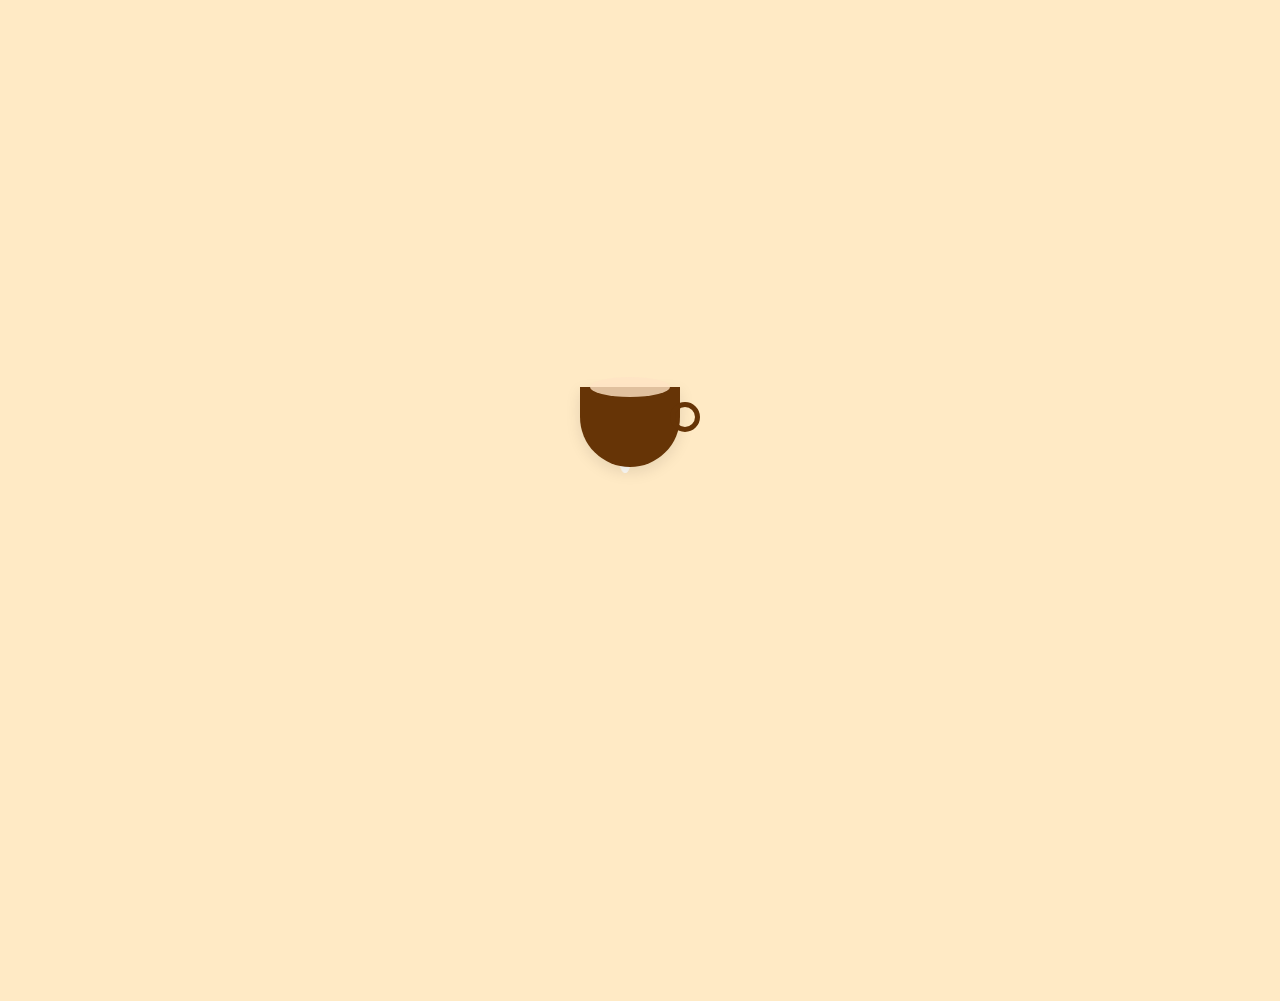
==== about.html @ 922ce430 "Update about.html" ====
<!DOCTYPE html>
<html lang="en">
    <head>
        <title></title>
        <meta charset="UTF-8">
        <meta http-equiv="X-UA-Compatible" content="IE=edge">
        <meta name="viewport" content="width=device-width, initial-scale=1">
        <link rel="shortcut icon" href="./image/Logo.png" type="image/x-icon">
        <link rel="stylesheet" href="about.css">
        <link rel="stylesheet" href="https://cdnjs.cloudflare.com/ajax/libs/font-awesome/6.5.1/css/all.min.css">
        </head>
    <body onload="hideLoadingScreen()">

        <div id="loading-screen"> 
            <div class="container">
                <div class="steam">
                    <div class="steam steam-1"></div>
                        <div class="steam steam-2"></div>
                        <div class="steam steam-3"></div>
                </div>
                <div class="coffee-cup">
                    <div class="handle"></div>
                </div>
                <div class="loading-text">Brewing your experience...</div>
            </div>
        </div>

        <header>
            <div class="header">
                <div class="headerbar">
                    <div class="account">
                        <ul>
                            <a href="">
                                <li>
                                    <i class="fa-solid fa-house-chimney"></i>
                                </li>
                            </a>
                            <a href="#" id="searchicon1">
                                <li>
                                    <i class="fa-solid fa-magnifying-glass searchicon"></i>
                                </li>
                            </a>
                            <div class="search" id="searchinput1">
                                <input type="search" placeholder="Search...">
                                <i class="fa-solid fa-magnifying-glass srchicon"></i>
                            </div>
                            <a href="">
                                <li>
                                    <i class="fa-solid fa-user"></i>
                                </li>
                            </a>
                        </ul>
                    </div>
                    <div class="nav">
                        <ul>
                            <a href="index.html">
                                <li>Home</li>
                            </a>
                            <a href="Service.html">
                                <li>Service</li>
                            </a>
                            <a href="menu.html">
                                <li>Menu</li>
                            </a>
                            <a href="order.html">
                                <li>Order</li>
                            </a>
                            <a href="about.html">
                                <li>About</li>
                            </a>
                            <a href="contact.html">
                                <li>Contact</li>
                            </a>
                        </ul>
                    </div>
                </div>
    
                <div class="logo">
                <a href="index.html">
                    <img src="./About_us/logo.png" alt="logo">
                </a>
            </div>
    
                <div class="bar">
                    <i class="fa-solid fa-bars"></i>
                    <i class="fa-solid fa-xmark" id="hdcross"></i>
                </div>
    
                <nav class="nav">
                    <ul>
                        <li><a href="index.html">Home</a></li>
                        <li><a href="Service.html">Service</a></li>
                        <li><a href="menu.html">Menu</a></li>
                        <li><a href="order.html">Order</a></li>
                        <li><a href="about.html">About</a></li>
                        <li><a href="contact.html">Contact</a></li>
                    </ul>
                </nav>
    
                <div class="account">
                    <ul>
                        <li><a href="#"><i class="fa-solid fa-house-chimney"></i></a></li>
                        <li><a href="#" id="searchicon2"><i class="fa-solid fa-magnifying-glass"></i></a></li>
                        <div class="search" id="searchinput2">
                            <input type="search" placeholder="Search...">
                            <i class="fa-solid fa-magnifying-glass srchicon"></i>
                        </div>
                        <li><a href="#"><i class="fa-solid fa-user"></i></a></li>
                    </ul>
                </div>
            </div>
        </header>
    
        <div class="container1">
            <div class="card">
                <div class="carousel">
                    <button class="carousel-btn left" onclick="prevSlide()">&#9664;</button>
                    <div class="carousel-images">
                        <div class="carousel-image active"> 
                            <img id="carouselImg1" src="./About_us/col.jpg" alt="">
                        </div>
                        <div class="carousel-image"><img src="./About_us/zai.jpg" alt="">
                        </div>
                        <div class="carousel-image"><img src="./About_us/jethro.jpg" alt="">
                        </div>
                        <div class="carousel-image"><img src="" alt="">
                        </div>
                    </div>
                    <button class="carousel-btn right" onclick="nextSlide()">&#9654;</button>
                </div>
        
            
                <div class="content">
                    <h2 id="about-title">About Me</h2>
                    <p id="about-description">As a second-year IT student at FEU Tech, I'm passionate about backend development and problem-solving. I enjoy tackling complex challenges, particularly in web design and optimizing website functionality. Writing clean, efficient code is my forte, and I'm always eager to learn new technologies to refine my skills. My goal is to develop user-friendly websites and functional systems that effectively address users' needs.</p>
        
                    <h2><br>Details:</h2>
                    <p><strong><br>Name:</strong> <span id="person-name">John Brylle Col</span></p>
                    <p><strong>Age:</strong> <span id="person-age">20</span></p>
                    <p><strong>Email:</strong> <span id="person-email">202310280@fit.edu.ph</span></p>
                </div>
                <div class="social-icons">
                    <a href="https://www.facebook.com" target="_blank" id="facebook-link"><i class="fa-brands fa-square-facebook"></i></a>
                    <a href="https://www.twitter.com" target="_blank" id="instagram-link"><i class="fa-brands fa-square-instagram"></i></a>
                    <a href="https://www.instagram.com" target="_blank" id="github-link"><i class="fa-brands fa-square-github"></i></a>
                    <a href="https://www.linkedin.com" target="_blank" id="linkedin-link"><i class="fa-brands fa-linkedin"></i></a>
                </div>
            </div>
    
            <!-- Vision & Mission Section -->
            <div class="vision-mission">
                <div class="section-group">
                    <h1>Our Vision:<br></h1>
                    <p>To be the leading one-stop destination that seamlessly integrates high-quality printing services with a convenient and satisfying food experience. We envision a space where creativity meets comfort, allowing individuals and businesses to bring their ideas to life through professional printing solutions while enjoying a selection of refreshing drinks and delicious sandwiches. By embracing innovation, efficiency, and customer-focused service, we aim to redefine convenience by providing a place where productivity and relaxation go hand in hand, ensuring that every visit—whether for printing or dining—is both fulfilling and enjoyable.<br><br><br></p>
                </div>
            
                <div class="section-group">
                    <h1>Our Mission:<br></h1>
                    <p>Our mission is to provide high-quality printing services and a convenient online food ordering experience in one seamless platform. We are committed to delivering precise, professional prints while offering a satisfying selection of hot and cold drinks and delicious sandwiches. By combining efficiency, innovation, and customer-focused service, we aim to create a space where productivity and comfort come together, ensuring every interaction is convenient, enjoyable, and valuable.<br><br><br></p>
                </div>
                <div class="section-group">
                    <button class="credits-button" onclick="goToCredits()">Credits</button>
                </div>
            </div>  
        </div>
        
    
        <footer class="footer">
            <div class="footer-content">
                <div class="footer-section about">
                    <h4>About Us</h4>
                    <p>Your reliable source for quality products and services.</p>
                </div>
                <div class="footer-section links">
                    <h4>Quick Links</h4>
                    <ul>
                        <li><a href="index.html">Home</a></li>
                        <li><a href="menu.html">Menu</a></li>
                        <li><a href="Service.html">Services</a></li>
                        <li><a href="contact.html">Contact</a></li>
                    </ul>
                </div>
                <div class="footer-section social">
                    <h4>Follow Us</h4>
                    <div class="social-icons1">
                        <a href="https://www.facebook.com/FEUTechOfficial/"><i class="fa-brands fa-facebook"></i></a>
                        <a href="https://x.com/i/flow/login?redirect_after_login=%2Ffeutechofficial"><i class="fa-brands fa-twitter"></i></a>
                        <a href="https://www.instagram.com/feutech_official/?hl=en"><i class="fa-brands fa-instagram"></i></a>
                    </div>
                </div>
            </div>
            <div class="footer-bottom">
                &copy; 2025 FEU Institute of Technology  | All Rights Reserved
            </div>
    
        </footer>

 <script src="about.js"></script>
    </body>
</html>
---- about.css ----
* {
    margin: 0;
    padding: 0;
    box-sizing: border-box;
    list-style: none;
    text-decoration: none;
    color: black;
    font-family:'Times New Roman', Times, serif
    
}

#loading-screen {
    position: fixed;
    top: 0;
    left: 0;
    width: 100%;
    height: 100%;
    background: #FFEAC5;
    display: flex;
    justify-content: center;
    align-items: center;
    z-index: 9999;
}

.coffee-cup {
    position: relative;
    right: -80px;
    width: 100px; /* Slightly smaller width for a tea cup */
    height: 80px; /* Shorter height for a tea cup */
    background:#663406; /* Lighter color for a tea cup */
    border-radius: 0 0 50px 50px; /* More rounded bottom */
    box-shadow: 0 5px 15px rgba(0, 0, 0, 0.1);
}

.coffee-cup::before {
    content: '';
    position: absolute;
    top: 15px; /* Adjusted position for the handle */
    right: -20px; /* Adjusted position for the handle */
    width: 20px; /* Smaller width for a more delicate handle */
    height: 20px; /* Smaller height for a more delicate handle */
    border: 5px solid#663406; /* Color of the handle */
    border-radius: 50%; /* Rounded handle */
    transform: rotate(45deg); /* Rotate the handle for a better appearance */
}

.coffee-cup::after {
    content: '';
    position: absolute;
    top: -10px; /* Adjusted position for the tea */
    left: 10px; /* Centered the tea */
    width: 80px; /* Width of the tea */
    height: 20px; /* Height of the tea */
    background: rgba(255, 228, 196, 0.8); /* Light color for tea */
    border-radius: 50%; /* Rounded top for the tea */
}

.steam {
    position: absolute;
    top: 43%; /* Adjusted for better positioning */
    right: 50vw;
    transform: translateX(-50%);
    width: 15px; /* Base width */
    height: 60px; /* Base height */
    background: rgba(255, 255, 255, 0.8); /* Lighter color for a more realistic steam */
    border-radius: 50%; /* Keep it rounded */
    animation: steam-rise 3s infinite ease-in-out, steam-wave 2s infinite ease-in-out;
    opacity: 0.9; /* Initial opacity */
}

.steam-1 { 
    animation-delay: 0s; 
    left: 50%; /* Centered */
}

.steam-2 { 
    animation-delay: 0.5s; 
    left: 45%; /* Slightly to the left */
}

.steam-3 { 
    animation-delay: 1s; 
    left: 55%; /* Slightly to the right */
}

.steam-4 { 
    animation-delay: 0.25s; 
    left: 48%; /* Slightly to the left */
}

.steam-5 { 
    animation-delay: 0.75s; 
    left: 52%; /* Slightly to the right */
}

@keyframes steam-rise {
    0% {
        transform: translate(-50%, 0) scale(1);
        opacity: 0.9; /* Start with higher opacity */
    }
    100% {
        transform: translate(-50%, -150px) scale(1.2); /* Increased scale for a puffier look */
        opacity: 0; /* Fade out */
    }
}

@keyframes steam-wave {
    0% {
        transform: translate(0, 0); /* Start position */
    }
    20% {
        transform: translate(10px, -20px); /* Move right and up */
    }
    40% {
        transform: translate(-10px, -40px); /* Move left and up */
    }
    60% {
        transform: translate(10px, -60px); /* Move right and up */
    }
    80% {
        transform: translate(-5px, -80px); /* Slight left adjustment */
    }
    100% {
        transform: translate(0, -100px); /* Centered and up */
    }
}

/* Additional steam variations */
.steam-4 {
    animation-delay: 0.25s; /* New steam element */
}

.steam-5 {
    animation-delay: 0.75s; /* New steam element */
}


.loading-text {
    position: relative;
    margin-left: 20px;
    font-size: 24px; /* Adjust font size as needed */
    color: #663406; /* Color of the text */
    text-align: center; /* Center the text */
    margin-top: 20px; /* Space above the text */
    opacity: 0; /* Start with hidden text */
    animation: fadeIn 1s forwards, bounce 1s infinite; /* Apply animations */
}

@keyframes fadeIn {
    0% {
        opacity: 0; /* Start invisible */
        transform: translateY(20px); /* Start slightly lower */
    }
    100% {
        opacity: 1; /* Fully visible */
        transform: translateY(0); /* Move to original position */
    }
}

@keyframes bounce {
    0%, 20%, 50%, 80%, 100% {
        transform: translateY(0); /* Original position */
    }
    40% {
        transform: translateY(-10px); /* Move up */
    }
    60% {
        transform: translateY(-5px); /* Move up slightly */
    }
}

.logo img {
width: 250px;  /* Adjust the width as needed */
}


.header {
    display: flex;
    justify-content: space-between;
    align-items: center;
    height: 100px;
    padding: 0 8vw;
    background-color: #FFEAC5;
    border-bottom: 2px solid #6C4E31;
    box-shadow: 0 2px 20px #FFDBB5; 
}

body {
    margin: 0;
    padding: 0;
    background-color: #FFEAC5; /* Same as .home */
    height: 100vh;
    width: 100vw;
}

html, body {
    overflow-x: hidden;
    display: flex;
    flex-direction: column;
}


.headerbar{
    display: none;
    z-index: 1;
}

.search input {
    width: 130px;
    padding: 5px;
    border: none;
    outline: none;
    border-radius: 4px;
}

.searchicon{
    display: block;
}

.header {
    display: flex;
    justify-content: space-between;
    align-items: center;
    height: 100px;
    padding: 0 8vw;
    background-color: #FFEAC5;
    border-bottom: 2px solid #6C4E31;
    box-shadow: 0 2px 20px #FFDBB5;
}

.nav ul {
    display: flex;
    align-items: center;
    gap: 20px;
    font-size: larger;
}

.nav ul li a:hover {
    color: #6C4E31;
}

.account ul {
    display: flex;
    justify-content: flex-end;
    gap: 30px;
    font-size: 20px;
}

.account ul li i:hover {
    color: #6C4E31;
}

.search {
    display: none;
    width: 200px;
    justify-content: center;
}

.bar {
    display: none;
}

.account{
    flex:0.1
}

.account ul{
    display: flex;
    justify-content: end;
}

/* Card container */
.card {
    display: flex;
    flex-direction: column;
    width: 100%; 
    width: 500px;
    background-color: #FFEAC5;
    padding: 20px;
    border-radius: 30px;
    box-shadow: 0px 0px 50px rgba(0, 0, 0, 0.4);
    margin-top: 50px;
    margin-bottom: 50px;
    z-index: 0;
    margin-left: 15em;
}

.carousel {
    position: relative;
    width: 100%;
    height: 200px;
    margin-bottom: 20px;
    display: flex;
    align-items: center;
    justify-content: center;
}

.carousel-images {
    display: flex;
    transition: transform 0.5s ease-in-out;
}

.carousel-image {
    min-width: 100%;
    display: none;
    justify-content: center;
    align-items: center;
    font-size: 1.5em;
    padding: 20px;
}

.carousel-image.active {
    display: flex;
}

.carousel-image img {
    position: absolute;
    width: 100;
    height: 150px;
    border-radius: 50%;
    object-fit: cover;
    border: 2px solid #000;
    box-shadow: 0 0 10px rgba(0, 0, 0, 0.3);
}

.carousel-btn {
    position: absolute;
    top: 50%;
    transform: translateY(-50%);
    background-color: rgba(0, 0, 0, 0.5);
    color: #fff;
    border: none;
    padding: 10px;
    cursor: pointer;
    border-radius: 50%;
}

.carousel-btn.left {
    left: 10px;
}

.carousel-btn.right {
    right: 10px;
}

.carousel-btn:hover {
    background-color: rgba(0, 0, 0, 0.8);
}

.container1 {
    display: flex;
    gap: 50px;
    padding: 50px;
    box-sizing: border-box;
}

.vision-mission {
    width: 50%; 
    max-width: 70%; 
    text-align: left;
    margin-top: 50px;
    position: relative;
    margin-right: 5em;
    padding: 20px;
}

/* Ensures text wraps properly with adjustable width */
.vision-mission p {
    word-wrap: break-word;
    overflow-wrap: break-word;
    white-space: normal;
    width: 100%; 
    width: 700px;        /* Full width by default */
}

/* Group h1 and p but allow p to wrap */
.vision-mission h1, 
.vision-mission p {
    margin: 0;
    word-break: keep-all;
}


/*button*/
.credits-button {
    padding: 10px 20px;
    background-color: #663406;
    color: white;
    border: none;
    border-radius: 5px;
    cursor: pointer;
    font-size: 16px;
    transition: background-color 0.3s ease;
}

.credits-button:hover {
    background-color: #a65c0a;
}



/* Content section */
.content {
    width: 100%;
    text-align: left; /* Ensures proper left indentation */
}

/* About Me text */
.content h2 {
    margin-bottom: 10px;
}

/* Ensure text wraps properly */
.content p {
    word-wrap: break-word;
    overflow-wrap: break-word;
    white-space: normal;
}

/* Social Icons inside Card */
.card .social-icons {
    display: flex;
    justify-content: flex-start;
    gap: 15px;
    margin-top: 15px;
}

/* Font Awesome Icons */
.card .social-icons a {
    font-size: 30px;  /* Adjust icon size */
    color: #663406;  /* Match your theme */
    transition: transform 0.3s, color 0.3s;
}

/* Hover effect */
.card .social-icons a:hover {
    transform: scale(1.2);
    color: #a65c0a; /* Change color on hover */
}




/* Mobile Optimization */
/* Footer */
.footer {
    position: relative;
    width: 100%;
    background: linear-gradient(135deg, #4A2C17, #663406);
    color: #FFEAC5;
    padding: 10px 0;
    font-size: 14px;
    box-shadow: 0 -2px 10px rgba(0, 0, 0, 0.5);
    text-align: center;
    margin-top: auto;
}

.footer-content {
    display: flex;
    justify-content: space-around;
    flex-wrap: wrap;
    padding: 20px;
    
}

.footer-section {
    flex: 1;
    min-width: 250px;
    padding: 20px;
    text-align: left;
}

.footer-section p {
    color: #FFEAC5;
}

.footer-section h4 {
    color:#f2dab2;
    margin-bottom: 15px;
    font-size: 18px;
    border-bottom: 2px solid #FFEAC5;
    padding-bottom: 5px;
}

.footer-section ul {
    display: flex;
    gap: 15px; /* Adjust spacing between items */
    justify-content: center;
    padding: 0;
}

.footer-section ul li {
    list-style: none;
}

.footer-section ul li a {
    text-decoration: none;
    color: #FFEAC5;
    transition: color 0.3s;
}

.footer-section ul li a:hover {
    color: #ffffff;
    text-decoration: underline;
}


.footer-section ul li a:hover {
    color: #fff;
    text-decoration: underline;
}

.footer-bottom {
    margin-top: 20px;
    padding-top: 15px;
    border-top: 2px solid #FFEAC5;
    font-size: 12px;
    opacity: 0.8;
}

/* Responsive Design */
@media (max-width: 600px) {
    .footer-content {
        flex-direction: column;
        align-items: center;
    }
    
    .card {
        width: 90%;
    }
}

/* Mobile Screens */
@media (max-width: 768px) {
    .container1 {
        padding: 20px;
        margin-top: 30px;
    }

    .card, .vision-mission {
        width: 100%;
    }
}

/* Tablets and Smaller Screens (Stack Vertically) */
@media (max-width: 1573px) {
    .carousel{
        width: 100%;
    }

    .container1 {
        flex-direction: column;
        align-items: center;
    }

    .card, .vision-mission {
        width: 90%;
        margin: 0;
    }

    .vision-mission p {
        width: 100%;
    }
}

/* Default (Desktop) - Side by Side */
@media (min-width: 1025px) {
    .container1 {
        flex-direction: row;
        align-items: flex-start;
    }
}

/* Navigation & Header for Smaller Screens */
@media (max-width: 879px) {
    .header .nav,
    .header .account {
        display: none;
    }

    .search {
        display: flex;
        align-items: center;
        border: 1px solid #663406;
        padding: 5px;
        border-radius: 5px;
        background-color: #ffffff;
    }

    .search input {
        border: none;
        outline: none;
        padding: 5px;
        width: 150px;
    }

    .srchicon {
        display: none;
        cursor: pointer;
        margin-left: 5px;
        color: white;
    }

    .bar {
        display: block;
        cursor: pointer;
    }

    .headerbar {
        display: flex;
        flex-direction: column;
        position: fixed;
        top: 0;
        width: 100%;
        bottom: 0;
        right: -100%;
        background-color: #FFEAC5;
        transition: right 0.5s ease;
        overflow-y: auto;
    }

    .headerbar .account,
    .headerbar .nav {
        display: block;
        font-size: 18px;
    }

    .bar .fa-xmark {
        display: none;
        position: absolute;
        top: 20px;
        right: 5vw;
        font-size: 25px;
    }

    .headerbar .nav ul {
        flex-direction: column;
        margin-top: 10px;
        padding: 20px;
        text-align: center;
    }

    .headerbar .nav li {
        color: #663406;
        font-size: 15px;
        width: 96vw;
        margin: 10px 0;
        padding: 15px 30px;
        background-color: #FFEAC5;
        box-shadow: 0 2px 5px rgb(135, 107, 107);
        cursor: pointer;
    }

    .headerbar .nav a {
        text-decoration: none;
        color: black;
    }

    .headerbar .account {
        line-height: 40px;
        margin-top: 60px;
        background-color: #663406;
        box-shadow: 0 2px 15px rgb(135, 107, 107);
        padding: 15px;
    }

    .headerbar .account ul {
        justify-content: space-between;
    }
}
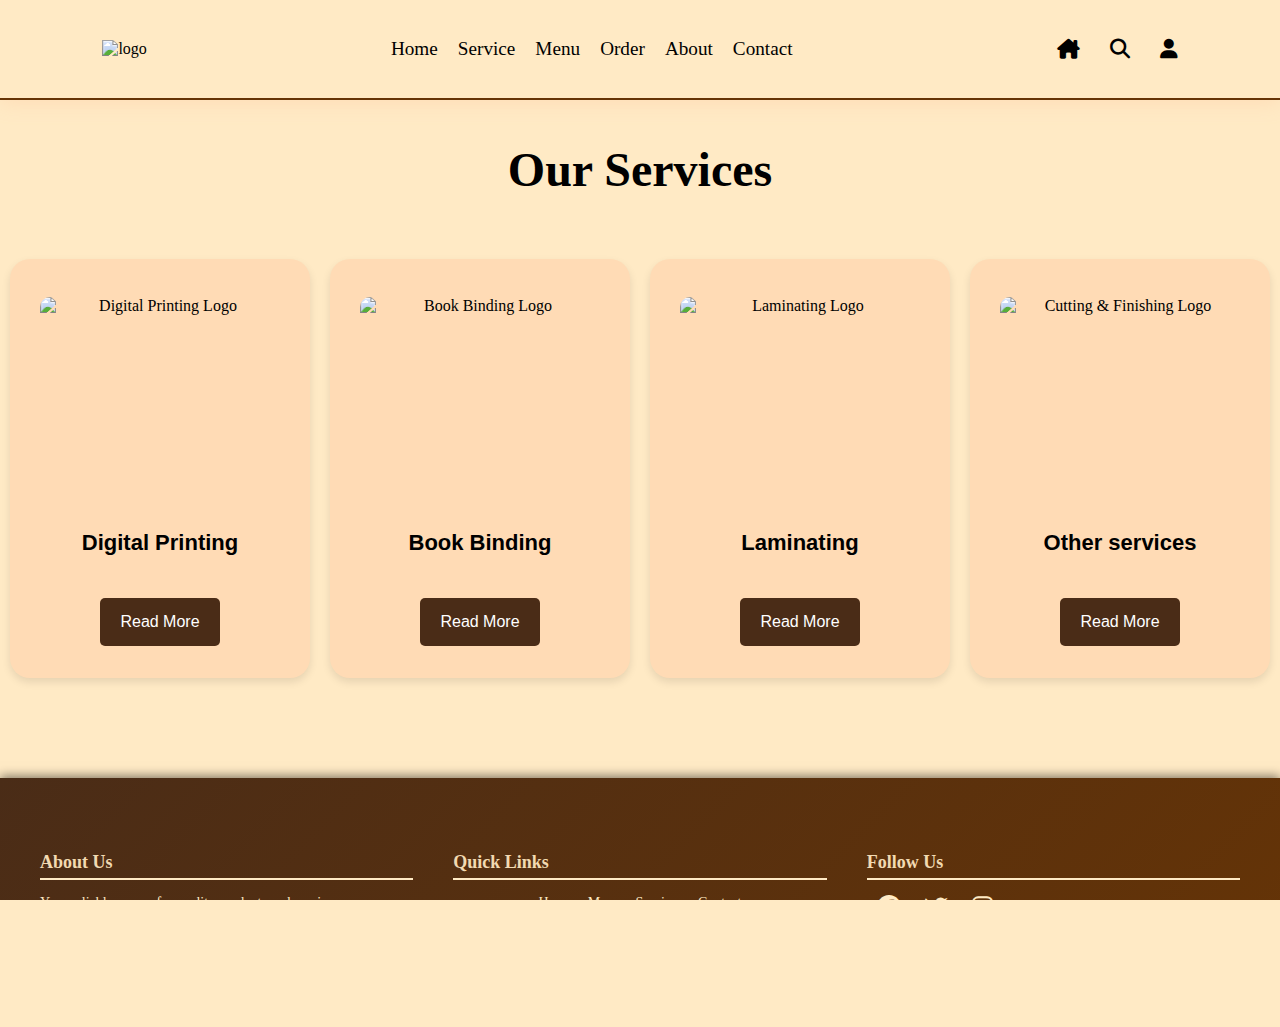
==== commit 52b90ade: "Update about.html" ====
--- a/about.html
+++ b/about.html
@@ -1,31 +1,18 @@
 <!DOCTYPE html>
 <html lang="en">
     <head>
-        <title></title>
         <meta charset="UTF-8">
         <meta http-equiv="X-UA-Compatible" content="IE=edge">
+        <meta name="viewport" content="width=device-width, initial-scale=1.0">
+        <title>Vitality Tea</title>
+        <meta charset="UTF-8">
         <meta name="viewport" content="width=device-width, initial-scale=1">
-        <link rel="shortcut icon" href="./image/Logo.png" type="image/x-icon">
-        <link rel="stylesheet" href="about.css">
-        <link rel="stylesheet" href="https://cdnjs.cloudflare.com/ajax/libs/font-awesome/6.5.1/css/all.min.css">
-        </head>
-    <body onload="hideLoadingScreen()">
-
-        <div id="loading-screen"> 
-            <div class="container">
-                <div class="steam">
-                    <div class="steam steam-1"></div>
-                        <div class="steam steam-2"></div>
-                        <div class="steam steam-3"></div>
-                </div>
-                <div class="coffee-cup">
-                    <div class="handle"></div>
-                </div>
-                <div class="loading-text">Brewing your experience...</div>
-            </div>
-        </div>
-
-        <header>
+        <link rel="stylesheet" href="service.css">
+        <link rel="stylesheet" href="https://cdnjs.cloudflare.com/ajax/libs/font-awesome/6.4.0/css/all.min.css">
+    </head>
+    <body>
+
+        <header id="header">
             <div class="header">
                 <div class="headerbar">
                     <div class="account">
@@ -46,7 +33,7 @@
                             </div>
                             <a href="">
                                 <li>
-                                    <i class="fa-solid fa-user"></i>
+                                    <i class="fa-solid fa-user" id="user-mb"></i>
                                 </li>
                             </a>
                         </ul>
@@ -76,10 +63,10 @@
                 </div>
     
                 <div class="logo">
-                <a href="index.html">
-                    <img src="./About_us/logo.png" alt="logo">
-                </a>
-            </div>
+                    <a href="index.html">
+                        <img src="./image/new_logo.png" alt="logo">
+                    </a>
+                </div>
     
                 <div class="bar">
                     <i class="fa-solid fa-bars"></i>
@@ -89,7 +76,7 @@
                 <nav class="nav">
                     <ul>
                         <li><a href="index.html">Home</a></li>
-                        <li><a href="Service.html">Service</a></li>
+                        <li><a href="service.html">Service</a></li>
                         <li><a href="menu.html">Menu</a></li>
                         <li><a href="order.html">Order</a></li>
                         <li><a href="about.html">About</a></li>
@@ -105,96 +92,222 @@
                             <input type="search" placeholder="Search...">
                             <i class="fa-solid fa-magnifying-glass srchicon"></i>
                         </div>
-                        <li><a href="#"><i class="fa-solid fa-user"></i></a></li>
+                        <li><a href="#"><i class="fa-solid fa-user" id="user-mb"></i></a></li>
                     </ul>
                 </div>
             </div>
         </header>
-    
-        <div class="container1">
-            <div class="card">
-                <div class="carousel">
-                    <button class="carousel-btn left" onclick="prevSlide()">&#9664;</button>
-                    <div class="carousel-images">
-                        <div class="carousel-image active"> 
-                            <img id="carouselImg1" src="./About_us/col.jpg" alt="">
-                        </div>
-                        <div class="carousel-image"><img src="./About_us/zai.jpg" alt="">
-                        </div>
-                        <div class="carousel-image"><img src="./About_us/jethro.jpg" alt="">
-                        </div>
-                        <div class="carousel-image"><img src="" alt="">
-                        </div>
-                    </div>
-                    <button class="carousel-btn right" onclick="nextSlide()">&#9654;</button>
-                </div>
         
-            
-                <div class="content">
-                    <h2 id="about-title">About Me</h2>
-                    <p id="about-description">As a second-year IT student at FEU Tech, I'm passionate about backend development and problem-solving. I enjoy tackling complex challenges, particularly in web design and optimizing website functionality. Writing clean, efficient code is my forte, and I'm always eager to learn new technologies to refine my skills. My goal is to develop user-friendly websites and functional systems that effectively address users' needs.</p>
-        
-                    <h2><br>Details:</h2>
-                    <p><strong><br>Name:</strong> <span id="person-name">John Brylle Col</span></p>
-                    <p><strong>Age:</strong> <span id="person-age">20</span></p>
-                    <p><strong>Email:</strong> <span id="person-email">202310280@fit.edu.ph</span></p>
-                </div>
-                <div class="social-icons">
-                    <a href="https://www.facebook.com" target="_blank" id="facebook-link"><i class="fa-brands fa-square-facebook"></i></a>
-                    <a href="https://www.twitter.com" target="_blank" id="instagram-link"><i class="fa-brands fa-square-instagram"></i></a>
-                    <a href="https://www.instagram.com" target="_blank" id="github-link"><i class="fa-brands fa-square-github"></i></a>
-                    <a href="https://www.linkedin.com" target="_blank" id="linkedin-link"><i class="fa-brands fa-linkedin"></i></a>
-                </div>
+        <div class="title">
+            <h1>Our Services</h1>
+        </div>
+
+        <section class="services">
+    <div class="card">
+        <img src="download.png" alt="Digital Printing Logo" class="icon">
+        <h1>Digital Printing</h1>
+        <div class="content">
+            <p style="text-align: center;">
+                <a class="button toggle-button" href="javascript:void(0)">Read More</a>
+            </p>
+            <div class="details">
+                <h3>Ink Types:</h3>
+                <ul class="ink-list">
+                    <li>
+                        <strong id="tonerInk" class="clickable-text">Toner-based ink</strong> – Powdered ink fused onto paper using heat.
+                        <div id="tonerImage" class="image-container">
+                            <img src="toner-based.jpg" alt="Toner-based Ink">
+                        </div>
+                    </li>
+                
+                    <li>
+                        <strong id="inkjetInk" class="clickable-text"><br>Inkjet ink</strong> – Liquid ink sprayed onto paper.
+                        <div id="inkjetImage" class="image-container">
+                            <img src="inkjet (2).jpg" alt="Inkjet Ink">
+                        </div>
+                    </li>
+                
+                    <li>
+                        <strong id="uvInk" class="clickable-text"><br>UV-curable ink</strong> – Cured with UV light for fast drying and durability.
+                        <div id="uvImage" class="image-container">
+                            <img src="uv-ink.png" alt="UV-Curable Ink">
+                        </div>
+                    </li>
+                
+                    <li>
+                        <strong id="solventInk" class="clickable-text"><br>Eco-Solvent Ink</strong> – Used for outdoor signage and banners.
+                        <div id="solventImage" class="image-container">
+                            <img src="eco.jpg" alt="Solvent & Eco-Solvent Ink">
+                        </div>
+                    </li>
+                </ul>
+                
+                <h3>Paper Types:</h3>
+                <ul class="ink-list">
+                    <li>
+                        <strong id="coatedPaper" class="clickable-text">Coated Paper</strong> – Glossy, matte, or silk finishes for sharp images.
+                        <div id="imageContainer5" class="image-container">
+                            <img src="coated.jpeg" alt="Coated Paper">
+                        </div>
+                    </li>
+                    <li>
+                        <strong id="uncoatedPaper" class="clickable-text"><br>Regular paper</strong> – More natural, absorbent, and ideal for writing.
+                        <div id="imageContainer6" class="image-container">
+                            <img src="uncoated.jpg" alt="Uncoated Paper">
+                        </div>
+                    </li>
+                    <li>
+                        <strong id="cardstock" class="clickable-text"><br>Cardstock</strong> – Thicker, used for business cards and invitations.
+                        <div id="imageContainer7" class="image-container">
+                            <img src="cardstock.jpg" alt="Cardstock">
+                        </div>
+                    </li>
+                </ul>
             </div>
-    
-            <!-- Vision & Mission Section -->
-            <div class="vision-mission">
-                <div class="section-group">
-                    <h1>Our Vision:<br></h1>
-                    <p>To be the leading one-stop destination that seamlessly integrates high-quality printing services with a convenient and satisfying food experience. We envision a space where creativity meets comfort, allowing individuals and businesses to bring their ideas to life through professional printing solutions while enjoying a selection of refreshing drinks and delicious sandwiches. By embracing innovation, efficiency, and customer-focused service, we aim to redefine convenience by providing a place where productivity and relaxation go hand in hand, ensuring that every visit—whether for printing or dining—is both fulfilling and enjoyable.<br><br><br></p>
-                </div>
-            
-                <div class="section-group">
-                    <h1>Our Mission:<br></h1>
-                    <p>Our mission is to provide high-quality printing services and a convenient online food ordering experience in one seamless platform. We are committed to delivering precise, professional prints while offering a satisfying selection of hot and cold drinks and delicious sandwiches. By combining efficiency, innovation, and customer-focused service, we aim to create a space where productivity and comfort come together, ensuring every interaction is convenient, enjoyable, and valuable.<br><br><br></p>
-                </div>
-                <div class="section-group">
-                    <button class="credits-button" onclick="goToCredits()">Credits</button>
-                </div>
-            </div>  
-        </div>
-        
-    
-        <footer class="footer">
-            <div class="footer-content">
-                <div class="footer-section about">
-                    <h4>About Us</h4>
-                    <p>Your reliable source for quality products and services.</p>
-                </div>
-                <div class="footer-section links">
-                    <h4>Quick Links</h4>
-                    <ul>
-                        <li><a href="index.html">Home</a></li>
-                        <li><a href="menu.html">Menu</a></li>
-                        <li><a href="Service.html">Services</a></li>
-                        <li><a href="contact.html">Contact</a></li>
-                    </ul>
-                </div>
-                <div class="footer-section social">
-                    <h4>Follow Us</h4>
-                    <div class="social-icons1">
-                        <a href="https://www.facebook.com/FEUTechOfficial/"><i class="fa-brands fa-facebook"></i></a>
-                        <a href="https://x.com/i/flow/login?redirect_after_login=%2Ffeutechofficial"><i class="fa-brands fa-twitter"></i></a>
-                        <a href="https://www.instagram.com/feutech_official/?hl=en"><i class="fa-brands fa-instagram"></i></a>
-                    </div>
-                </div>
+        </div>
+    </div>
+
+<!-- Book Binding & Finishing -->
+<div class="card">
+    <img src="bookbind.png" alt="Book Binding Logo" class="icon">
+    <h1>Book Binding</h1>
+    <div class="content">
+        <p style="text-align: center;">
+            <a class="button toggle-button" href="javascript:void(0)">Read More</a>
+        </p>
+        <div class="details">
+            <ul class="ink-list">
+                <li>
+                    <strong id="perfectBinding" class="clickable-text">Perfect Binding</strong> – Softcover books, magazines.
+                    <div id="perfectBindingImage" class="image-container">
+                        <img src="perfect-binding.jpg" alt="Perfect Binding">
+                    </div>
+                </li>
+            
+                <li>
+                    <strong id="saddleStitching" class="clickable-text"><br>Saddle Stitching</strong> – Stapled booklets, catalogs.
+                    <div id="saddleStitchingImage" class="image-container">
+                        <img src="saddle-stitch-binding.jpg" alt="Saddle Stitching">
+                    </div>
+                </li>
+            
+                <li>
+                    <strong id="spiralBinding" class="clickable-text"><br>Spiral & Wire Binding</strong> – Notebooks, reports, manuals.
+                    <div id="spiralBindingImage" class="image-container">
+                        <img src="wire-binding.jpg" alt="Spiral & Wire Binding">
+                    </div>
+                </li>
+            </ul>
+        </div>
+    </div>
+</div>
+
+<!-- Laminating & Protective Coating -->
+<div class="card">
+    <img src="laminating.jpg" alt="Laminating Logo" class="icon">
+    <h1>Laminating</h1>
+    <div class="content">
+        <p style="text-align: center;">
+            <a class="button toggle-button" href="javascript:void(0)">Read More</a>
+        </p>
+        <div class="details">
+            <ul class="ink-list">
+                <li>
+                    <strong id="glossyMatte" class="clickable-text">Glossy & Matte Lamination</strong> – Posters, menus, certificates.
+                    <div id="glossyMatteImage" class="image-container">
+                        <img src="gloss.png" alt="Glossy & Matte Lamination">
+                    </div>
+                </li>
+            
+                <li>
+                    <strong id="encapsulation" class="clickable-text"><br>Encapsulation</strong> – Protective lamination for IDs, important documents.
+                    <div id="encapsulationImage" class="image-container">
+                        <img src="encapsulation.jpg" alt="Encapsulation">
+                    </div>
+                </li>
+            </ul>
+        </div>
+    </div>
+</div>
+
+<!-- Cutting & Finishing Services -->
+<div class="card">
+    <img src="foil-printing.jpg" alt="Cutting & Finishing Logo" class="icon">
+    <h1>Other services</h1>
+    <div class="content">
+        <p style="text-align: center;">
+            <a class="button toggle-button" href="javascript:void(0)">Read More</a>
+        </p>
+        <div class="details">
+            <ul class="ink-list">
+                <li>
+                    <strong id="foilStamping" class="clickable-text">Foil Stamping & Embossing</strong> – Elegant designs for invitations and certificates.
+                    <div id="foilStampingImage" class="image-container">
+                        <img src="foil-printing.jpg" alt="Foil Stamping & Embossing">
+                    </div>
+                </li>
+
+                <li>
+                    <strong id="precisionCutting" class="clickable-text"><br>Precision Cutting & Trimming</strong> – Business cards, invitations, labels.
+                    <div id="precisionCuttingImage" class="image-container">
+                        <img src="cutting.jpg" alt="Precision Cutting & Trimming">
+                    </div>
+                </li>
+            
+                <li>
+                    <strong id="dieCutting" class="clickable-text"><br>Die Cutting</strong> – Customized shapes for stickers, labels, packaging.
+                    <div id="dieCuttingImage" class="image-container">
+                        <img src="die-cuutting.jpg" alt="Die Cutting">
+                    </div>
+                </li>
+
+                <li>
+                    <strong id="creasingFolding" class="clickable-text"><br>Creasing & Folding</strong> – Pamphlets, brochures, greeting cards.
+                    <div id="creasingFoldingImage" class="image-container">
+                        <img src="creasing.jpg" alt="Creasing & Folding">
+                    </div>
+                </li>
+            </ul>
+        </div>
+    </div>
+</div>
+</section>
+</main>
+
+    
+           
+    
+            
+<footer class="footer">
+    <div class="footer-content">
+        <div class="footer-section about">
+            <h4>About Us</h4>
+            <p>Your reliable source for quality products and services.</p>
+        </div>
+        <div class="footer-section links">
+            <h4>Quick Links</h4>
+            <ul>
+                <li><a href="index.html">Home</a></li>
+                <li><a href="menu.html">Menu</a></li>
+                <li><a href="service.html">Services</a></li>
+                <li><a href="contact.html">Contact</a></li>
+            </ul>
+        </div>
+        <div class="footer-section social">
+            <h4>Follow Us</h4>
+            <div class="social-icons">
+                <a href="https://www.facebook.com/FEUTechOfficial/"><i class="fa-brands fa-facebook"></i></a>
+                <a href="https://x.com/i/flow/login?redirect_after_login=%2Ffeutechofficial"><i class="fa-brands fa-twitter"></i></a>
+                <a href="https://www.instagram.com/feutech_official/?hl=en"><i class="fa-brands fa-instagram"></i></a>
             </div>
-            <div class="footer-bottom">
-                &copy; 2025 FEU Institute of Technology  | All Rights Reserved
-            </div>
-    
-        </footer>
-
- <script src="about.js"></script>
+        </div>
+    </div>
+    <div class="footer-bottom">
+        &copy; 2025 FEU Institute of Technology  | All Rights Reserved
+    </div>
+
+</footer>
+
+ <script src="service.js"></script>
     </body>
 </html>
--- a/service.css
+++ b/service.css
@@ -0,0 +1,720 @@
+    * {
+       
+        padding: 0;
+        box-sizing: border-box;
+        list-style: none;
+        text-decoration: none;
+        color: black;
+        font-family: 'Sodo Sans', 'Lander', 'pike';
+        
+}
+
+#loading-screen {
+    position: fixed;
+    top: 0;
+    left: 0;
+    width: 100%;
+    height: 100%;
+    background: #FFEAC5;
+    display: flex;
+    justify-content: center;
+    align-items: center;
+    z-index: 9999;
+}
+
+.coffee-cup {
+    position: relative;
+    right: -80px;
+    width: 100px; /* Slightly smaller width for a tea cup */
+    height: 80px; /* Shorter height for a tea cup */
+    background:#663406; /* Lighter color for a tea cup */
+    border-radius: 0 0 50px 50px; /* More rounded bottom */
+    box-shadow: 0 5px 15px rgba(0, 0, 0, 0.1);
+}
+
+.coffee-cup::before {
+    content: '';
+    position: absolute;
+    top: 15px; /* Adjusted position for the handle */
+    right: -20px; /* Adjusted position for the handle */
+    width: 20px; /* Smaller width for a more delicate handle */
+    height: 20px; /* Smaller height for a more delicate handle */
+    border: 5px solid#663406; /* Color of the handle */
+    border-radius: 50%; /* Rounded handle */
+    transform: rotate(45deg); /* Rotate the handle for a better appearance */
+}
+
+.coffee-cup::after {
+    content: '';
+    position: absolute;
+    top: -10px; /* Adjusted position for the tea */
+    left: 10px; /* Centered the tea */
+    width: 80px; /* Width of the tea */
+    height: 20px; /* Height of the tea */
+    background: rgba(255, 228, 196, 0.8); /* Light color for tea */
+    border-radius: 50%; /* Rounded top for the tea */
+}
+
+.steam {
+    position: absolute;
+    top: 43%; /* Adjusted for better positioning */
+    right: 50vw;
+    transform: translateX(-50%);
+    width: 15px; /* Base width */
+    height: 60px; /* Base height */
+    background: rgba(255, 255, 255, 0.8); /* Lighter color for a more realistic steam */
+    border-radius: 50%; /* Keep it rounded */
+    animation: steam-rise 3s infinite ease-in-out, steam-wave 2s infinite ease-in-out;
+    opacity: 0.9; /* Initial opacity */
+}
+
+.steam-1 { 
+    animation-delay: 0s; 
+    left: 50%; /* Centered */
+}
+
+.steam-2 { 
+    animation-delay: 0.5s; 
+    left: 45%; /* Slightly to the left */
+}
+
+.steam-3 { 
+    animation-delay: 1s; 
+    left: 55%; /* Slightly to the right */
+}
+
+.steam-4 { 
+    animation-delay: 0.25s; 
+    left: 48%; /* Slightly to the left */
+}
+
+.steam-5 { 
+    animation-delay: 0.75s; 
+    left: 52%; /* Slightly to the right */
+}
+
+@keyframes steam-rise {
+    0% {
+        transform: translate(-50%, 0) scale(1);
+        opacity: 0.9; /* Start with higher opacity */
+    }
+    100% {
+        transform: translate(-50%, -150px) scale(1.2); /* Increased scale for a puffier look */
+        opacity: 0; /* Fade out */
+    }
+}
+
+@keyframes steam-wave {
+    0% {
+        transform: translate(0, 0); /* Start position */
+    }
+    20% {
+        transform: translate(10px, -20px); /* Move right and up */
+    }
+    40% {
+        transform: translate(-10px, -40px); /* Move left and up */
+    }
+    60% {
+        transform: translate(10px, -60px); /* Move right and up */
+    }
+    80% {
+        transform: translate(-5px, -80px); /* Slight left adjustment */
+    }
+    100% {
+        transform: translate(0, -100px); /* Centered and up */
+    }
+}
+
+/* Additional steam variations */
+.steam-4 {
+    animation-delay: 0.25s; /* New steam element */
+}
+
+.steam-5 {
+    animation-delay: 0.75s; /* New steam element */
+}
+
+
+.loading-text {
+    font-size: 24px; /* Adjust font size as needed */
+    color: #663406; /* Color of the text */
+    text-align: center; /* Center the text */
+    margin-top: 20px; /* Space above the text */
+    opacity: 0; /* Start with hidden text */
+    animation: fadeIn 1s forwards, bounce 1s infinite; /* Apply animations */
+}
+
+@keyframes fadeIn {
+    0% {
+        opacity: 0; /* Start invisible */
+        transform: translateY(20px); /* Start slightly lower */
+    }
+    100% {
+        opacity: 1; /* Fully visible */
+        transform: translateY(0); /* Move to original position */
+    }
+}
+
+@keyframes bounce {
+    0%, 20%, 50%, 80%, 100% {
+        transform: translateY(0); /* Original position */
+    }
+    40% {
+        transform: translateY(-10px); /* Move up */
+    }
+    60% {
+        transform: translateY(-5px); /* Move up slightly */
+    }
+}
+
+/* Apply background color to the entire body */
+body {
+    background-color: #FFEAC5;
+    margin: 10px;
+    box-sizing: border-box;
+}
+
+.logo img {
+    width: 250px;  /* Adjust the width as needed */
+
+}
+
+
+.logo img {
+    width: 250px;
+ }
+ 
+ body {  
+     margin: 0;
+     padding: 0;
+     background-color: #FFEAC5; /* Same as .home */
+     height: 100vh;
+     width: 100vw;
+ }
+ 
+ html, body {
+     overflow-x: hidden;
+     height: 100%;
+     display: flex;
+     flex-direction: column;
+ }
+ 
+ .wrapper {
+     flex: 1; /* This makes the content area expand and push the footer down */
+ }
+ 
+ 
+ .headerbar{
+     display: none;
+     z-index: 1;
+ }
+ 
+ .searchicon{
+     display: block;
+ }
+ 
+ 
+ .header {
+     display: flex;
+     justify-content: space-between;
+     align-items: center;
+     height: 100px;
+     padding: 0 8vw;
+     background-color: #FFEAC5;
+     border-bottom: 2px solid #663406;
+     box-shadow: 0 2px 20px #FFDBB5;
+     
+ }
+ 
+ .nav ul {
+     display: flex;
+     align-items: center;
+     gap: 20px;
+     font-size: larger;
+ }
+ 
+ .nav ul li a:hover {
+     color: #663406;
+ }
+ 
+ .account{
+     padding-left: 20px;
+ }
+ 
+ .account ul {
+     display: flex;
+     justify-content: flex-end;
+     gap: 30px;
+     font-size: 20px;
+ }
+ 
+ .account ul li i:hover {
+     color:#a55a13;
+ }
+ 
+ .search {
+     display: none;
+     width: 200px;
+     justify-content: center;
+ }
+ 
+ .search input {
+     width: 130px;
+     padding: 5px;
+     border: none;
+     outline: none;
+     border-radius: 4px;
+ }
+ 
+ .srchicon {
+     background-color: #663406;
+     color: white;
+     padding: 5px;
+     border-radius: 4px;
+     cursor: pointer;
+ }
+ 
+ .bar {
+     display: none;
+ }
+ 
+ .account{
+     flex:0.1
+ }
+ 
+ .account ul{
+     display: flex;
+     justify-content: end;
+ }
+ 
+
+/* Title Styling */
+.title {
+    color: #777;
+    font-family: 'Raleway', sans-serif;
+    font-size: 1.5em;
+    max-width: 1200px;
+    margin: 10px auto;
+    text-align: center;
+}
+
+/* 🌟 Default: Horizontal Layout */
+.services {
+    display: flex;
+    flex-direction: row; /* Default: Horizontal */
+    flex-wrap: nowrap; /* Prevents wrapping */
+    overflow-x: unset;
+    justify-content: center; /* Center items */
+    align-items: flex-start;
+    gap: 20px;
+    padding: 20px 0 100px; /* Space for footer */
+}
+
+/* Card Styles */
+.card {
+    width: 300px;
+    padding: 20px 30px;
+    border-radius: 20px;
+    background: #FFDBB5;
+    display: flex;
+    flex-direction: column;
+    align-items: center;
+    text-align: center;
+    box-shadow: 0 4px 8px rgba(0, 0, 0, 0.1);
+}
+
+/* Images inside the cards */
+.card img {
+    width: 100%;
+    max-height: 200px;
+    object-fit: cover; /* Prevents stretching */
+    border-radius: 10px;
+}
+
+/* 🌟 Responsive: When Zoomed In (Smaller Screens) → Switch to Vertical Layout */
+@media (max-width: 992px) {
+    .services {
+        flex-direction: column; /* Change to vertical */
+        align-items: center; /* Center align */
+        overflow-x: unset; /* Remove horizontal scrolling */
+    }
+
+    .card {
+        width: 90%; /* Make cards take up more space */
+        max-width: 400px; /* Prevent too much stretching */
+    }
+}
+
+/* 🌟 Mobile Adjustments (Very Small Screens) */
+@media (max-width: 480px) {
+    .card {
+        width: 90%;
+        max-width: 300px;
+        padding: 15px;
+    }
+
+    .card img {
+        max-height: 150px;
+    }
+}
+
+/* Icon Styling */
+.icon {
+    width: 200px;
+    height: 200px;
+    display: block;
+    margin: 18px auto;
+    border-radius: 25px;
+}
+
+/* Card Title */
+.card h1 {
+    font-family: 'Raleway', sans-serif;
+    text-align: center;
+    color: #000000;
+    font-size: 22px;
+}
+
+/* Button Styling */
+.card .button {
+    background: #4A2C17;
+    color: #ffffff;
+    border: none;
+    border-radius: 5px;
+    width: 120px;
+    padding: 15px;
+    margin-top: 15px;
+    display: inline-block;
+    font-family: 'Raleway', sans-serif;
+    font-size: 16px;
+    text-align: center;
+    cursor: pointer;
+}
+
+/* Remove default anchor styles */
+.card a {
+    text-decoration: none;
+}
+
+/* Card Text */
+.card .content p {
+    font-size: 12px;
+    color: #535c68;
+    line-height: 18px;
+    font-family: 'Century Gothic', sans-serif;
+}
+
+/* Card Hover Effects */
+.card:hover {
+    color: #fff;
+    box-shadow: 0 0 10px rgba(0, 0, 0, 0.3);
+}
+
+/* Read More Section */
+.details {
+    display: none;
+    overflow: hidden;
+    transition: max-height 0.3s ease-out;
+}
+
+.details.open {
+    display: block;
+    max-height: 1000px;
+}
+
+/* Expanded Card Auto Height */
+.card.expanded {
+    height: auto;
+}
+
+
+/* Style the list */
+.ink-list {
+    list-style-type: none;
+}
+
+/* Clickable text */
+.clickable-text {
+    cursor: pointer;
+    color: #4A2C17;
+    text-decoration: underline;
+    font-weight: bold;
+}
+
+/* Hidden image container */
+.image-container {
+    display: none;
+    margin-top: 10px;
+}
+
+.image-container img {
+    width: 300px; /* Set consistent image size */
+    max-width: 100%;
+    border-radius: 5px; /* Slight rounded corners for better look */
+}
+
+
+    /* Footer sticks to the bottom */
+.footer {
+    position: absolute; 
+    bottom: 0; 
+    width: 100%; 
+    background: #333; 
+    color: white; 
+    text-align: center; 
+    padding: 10px;
+}
+
+.footer {
+    position: relative;
+    width: 100%;
+    background: linear-gradient(135deg, #4A2C17, #663406);
+    color: #FFEAC5;
+    padding: 10px 0;
+    font-size: 14px;
+    box-shadow: 0 -2px 10px rgba(0, 0, 0, 0.5);
+    text-align: center;
+    margin-top: auto;
+}
+
+.footer-content {
+    display: flex;
+    justify-content: space-around;
+    flex-wrap: wrap;
+    padding: 20px;
+    
+}
+
+.footer-section {
+    flex: 1;
+    min-width: 250px;
+    padding: 20px;
+    text-align: left;
+}
+
+.footer-section p {
+    color: #FFEAC5;
+}
+
+.social-icons i{
+    color: #FFEAC5;
+}
+
+.footer-section h4 {
+    color:#f2dab2;
+    margin-bottom: 15px;
+    font-size: 18px;
+    border-bottom: 2px solid #FFEAC5;
+    padding-bottom: 5px;
+}
+
+.footer-section ul {
+    display: flex;
+    gap: 15px; /* Adjust spacing between items */
+    justify-content: center;
+    padding: 0;
+}
+
+.footer-section ul li {
+    list-style: none;
+}
+
+.footer-section ul li a {
+    text-decoration: none;
+    color: #FFEAC5;
+    transition: color 0.3s;
+}
+
+.footer-section ul li a:hover {
+    color: #ffffff;
+    text-decoration: underline;
+}
+
+
+.footer-section ul li a:hover {
+    color:#ffffff;
+    text-decoration: underline;
+}
+
+.social-icons a {
+    margin: 0 10px;
+    color: #b9975c;
+    font-size: 24px;
+    text-decoration: none;
+    transition: transform 0.3s;
+}
+
+.social-icons a:hover {
+    transform: scale(1.2);
+    color: #ffffff;
+}
+
+.footer-bottom {
+    margin-top: 20px;
+    padding-top: 15px;
+    border-top: 2px solid #FFEAC5;
+    font-size: 12px;
+    opacity: 0.8;
+}
+
+
+    /* Responsive */
+    @media (max-width: 600px) {
+        .footer-content {
+            flex-direction: column;
+            align-items: center;
+        }
+    }
+
+
+    /* Responsive Design */
+    @media (max-width: 600px) {
+        .footer-content {
+            flex-direction: column;
+            align-items: center;
+        }
+    }
+
+/* Responsive Design */
+@media (max-width: 600px) {
+    .footer-content {
+        flex-direction: column;
+        align-items: center;
+    }
+}
+
+
+@media only screen and (max-width: 768px) {
+    .header .nav,
+    .header .account {
+        display: none;
+    }
+
+    .search {
+        display: flex;
+        align-items: center;
+        border: 1px solid #6C4E31;
+        padding: 5px;
+        border-radius: 5px;
+        background-color: #ffffff;
+    }
+
+    .search input {
+        border: none;
+        outline: none;
+        padding: 5px;
+        width: 150px;
+    }
+
+    .bar {
+        display: block;
+        cursor: pointer;
+    }
+
+    .headerbar {
+        overflow: hidden;
+        display: flex;
+        flex-direction: column;
+        position: fixed;
+        top: 0;
+        width: 100%;
+        bottom: 0;
+        right: -100%;
+        background-color: #FFDBB5;
+        transition: right 0.5s ease;
+    }
+
+    .headerbar .account,
+    .headerbar .nav {
+        display: block;
+        font-size: 18px;
+    }
+
+    .bar .fa-xmark {
+        display: none;
+        top: 20px;
+        right: 5vw;
+        position: absolute;
+        font-size: 25px;
+    }
+
+    .headerbar .nav ul {
+        flex-direction: column;
+        margin-top: 10px;
+        text-align: center;
+    }
+
+    .headerbar .nav li {
+        width: 96vw;
+        margin: 10px 0;
+        padding: 15px 30px;
+        background-color: #f2dab2;
+        box-shadow: 0 2px 5px rgb(135, 107, 107);
+        font-size: 15px;
+        margin-top: 5px;
+        cursor: pointer;
+    }
+
+    .headerbar .nav a {
+        text-decoration: none;
+        color: black;
+    }
+
+    .headerbar .account {
+        line-height: 40px;
+        margin-top: 60px;
+        background-color: #e0b983;
+        box-shadow: 0 2px 15px rgb(135, 107, 107);
+        padding: 15px;
+    }
+
+    .headerbar .account ul {
+        justify-content: space-between;
+    }
+}
+
+/* Responsive Adjustments for main content */
+@media (max-width: 768px) {
+    .card {
+        width: 80%;
+        padding: 15px 25px;
+    }
+
+    .icon {
+        width: 150px;
+        height: 150px;
+    }
+
+    .card h1 {
+        font-size: 18px;
+    }
+
+    .card .button {
+        width: 100px;
+        padding: 10px;
+        font-size: 14px;
+    }
+}
+
+@media (max-width: 480px) {
+    .card {
+        width: 90%;
+        padding: 10px 20px;
+    }
+
+    .icon {
+        width: 120px;
+        height: 120px;
+    }
+
+    .card h1 {
+        font-size: 16px;
+    }
+
+    .card .button {
+        width: 90px;
+        padding: 8px;
+        font-size: 13px;
+    }
+}
+
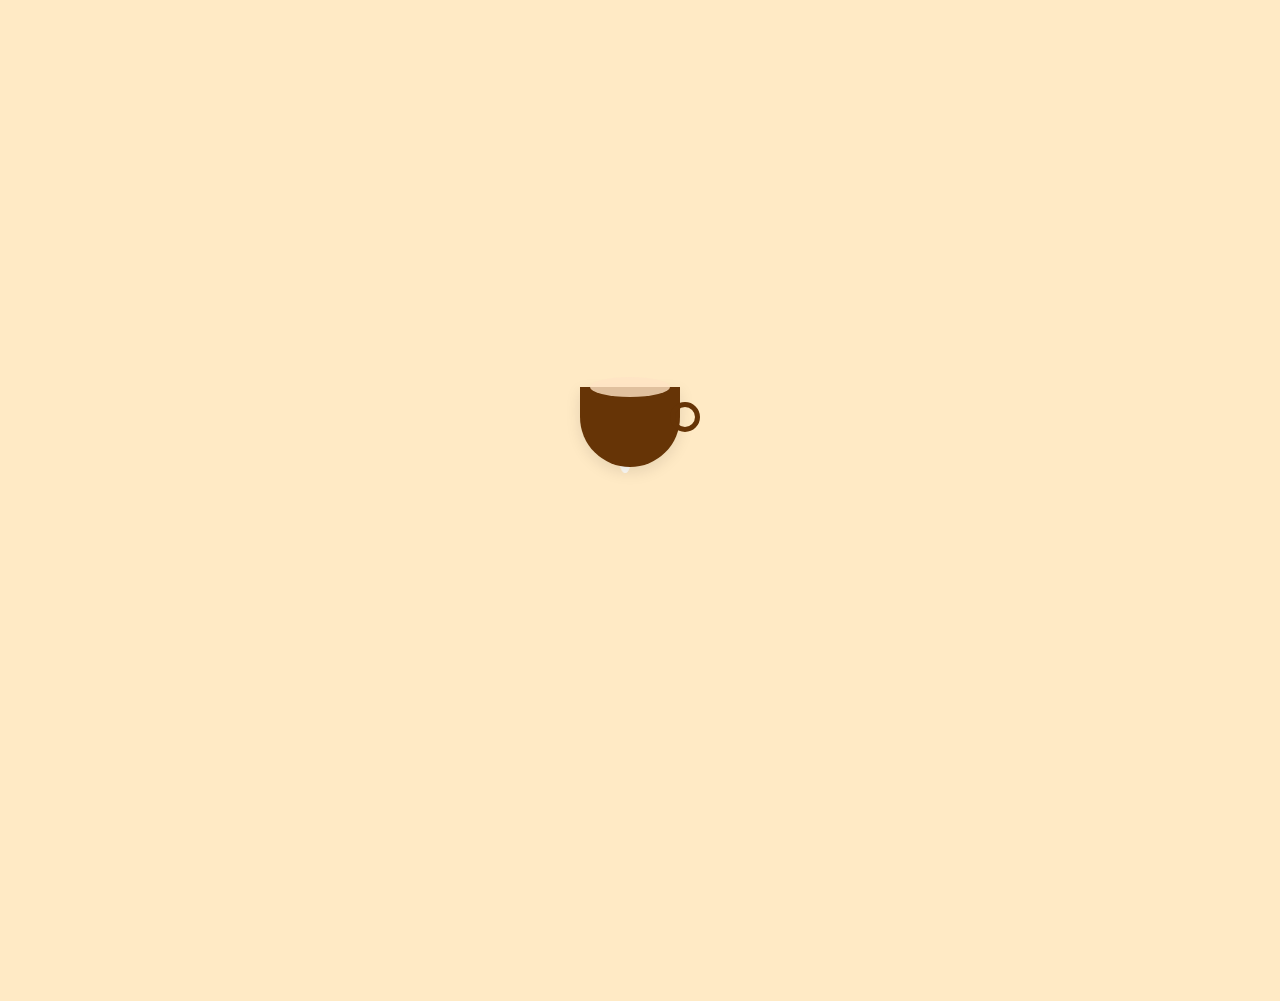
==== commit efafa298: "Update about.html" ====
--- a/about.html
+++ b/about.html
@@ -1,18 +1,31 @@
 <!DOCTYPE html>
 <html lang="en">
     <head>
+        <title></title>
         <meta charset="UTF-8">
         <meta http-equiv="X-UA-Compatible" content="IE=edge">
-        <meta name="viewport" content="width=device-width, initial-scale=1.0">
-        <title>Vitality Tea</title>
-        <meta charset="UTF-8">
         <meta name="viewport" content="width=device-width, initial-scale=1">
-        <link rel="stylesheet" href="service.css">
-        <link rel="stylesheet" href="https://cdnjs.cloudflare.com/ajax/libs/font-awesome/6.4.0/css/all.min.css">
-    </head>
-    <body>
+        <link rel="shortcut icon" href="./image/Logo.png" type="image/x-icon">
+        <link rel="stylesheet" href="about.css">
+        <link rel="stylesheet" href="https://cdnjs.cloudflare.com/ajax/libs/font-awesome/6.5.1/css/all.min.css">
+        </head>
+    <body onload="hideLoadingScreen()">
 
-        <header id="header">
+        <div id="loading-screen"> 
+            <div class="container">
+                <div class="steam">
+                    <div class="steam steam-1"></div>
+                        <div class="steam steam-2"></div>
+                        <div class="steam steam-3"></div>
+                </div>
+                <div class="coffee-cup">
+                    <div class="handle"></div>
+                </div>
+                <div class="loading-text">Brewing your experience...</div>
+            </div>
+        </div>
+
+        <header>
             <div class="header">
                 <div class="headerbar">
                     <div class="account">
@@ -33,7 +46,7 @@
                             </div>
                             <a href="">
                                 <li>
-                                    <i class="fa-solid fa-user" id="user-mb"></i>
+                                    <i class="fa-solid fa-user"></i>
                                 </li>
                             </a>
                         </ul>
@@ -63,10 +76,10 @@
                 </div>
     
                 <div class="logo">
-                    <a href="index.html">
-                        <img src="./image/new_logo.png" alt="logo">
-                    </a>
-                </div>
+                <a href="index.html">
+                    <img src="./About_us/logo.png" alt="logo">
+                </a>
+            </div>
     
                 <div class="bar">
                     <i class="fa-solid fa-bars"></i>
@@ -76,7 +89,7 @@
                 <nav class="nav">
                     <ul>
                         <li><a href="index.html">Home</a></li>
-                        <li><a href="service.html">Service</a></li>
+                        <li><a href="Service.html">Service</a></li>
                         <li><a href="menu.html">Menu</a></li>
                         <li><a href="order.html">Order</a></li>
                         <li><a href="about.html">About</a></li>
@@ -92,222 +105,96 @@
                             <input type="search" placeholder="Search...">
                             <i class="fa-solid fa-magnifying-glass srchicon"></i>
                         </div>
-                        <li><a href="#"><i class="fa-solid fa-user" id="user-mb"></i></a></li>
+                        <li><a href="#"><i class="fa-solid fa-user"></i></a></li>
                     </ul>
                 </div>
             </div>
         </header>
+    
+        <div class="container1">
+            <div class="card">
+                <div class="carousel">
+                    <button class="carousel-btn left" onclick="prevSlide()">&#9664;</button>
+                    <div class="carousel-images">
+                        <div class="carousel-image active"> 
+                            <img id="carouselImg1" src="./About_us/col.jpg" alt="">
+                        </div>
+                        <div class="carousel-image"><img src="./About_us/zai.jpg" alt="">
+                        </div>
+                        <div class="carousel-image"><img src="./About_us/jethro.jpg" alt="">
+                        </div>
+                        <div class="carousel-image"><img src="" alt="">
+                        </div>
+                    </div>
+                    <button class="carousel-btn right" onclick="nextSlide()">&#9654;</button>
+                </div>
         
-        <div class="title">
-            <h1>Our Services</h1>
+            
+                <div class="content">
+                    <h2 id="about-title">About Me</h2>
+                    <p id="about-description">As a second-year IT student at FEU Tech, I'm passionate about backend development and problem-solving. I enjoy tackling complex challenges, particularly in web design and optimizing website functionality. Writing clean, efficient code is my forte, and I'm always eager to learn new technologies to refine my skills. My goal is to develop user-friendly websites and functional systems that effectively address users' needs.</p>
+        
+                    <h2><br>Details:</h2>
+                    <p><strong><br>Name:</strong> <span id="person-name">John Brylle Col</span></p>
+                    <p><strong>Age:</strong> <span id="person-age">20</span></p>
+                    <p><strong>Email:</strong> <span id="person-email">202310280@fit.edu.ph</span></p>
+                </div>
+                <div class="social-icons">
+                    <a href="https://www.facebook.com" target="_blank" id="facebook-link"><i class="fa-brands fa-square-facebook"></i></a>
+                    <a href="https://www.twitter.com" target="_blank" id="instagram-link"><i class="fa-brands fa-square-instagram"></i></a>
+                    <a href="https://www.instagram.com" target="_blank" id="github-link"><i class="fa-brands fa-square-github"></i></a>
+                    <a href="https://www.linkedin.com" target="_blank" id="linkedin-link"><i class="fa-brands fa-linkedin"></i></a>
+                </div>
+            </div>
+    
+            <!-- Vision & Mission Section -->
+            <div class="vision-mission">
+                <div class="section-group">
+                    <h1>Our Vision:<br></h1>
+                    <p>To be the leading one-stop destination that seamlessly integrates high-quality printing services with a convenient and satisfying food experience. We envision a space where creativity meets comfort, allowing individuals and businesses to bring their ideas to life through professional printing solutions while enjoying a selection of refreshing drinks and delicious sandwiches. By embracing innovation, efficiency, and customer-focused service, we aim to redefine convenience by providing a place where productivity and relaxation go hand in hand, ensuring that every visit—whether for printing or dining—is both fulfilling and enjoyable.<br><br><br></p>
+                </div>
+            
+                <div class="section-group">
+                    <h1>Our Mission:<br></h1>
+                    <p>Our mission is to provide high-quality printing services and a convenient online food ordering experience in one seamless platform. We are committed to delivering precise, professional prints while offering a satisfying selection of hot and cold drinks and delicious sandwiches. By combining efficiency, innovation, and customer-focused service, we aim to create a space where productivity and comfort come together, ensuring every interaction is convenient, enjoyable, and valuable.<br><br><br></p>
+                </div>
+                <div class="section-group">
+                    <button class="credits-button" onclick="goToCredits()">Credits</button>
+                </div>
+            </div>  
         </div>
+        
+    
+        <footer class="footer">
+            <div class="footer-content">
+                <div class="footer-section about">
+                    <h4>About Us</h4>
+                    <p>Your reliable source for quality products and services.</p>
+                </div>
+                <div class="footer-section links">
+                    <h4>Quick Links</h4>
+                    <ul>
+                        <li><a href="index.html">Home</a></li>
+                        <li><a href="menu.html">Menu</a></li>
+                        <li><a href="Service.html">Services</a></li>
+                        <li><a href="contact.html">Contact</a></li>
+                    </ul>
+                </div>
+                <div class="footer-section social">
+                    <h4>Follow Us</h4>
+                    <div class="social-icons1">
+                        <a href="https://www.facebook.com/FEUTechOfficial/"><i class="fa-brands fa-facebook"></i></a>
+                        <a href="https://x.com/i/flow/login?redirect_after_login=%2Ffeutechofficial"><i class="fa-brands fa-twitter"></i></a>
+                        <a href="https://www.instagram.com/feutech_official/?hl=en"><i class="fa-brands fa-instagram"></i></a>
+                    </div>
+                </div>
+            </div>
+            <div class="footer-bottom">
+                &copy; 2025 FEU Institute of Technology  | All Rights Reserved
+            </div>
+    
+        </footer>
 
-        <section class="services">
-    <div class="card">
-        <img src="download.png" alt="Digital Printing Logo" class="icon">
-        <h1>Digital Printing</h1>
-        <div class="content">
-            <p style="text-align: center;">
-                <a class="button toggle-button" href="javascript:void(0)">Read More</a>
-            </p>
-            <div class="details">
-                <h3>Ink Types:</h3>
-                <ul class="ink-list">
-                    <li>
-                        <strong id="tonerInk" class="clickable-text">Toner-based ink</strong> – Powdered ink fused onto paper using heat.
-                        <div id="tonerImage" class="image-container">
-                            <img src="toner-based.jpg" alt="Toner-based Ink">
-                        </div>
-                    </li>
-                
-                    <li>
-                        <strong id="inkjetInk" class="clickable-text"><br>Inkjet ink</strong> – Liquid ink sprayed onto paper.
-                        <div id="inkjetImage" class="image-container">
-                            <img src="inkjet (2).jpg" alt="Inkjet Ink">
-                        </div>
-                    </li>
-                
-                    <li>
-                        <strong id="uvInk" class="clickable-text"><br>UV-curable ink</strong> – Cured with UV light for fast drying and durability.
-                        <div id="uvImage" class="image-container">
-                            <img src="uv-ink.png" alt="UV-Curable Ink">
-                        </div>
-                    </li>
-                
-                    <li>
-                        <strong id="solventInk" class="clickable-text"><br>Eco-Solvent Ink</strong> – Used for outdoor signage and banners.
-                        <div id="solventImage" class="image-container">
-                            <img src="eco.jpg" alt="Solvent & Eco-Solvent Ink">
-                        </div>
-                    </li>
-                </ul>
-                
-                <h3>Paper Types:</h3>
-                <ul class="ink-list">
-                    <li>
-                        <strong id="coatedPaper" class="clickable-text">Coated Paper</strong> – Glossy, matte, or silk finishes for sharp images.
-                        <div id="imageContainer5" class="image-container">
-                            <img src="coated.jpeg" alt="Coated Paper">
-                        </div>
-                    </li>
-                    <li>
-                        <strong id="uncoatedPaper" class="clickable-text"><br>Regular paper</strong> – More natural, absorbent, and ideal for writing.
-                        <div id="imageContainer6" class="image-container">
-                            <img src="uncoated.jpg" alt="Uncoated Paper">
-                        </div>
-                    </li>
-                    <li>
-                        <strong id="cardstock" class="clickable-text"><br>Cardstock</strong> – Thicker, used for business cards and invitations.
-                        <div id="imageContainer7" class="image-container">
-                            <img src="cardstock.jpg" alt="Cardstock">
-                        </div>
-                    </li>
-                </ul>
-            </div>
-        </div>
-    </div>
-
-<!-- Book Binding & Finishing -->
-<div class="card">
-    <img src="bookbind.png" alt="Book Binding Logo" class="icon">
-    <h1>Book Binding</h1>
-    <div class="content">
-        <p style="text-align: center;">
-            <a class="button toggle-button" href="javascript:void(0)">Read More</a>
-        </p>
-        <div class="details">
-            <ul class="ink-list">
-                <li>
-                    <strong id="perfectBinding" class="clickable-text">Perfect Binding</strong> – Softcover books, magazines.
-                    <div id="perfectBindingImage" class="image-container">
-                        <img src="perfect-binding.jpg" alt="Perfect Binding">
-                    </div>
-                </li>
-            
-                <li>
-                    <strong id="saddleStitching" class="clickable-text"><br>Saddle Stitching</strong> – Stapled booklets, catalogs.
-                    <div id="saddleStitchingImage" class="image-container">
-                        <img src="saddle-stitch-binding.jpg" alt="Saddle Stitching">
-                    </div>
-                </li>
-            
-                <li>
-                    <strong id="spiralBinding" class="clickable-text"><br>Spiral & Wire Binding</strong> – Notebooks, reports, manuals.
-                    <div id="spiralBindingImage" class="image-container">
-                        <img src="wire-binding.jpg" alt="Spiral & Wire Binding">
-                    </div>
-                </li>
-            </ul>
-        </div>
-    </div>
-</div>
-
-<!-- Laminating & Protective Coating -->
-<div class="card">
-    <img src="laminating.jpg" alt="Laminating Logo" class="icon">
-    <h1>Laminating</h1>
-    <div class="content">
-        <p style="text-align: center;">
-            <a class="button toggle-button" href="javascript:void(0)">Read More</a>
-        </p>
-        <div class="details">
-            <ul class="ink-list">
-                <li>
-                    <strong id="glossyMatte" class="clickable-text">Glossy & Matte Lamination</strong> – Posters, menus, certificates.
-                    <div id="glossyMatteImage" class="image-container">
-                        <img src="gloss.png" alt="Glossy & Matte Lamination">
-                    </div>
-                </li>
-            
-                <li>
-                    <strong id="encapsulation" class="clickable-text"><br>Encapsulation</strong> – Protective lamination for IDs, important documents.
-                    <div id="encapsulationImage" class="image-container">
-                        <img src="encapsulation.jpg" alt="Encapsulation">
-                    </div>
-                </li>
-            </ul>
-        </div>
-    </div>
-</div>
-
-<!-- Cutting & Finishing Services -->
-<div class="card">
-    <img src="foil-printing.jpg" alt="Cutting & Finishing Logo" class="icon">
-    <h1>Other services</h1>
-    <div class="content">
-        <p style="text-align: center;">
-            <a class="button toggle-button" href="javascript:void(0)">Read More</a>
-        </p>
-        <div class="details">
-            <ul class="ink-list">
-                <li>
-                    <strong id="foilStamping" class="clickable-text">Foil Stamping & Embossing</strong> – Elegant designs for invitations and certificates.
-                    <div id="foilStampingImage" class="image-container">
-                        <img src="foil-printing.jpg" alt="Foil Stamping & Embossing">
-                    </div>
-                </li>
-
-                <li>
-                    <strong id="precisionCutting" class="clickable-text"><br>Precision Cutting & Trimming</strong> – Business cards, invitations, labels.
-                    <div id="precisionCuttingImage" class="image-container">
-                        <img src="cutting.jpg" alt="Precision Cutting & Trimming">
-                    </div>
-                </li>
-            
-                <li>
-                    <strong id="dieCutting" class="clickable-text"><br>Die Cutting</strong> – Customized shapes for stickers, labels, packaging.
-                    <div id="dieCuttingImage" class="image-container">
-                        <img src="die-cuutting.jpg" alt="Die Cutting">
-                    </div>
-                </li>
-
-                <li>
-                    <strong id="creasingFolding" class="clickable-text"><br>Creasing & Folding</strong> – Pamphlets, brochures, greeting cards.
-                    <div id="creasingFoldingImage" class="image-container">
-                        <img src="creasing.jpg" alt="Creasing & Folding">
-                    </div>
-                </li>
-            </ul>
-        </div>
-    </div>
-</div>
-</section>
-</main>
-
-    
-           
-    
-            
-<footer class="footer">
-    <div class="footer-content">
-        <div class="footer-section about">
-            <h4>About Us</h4>
-            <p>Your reliable source for quality products and services.</p>
-        </div>
-        <div class="footer-section links">
-            <h4>Quick Links</h4>
-            <ul>
-                <li><a href="index.html">Home</a></li>
-                <li><a href="menu.html">Menu</a></li>
-                <li><a href="service.html">Services</a></li>
-                <li><a href="contact.html">Contact</a></li>
-            </ul>
-        </div>
-        <div class="footer-section social">
-            <h4>Follow Us</h4>
-            <div class="social-icons">
-                <a href="https://www.facebook.com/FEUTechOfficial/"><i class="fa-brands fa-facebook"></i></a>
-                <a href="https://x.com/i/flow/login?redirect_after_login=%2Ffeutechofficial"><i class="fa-brands fa-twitter"></i></a>
-                <a href="https://www.instagram.com/feutech_official/?hl=en"><i class="fa-brands fa-instagram"></i></a>
-            </div>
-        </div>
-    </div>
-    <div class="footer-bottom">
-        &copy; 2025 FEU Institute of Technology  | All Rights Reserved
-    </div>
-
-</footer>
-
- <script src="service.js"></script>
+ <script src="about.js"></script>
     </body>
 </html>
--- a/about.css
+++ b/about.css
@@ -0,0 +1,670 @@
+* {
+    margin: 0;
+    padding: 0;
+    box-sizing: border-box;
+    list-style: none;
+    text-decoration: none;
+    color: black;
+    font-family:'Times New Roman', Times, serif
+    
+}
+
+#loading-screen {
+    position: fixed;
+    top: 0;
+    left: 0;
+    width: 100%;
+    height: 100%;
+    background: #FFEAC5;
+    display: flex;
+    justify-content: center;
+    align-items: center;
+    z-index: 9999;
+}
+
+.coffee-cup {
+    position: relative;
+    right: -80px;
+    width: 100px; /* Slightly smaller width for a tea cup */
+    height: 80px; /* Shorter height for a tea cup */
+    background:#663406; /* Lighter color for a tea cup */
+    border-radius: 0 0 50px 50px; /* More rounded bottom */
+    box-shadow: 0 5px 15px rgba(0, 0, 0, 0.1);
+}
+
+.coffee-cup::before {
+    content: '';
+    position: absolute;
+    top: 15px; /* Adjusted position for the handle */
+    right: -20px; /* Adjusted position for the handle */
+    width: 20px; /* Smaller width for a more delicate handle */
+    height: 20px; /* Smaller height for a more delicate handle */
+    border: 5px solid#663406; /* Color of the handle */
+    border-radius: 50%; /* Rounded handle */
+    transform: rotate(45deg); /* Rotate the handle for a better appearance */
+}
+
+.coffee-cup::after {
+    content: '';
+    position: absolute;
+    top: -10px; /* Adjusted position for the tea */
+    left: 10px; /* Centered the tea */
+    width: 80px; /* Width of the tea */
+    height: 20px; /* Height of the tea */
+    background: rgba(255, 228, 196, 0.8); /* Light color for tea */
+    border-radius: 50%; /* Rounded top for the tea */
+}
+
+.steam {
+    position: absolute;
+    top: 43%; /* Adjusted for better positioning */
+    right: 50vw;
+    transform: translateX(-50%);
+    width: 15px; /* Base width */
+    height: 60px; /* Base height */
+    background: rgba(255, 255, 255, 0.8); /* Lighter color for a more realistic steam */
+    border-radius: 50%; /* Keep it rounded */
+    animation: steam-rise 3s infinite ease-in-out, steam-wave 2s infinite ease-in-out;
+    opacity: 0.9; /* Initial opacity */
+}
+
+.steam-1 { 
+    animation-delay: 0s; 
+    left: 50%; /* Centered */
+}
+
+.steam-2 { 
+    animation-delay: 0.5s; 
+    left: 45%; /* Slightly to the left */
+}
+
+.steam-3 { 
+    animation-delay: 1s; 
+    left: 55%; /* Slightly to the right */
+}
+
+.steam-4 { 
+    animation-delay: 0.25s; 
+    left: 48%; /* Slightly to the left */
+}
+
+.steam-5 { 
+    animation-delay: 0.75s; 
+    left: 52%; /* Slightly to the right */
+}
+
+@keyframes steam-rise {
+    0% {
+        transform: translate(-50%, 0) scale(1);
+        opacity: 0.9; /* Start with higher opacity */
+    }
+    100% {
+        transform: translate(-50%, -150px) scale(1.2); /* Increased scale for a puffier look */
+        opacity: 0; /* Fade out */
+    }
+}
+
+@keyframes steam-wave {
+    0% {
+        transform: translate(0, 0); /* Start position */
+    }
+    20% {
+        transform: translate(10px, -20px); /* Move right and up */
+    }
+    40% {
+        transform: translate(-10px, -40px); /* Move left and up */
+    }
+    60% {
+        transform: translate(10px, -60px); /* Move right and up */
+    }
+    80% {
+        transform: translate(-5px, -80px); /* Slight left adjustment */
+    }
+    100% {
+        transform: translate(0, -100px); /* Centered and up */
+    }
+}
+
+/* Additional steam variations */
+.steam-4 {
+    animation-delay: 0.25s; /* New steam element */
+}
+
+.steam-5 {
+    animation-delay: 0.75s; /* New steam element */
+}
+
+
+.loading-text {
+    position: relative;
+    margin-left: 20px;
+    font-size: 24px; /* Adjust font size as needed */
+    color: #663406; /* Color of the text */
+    text-align: center; /* Center the text */
+    margin-top: 20px; /* Space above the text */
+    opacity: 0; /* Start with hidden text */
+    animation: fadeIn 1s forwards, bounce 1s infinite; /* Apply animations */
+}
+
+@keyframes fadeIn {
+    0% {
+        opacity: 0; /* Start invisible */
+        transform: translateY(20px); /* Start slightly lower */
+    }
+    100% {
+        opacity: 1; /* Fully visible */
+        transform: translateY(0); /* Move to original position */
+    }
+}
+
+@keyframes bounce {
+    0%, 20%, 50%, 80%, 100% {
+        transform: translateY(0); /* Original position */
+    }
+    40% {
+        transform: translateY(-10px); /* Move up */
+    }
+    60% {
+        transform: translateY(-5px); /* Move up slightly */
+    }
+}
+
+.logo img {
+width: 250px;  /* Adjust the width as needed */
+}
+
+
+.header {
+    display: flex;
+    justify-content: space-between;
+    align-items: center;
+    height: 100px;
+    padding: 0 8vw;
+    background-color: #FFEAC5;
+    border-bottom: 2px solid #6C4E31;
+    box-shadow: 0 2px 20px #FFDBB5; 
+}
+
+body {
+    margin: 0;
+    padding: 0;
+    background-color: #FFEAC5; /* Same as .home */
+    height: 100vh;
+    width: 100vw;
+}
+
+html, body {
+    overflow-x: hidden;
+    display: flex;
+    flex-direction: column;
+}
+
+
+.headerbar{
+    display: none;
+    z-index: 1;
+}
+
+.search input {
+    width: 130px;
+    padding: 5px;
+    border: none;
+    outline: none;
+    border-radius: 4px;
+}
+
+.searchicon{
+    display: block;
+}
+
+.header {
+    display: flex;
+    justify-content: space-between;
+    align-items: center;
+    height: 100px;
+    padding: 0 8vw;
+    background-color: #FFEAC5;
+    border-bottom: 2px solid #6C4E31;
+    box-shadow: 0 2px 20px #FFDBB5;
+}
+
+.nav ul {
+    display: flex;
+    align-items: center;
+    gap: 20px;
+    font-size: larger;
+}
+
+.nav ul li a:hover {
+    color: #6C4E31;
+}
+
+.account ul {
+    display: flex;
+    justify-content: flex-end;
+    gap: 30px;
+    font-size: 20px;
+}
+
+.account ul li i:hover {
+    color: #6C4E31;
+}
+
+.search {
+    display: none;
+    width: 200px;
+    justify-content: center;
+}
+
+.bar {
+    display: none;
+}
+
+.account{
+    flex:0.1
+}
+
+.account ul{
+    display: flex;
+    justify-content: end;
+}
+
+/* Card container */
+.card {
+    display: flex;
+    flex-direction: column;
+    width: 100%; 
+    width: 500px;
+    background-color: #FFEAC5;
+    padding: 20px;
+    border-radius: 30px;
+    box-shadow: 0px 0px 50px rgba(0, 0, 0, 0.4);
+    margin-top: 50px;
+    margin-bottom: 50px;
+    z-index: 0;
+    margin-left: 15em;
+}
+
+.carousel {
+    position: relative;
+    width: 100%;
+    height: 200px;
+    margin-bottom: 20px;
+    display: flex;
+    align-items: center;
+    justify-content: center;
+}
+
+.carousel-images {
+    display: flex;
+    transition: transform 0.5s ease-in-out;
+}
+
+.carousel-image {
+    min-width: 100%;
+    display: none;
+    justify-content: center;
+    align-items: center;
+    font-size: 1.5em;
+    padding: 20px;
+}
+
+.carousel-image.active {
+    display: flex;
+}
+
+.carousel-image img {
+    position: absolute;
+    width: 100;
+    height: 150px;
+    border-radius: 50%;
+    object-fit: cover;
+    border: 2px solid #000;
+    box-shadow: 0 0 10px rgba(0, 0, 0, 0.3);
+}
+
+.carousel-btn {
+    position: absolute;
+    top: 50%;
+    transform: translateY(-50%);
+    background-color: rgba(0, 0, 0, 0.5);
+    color: #fff;
+    border: none;
+    padding: 10px;
+    cursor: pointer;
+    border-radius: 50%;
+}
+
+.carousel-btn.left {
+    left: 10px;
+}
+
+.carousel-btn.right {
+    right: 10px;
+}
+
+.carousel-btn:hover {
+    background-color: rgba(0, 0, 0, 0.8);
+}
+
+.container1 {
+    display: flex;
+    gap: 50px;
+    padding: 50px;
+    box-sizing: border-box;
+}
+
+.vision-mission {
+    width: 50%; 
+    max-width: 70%; 
+    text-align: left;
+    margin-top: 50px;
+    position: relative;
+    margin-right: 5em;
+    padding: 20px;
+}
+
+/* Ensures text wraps properly with adjustable width */
+.vision-mission p {
+    word-wrap: break-word;
+    overflow-wrap: break-word;
+    white-space: normal;
+    width: 100%; 
+    width: 700px;        /* Full width by default */
+}
+
+/* Group h1 and p but allow p to wrap */
+.vision-mission h1, 
+.vision-mission p {
+    margin: 0;
+    word-break: keep-all;
+}
+
+
+/*button*/
+.credits-button {
+    padding: 10px 20px;
+    background-color: #663406;
+    color: white;
+    border: none;
+    border-radius: 5px;
+    cursor: pointer;
+    font-size: 16px;
+    transition: background-color 0.3s ease;
+}
+
+.credits-button:hover {
+    background-color: #a65c0a;
+}
+
+
+
+/* Content section */
+.content {
+    width: 100%;
+    text-align: left; /* Ensures proper left indentation */
+}
+
+/* About Me text */
+.content h2 {
+    margin-bottom: 10px;
+}
+
+/* Ensure text wraps properly */
+.content p {
+    word-wrap: break-word;
+    overflow-wrap: break-word;
+    white-space: normal;
+}
+
+/* Social Icons inside Card */
+.card .social-icons {
+    display: flex;
+    justify-content: flex-start;
+    gap: 15px;
+    margin-top: 15px;
+}
+
+/* Font Awesome Icons */
+.card .social-icons a {
+    font-size: 30px;  /* Adjust icon size */
+    color: #663406;  /* Match your theme */
+    transition: transform 0.3s, color 0.3s;
+}
+
+/* Hover effect */
+.card .social-icons a:hover {
+    transform: scale(1.2);
+    color: #a65c0a; /* Change color on hover */
+}
+
+
+
+
+/* Mobile Optimization */
+/* Footer */
+.footer {
+    position: relative;
+    width: 100%;
+    background: linear-gradient(135deg, #4A2C17, #663406);
+    color: #FFEAC5;
+    padding: 10px 0;
+    font-size: 14px;
+    box-shadow: 0 -2px 10px rgba(0, 0, 0, 0.5);
+    text-align: center;
+    margin-top: auto;
+}
+
+.footer-content {
+    display: flex;
+    justify-content: space-around;
+    flex-wrap: wrap;
+    padding: 20px;
+    
+}
+
+.footer-section {
+    flex: 1;
+    min-width: 250px;
+    padding: 20px;
+    text-align: left;
+}
+
+.footer-section p {
+    color: #FFEAC5;
+}
+
+.footer-section h4 {
+    color:#f2dab2;
+    margin-bottom: 15px;
+    font-size: 18px;
+    border-bottom: 2px solid #FFEAC5;
+    padding-bottom: 5px;
+}
+
+.footer-section ul {
+    display: flex;
+    gap: 15px; /* Adjust spacing between items */
+    justify-content: center;
+    padding: 0;
+}
+
+.footer-section ul li {
+    list-style: none;
+}
+
+.footer-section ul li a {
+    text-decoration: none;
+    color: #FFEAC5;
+    transition: color 0.3s;
+}
+
+.footer-section ul li a:hover {
+    color: #ffffff;
+    text-decoration: underline;
+}
+
+
+.footer-section ul li a:hover {
+    color: #fff;
+    text-decoration: underline;
+}
+
+.footer-bottom {
+    margin-top: 20px;
+    padding-top: 15px;
+    border-top: 2px solid #FFEAC5;
+    font-size: 12px;
+    opacity: 0.8;
+}
+
+/* Responsive Design */
+@media (max-width: 600px) {
+    .footer-content {
+        flex-direction: column;
+        align-items: center;
+    }
+    
+    .card {
+        width: 90%;
+    }
+}
+
+/* Mobile Screens */
+@media (max-width: 768px) {
+    .container1 {
+        padding: 20px;
+        margin-top: 30px;
+    }
+
+    .card, .vision-mission {
+        width: 100%;
+    }
+}
+
+/* Tablets and Smaller Screens (Stack Vertically) */
+@media (max-width: 1573px) {
+    .carousel{
+        width: 100%;
+    }
+
+    .container1 {
+        flex-direction: column;
+        align-items: center;
+    }
+
+    .card, .vision-mission {
+        width: 90%;
+        margin: 0;
+    }
+
+    .vision-mission p {
+        width: 100%;
+    }
+}
+
+/* Default (Desktop) - Side by Side */
+@media (min-width: 1025px) {
+    .container1 {
+        flex-direction: row;
+        align-items: flex-start;
+    }
+}
+
+/* Navigation & Header for Smaller Screens */
+@media (max-width: 879px) {
+    .header .nav,
+    .header .account {
+        display: none;
+    }
+
+    .search {
+        display: flex;
+        align-items: center;
+        border: 1px solid #663406;
+        padding: 5px;
+        border-radius: 5px;
+        background-color: #ffffff;
+    }
+
+    .search input {
+        border: none;
+        outline: none;
+        padding: 5px;
+        width: 150px;
+    }
+
+    .srchicon {
+        display: none;
+        cursor: pointer;
+        margin-left: 5px;
+        color: white;
+    }
+
+    .bar {
+        display: block;
+        cursor: pointer;
+    }
+
+    .headerbar {
+        display: flex;
+        flex-direction: column;
+        position: fixed;
+        top: 0;
+        width: 100%;
+        bottom: 0;
+        right: -100%;
+        background-color: #FFEAC5;
+        transition: right 0.5s ease;
+        overflow-y: auto;
+    }
+
+    .headerbar .account,
+    .headerbar .nav {
+        display: block;
+        font-size: 18px;
+    }
+
+    .bar .fa-xmark {
+        display: none;
+        position: absolute;
+        top: 20px;
+        right: 5vw;
+        font-size: 25px;
+    }
+
+    .headerbar .nav ul {
+        flex-direction: column;
+        margin-top: 10px;
+        padding: 20px;
+        text-align: center;
+    }
+
+    .headerbar .nav li {
+        color: #663406;
+        font-size: 15px;
+        width: 96vw;
+        margin: 10px 0;
+        padding: 15px 30px;
+        background-color: #FFEAC5;
+        box-shadow: 0 2px 5px rgb(135, 107, 107);
+        cursor: pointer;
+    }
+
+    .headerbar .nav a {
+        text-decoration: none;
+        color: black;
+    }
+
+    .headerbar .account {
+        line-height: 40px;
+        margin-top: 60px;
+        background-color: #663406;
+        box-shadow: 0 2px 15px rgb(135, 107, 107);
+        padding: 15px;
+    }
+
+    .headerbar .account ul {
+        justify-content: space-between;
+    }
+}
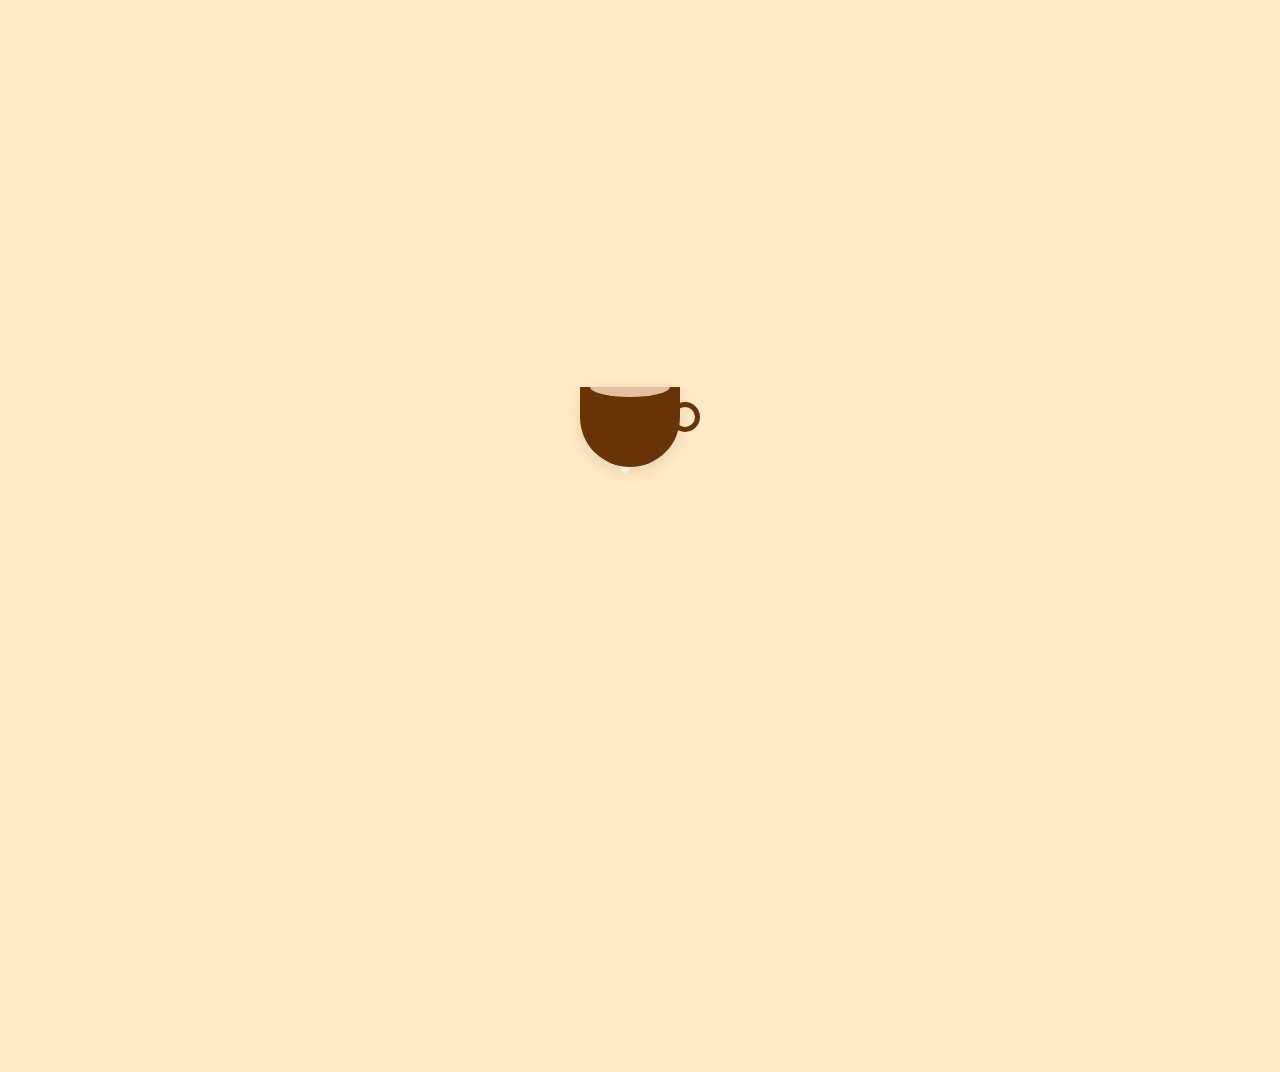
==== commit aaf9e9aa: "Added about.html, about.css, about.js" ====
--- a/about.html
+++ b/about.html
@@ -1,200 +1,200 @@
-<!DOCTYPE html>
-<html lang="en">
-    <head>
-        <title></title>
-        <meta charset="UTF-8">
-        <meta http-equiv="X-UA-Compatible" content="IE=edge">
-        <meta name="viewport" content="width=device-width, initial-scale=1">
-        <link rel="shortcut icon" href="./image/Logo.png" type="image/x-icon">
-        <link rel="stylesheet" href="about.css">
-        <link rel="stylesheet" href="https://cdnjs.cloudflare.com/ajax/libs/font-awesome/6.5.1/css/all.min.css">
-        </head>
-    <body onload="hideLoadingScreen()">
-
-        <div id="loading-screen"> 
-            <div class="container">
-                <div class="steam">
-                    <div class="steam steam-1"></div>
-                        <div class="steam steam-2"></div>
-                        <div class="steam steam-3"></div>
-                </div>
-                <div class="coffee-cup">
-                    <div class="handle"></div>
-                </div>
-                <div class="loading-text">Brewing your experience...</div>
-            </div>
-        </div>
-
-        <header>
-            <div class="header">
-                <div class="headerbar">
-                    <div class="account">
-                        <ul>
-                            <a href="">
-                                <li>
-                                    <i class="fa-solid fa-house-chimney"></i>
-                                </li>
-                            </a>
-                            <a href="#" id="searchicon1">
-                                <li>
-                                    <i class="fa-solid fa-magnifying-glass searchicon"></i>
-                                </li>
-                            </a>
-                            <div class="search" id="searchinput1">
-                                <input type="search" placeholder="Search...">
-                                <i class="fa-solid fa-magnifying-glass srchicon"></i>
-                            </div>
-                            <a href="">
-                                <li>
-                                    <i class="fa-solid fa-user"></i>
-                                </li>
-                            </a>
-                        </ul>
-                    </div>
-                    <div class="nav">
-                        <ul>
-                            <a href="index.html">
-                                <li>Home</li>
-                            </a>
-                            <a href="Service.html">
-                                <li>Service</li>
-                            </a>
-                            <a href="menu.html">
-                                <li>Menu</li>
-                            </a>
-                            <a href="order.html">
-                                <li>Order</li>
-                            </a>
-                            <a href="about.html">
-                                <li>About</li>
-                            </a>
-                            <a href="contact.html">
-                                <li>Contact</li>
-                            </a>
-                        </ul>
-                    </div>
-                </div>
-    
-                <div class="logo">
-                <a href="index.html">
-                    <img src="./About_us/logo.png" alt="logo">
-                </a>
-            </div>
-    
-                <div class="bar">
-                    <i class="fa-solid fa-bars"></i>
-                    <i class="fa-solid fa-xmark" id="hdcross"></i>
-                </div>
-    
-                <nav class="nav">
-                    <ul>
-                        <li><a href="index.html">Home</a></li>
-                        <li><a href="Service.html">Service</a></li>
-                        <li><a href="menu.html">Menu</a></li>
-                        <li><a href="order.html">Order</a></li>
-                        <li><a href="about.html">About</a></li>
-                        <li><a href="contact.html">Contact</a></li>
-                    </ul>
-                </nav>
-    
-                <div class="account">
-                    <ul>
-                        <li><a href="#"><i class="fa-solid fa-house-chimney"></i></a></li>
-                        <li><a href="#" id="searchicon2"><i class="fa-solid fa-magnifying-glass"></i></a></li>
-                        <div class="search" id="searchinput2">
-                            <input type="search" placeholder="Search...">
-                            <i class="fa-solid fa-magnifying-glass srchicon"></i>
-                        </div>
-                        <li><a href="#"><i class="fa-solid fa-user"></i></a></li>
-                    </ul>
-                </div>
-            </div>
-        </header>
-    
-        <div class="container1">
-            <div class="card">
-                <div class="carousel">
-                    <button class="carousel-btn left" onclick="prevSlide()">&#9664;</button>
-                    <div class="carousel-images">
-                        <div class="carousel-image active"> 
-                            <img id="carouselImg1" src="./About_us/col.jpg" alt="">
-                        </div>
-                        <div class="carousel-image"><img src="./About_us/zai.jpg" alt="">
-                        </div>
-                        <div class="carousel-image"><img src="./About_us/jethro.jpg" alt="">
-                        </div>
-                        <div class="carousel-image"><img src="" alt="">
-                        </div>
-                    </div>
-                    <button class="carousel-btn right" onclick="nextSlide()">&#9654;</button>
-                </div>
-        
-            
-                <div class="content">
-                    <h2 id="about-title">About Me</h2>
-                    <p id="about-description">As a second-year IT student at FEU Tech, I'm passionate about backend development and problem-solving. I enjoy tackling complex challenges, particularly in web design and optimizing website functionality. Writing clean, efficient code is my forte, and I'm always eager to learn new technologies to refine my skills. My goal is to develop user-friendly websites and functional systems that effectively address users' needs.</p>
-        
-                    <h2><br>Details:</h2>
-                    <p><strong><br>Name:</strong> <span id="person-name">John Brylle Col</span></p>
-                    <p><strong>Age:</strong> <span id="person-age">20</span></p>
-                    <p><strong>Email:</strong> <span id="person-email">202310280@fit.edu.ph</span></p>
-                </div>
-                <div class="social-icons">
-                    <a href="https://www.facebook.com" target="_blank" id="facebook-link"><i class="fa-brands fa-square-facebook"></i></a>
-                    <a href="https://www.twitter.com" target="_blank" id="instagram-link"><i class="fa-brands fa-square-instagram"></i></a>
-                    <a href="https://www.instagram.com" target="_blank" id="github-link"><i class="fa-brands fa-square-github"></i></a>
-                    <a href="https://www.linkedin.com" target="_blank" id="linkedin-link"><i class="fa-brands fa-linkedin"></i></a>
-                </div>
-            </div>
-    
-            <!-- Vision & Mission Section -->
-            <div class="vision-mission">
-                <div class="section-group">
-                    <h1>Our Vision:<br></h1>
-                    <p>To be the leading one-stop destination that seamlessly integrates high-quality printing services with a convenient and satisfying food experience. We envision a space where creativity meets comfort, allowing individuals and businesses to bring their ideas to life through professional printing solutions while enjoying a selection of refreshing drinks and delicious sandwiches. By embracing innovation, efficiency, and customer-focused service, we aim to redefine convenience by providing a place where productivity and relaxation go hand in hand, ensuring that every visit—whether for printing or dining—is both fulfilling and enjoyable.<br><br><br></p>
-                </div>
-            
-                <div class="section-group">
-                    <h1>Our Mission:<br></h1>
-                    <p>Our mission is to provide high-quality printing services and a convenient online food ordering experience in one seamless platform. We are committed to delivering precise, professional prints while offering a satisfying selection of hot and cold drinks and delicious sandwiches. By combining efficiency, innovation, and customer-focused service, we aim to create a space where productivity and comfort come together, ensuring every interaction is convenient, enjoyable, and valuable.<br><br><br></p>
-                </div>
-                <div class="section-group">
-                    <button class="credits-button" onclick="goToCredits()">Credits</button>
-                </div>
-            </div>  
-        </div>
-        
-    
-        <footer class="footer">
-            <div class="footer-content">
-                <div class="footer-section about">
-                    <h4>About Us</h4>
-                    <p>Your reliable source for quality products and services.</p>
-                </div>
-                <div class="footer-section links">
-                    <h4>Quick Links</h4>
-                    <ul>
-                        <li><a href="index.html">Home</a></li>
-                        <li><a href="menu.html">Menu</a></li>
-                        <li><a href="Service.html">Services</a></li>
-                        <li><a href="contact.html">Contact</a></li>
-                    </ul>
-                </div>
-                <div class="footer-section social">
-                    <h4>Follow Us</h4>
-                    <div class="social-icons1">
-                        <a href="https://www.facebook.com/FEUTechOfficial/"><i class="fa-brands fa-facebook"></i></a>
-                        <a href="https://x.com/i/flow/login?redirect_after_login=%2Ffeutechofficial"><i class="fa-brands fa-twitter"></i></a>
-                        <a href="https://www.instagram.com/feutech_official/?hl=en"><i class="fa-brands fa-instagram"></i></a>
-                    </div>
-                </div>
-            </div>
-            <div class="footer-bottom">
-                &copy; 2025 FEU Institute of Technology  | All Rights Reserved
-            </div>
-    
-        </footer>
-
- <script src="about.js"></script>
-    </body>
-</html>
+<!DOCTYPE html>
+<html lang="en">
+    <head>
+        <title></title>
+        <meta charset="UTF-8">
+        <meta http-equiv="X-UA-Compatible" content="IE=edge">
+        <meta name="viewport" content="width=device-width, initial-scale=1">
+        <link rel="shortcut icon" href="./image/Logo.png" type="image/x-icon">
+        <link rel="stylesheet" href="about.css">
+        <link rel="stylesheet" href="https://cdnjs.cloudflare.com/ajax/libs/font-awesome/6.5.1/css/all.min.css">
+        </head>
+    <body onload="hideLoadingScreen()">
+
+        <div id="loading-screen"> 
+            <div class="container">
+                <div class="steam">
+                    <div class="steam steam-1"></div>
+                        <div class="steam steam-2"></div>
+                        <div class="steam steam-3"></div>
+                </div>
+                <div class="coffee-cup">
+                    <div class="handle"></div>
+                </div>
+                <div class="loading-text">Brewing your experience...</div>
+            </div>
+        </div>
+
+        <header>
+            <div class="header">
+                <div class="headerbar">
+                    <div class="account">
+                        <ul>
+                            <a href="">
+                                <li>
+                                    <i class="fa-solid fa-house-chimney"></i>
+                                </li>
+                            </a>
+                            <a href="#" id="searchicon1">
+                                <li>
+                                    <i class="fa-solid fa-magnifying-glass searchicon"></i>
+                                </li>
+                            </a>
+                            <div class="search" id="searchinput1">
+                                <input type="search" placeholder="Search...">
+                                <i class="fa-solid fa-magnifying-glass srchicon"></i>
+                            </div>
+                            <a href="">
+                                <li>
+                                    <i class="fa-solid fa-user"></i>
+                                </li>
+                            </a>
+                        </ul>
+                    </div>
+                    <div class="nav">
+                        <ul>
+                            <a href="index.html">
+                                <li>Home</li>
+                            </a>
+                            <a href="Service.html">
+                                <li>Service</li>
+                            </a>
+                            <a href="menu.html">
+                                <li>Menu</li>
+                            </a>
+                            <a href="order.html">
+                                <li>Order</li>
+                            </a>
+                            <a href="about.html">
+                                <li>About</li>
+                            </a>
+                            <a href="contact.html">
+                                <li>Contact</li>
+                            </a>
+                        </ul>
+                    </div>
+                </div>
+    
+                <div class="logo">
+                <a href="index.html">
+                    <img src="./About_us/logo.png" alt="logo">
+                </a>
+            </div>
+    
+                <div class="bar">
+                    <i class="fa-solid fa-bars"></i>
+                    <i class="fa-solid fa-xmark" id="hdcross"></i>
+                </div>
+    
+                <nav class="nav">
+                    <ul>
+                        <li><a href="index.html">Home</a></li>
+                        <li><a href="Service.html">Service</a></li>
+                        <li><a href="menu.html">Menu</a></li>
+                        <li><a href="order.html">Order</a></li>
+                        <li><a href="about.html">About</a></li>
+                        <li><a href="contact.html">Contact</a></li>
+                    </ul>
+                </nav>
+    
+                <div class="account">
+                    <ul>
+                        <li><a href="#"><i class="fa-solid fa-house-chimney"></i></a></li>
+                        <li><a href="#" id="searchicon2"><i class="fa-solid fa-magnifying-glass"></i></a></li>
+                        <div class="search" id="searchinput2">
+                            <input type="search" placeholder="Search...">
+                            <i class="fa-solid fa-magnifying-glass srchicon"></i>
+                        </div>
+                        <li><a href="#"><i class="fa-solid fa-user"></i></a></li>
+                    </ul>
+                </div>
+            </div>
+        </header>
+    
+        <div class="container1">
+            <div class="card">
+                <div class="carousel">
+                    <button class="carousel-btn left" onclick="prevSlide()">&#9664;</button>
+                    <div class="carousel-images">
+                        <div class="carousel-image active"> 
+                            <img id="carouselImg1" src="./About_us/col.jpg" alt="">
+                        </div>
+                        <div class="carousel-image"><img src="./About_us/zai.jpg" alt="">
+                        </div>
+                        <div class="carousel-image"><img src="./About_us/jethro.jpg" alt="">
+                        </div>
+                        <div class="carousel-image"><img src="./About_us/ereso.jpg" alt="">
+                        </div>
+                    </div>
+                    <button class="carousel-btn right" onclick="nextSlide()">&#9654;</button>
+                </div>
+        
+            
+                <div class="content">
+                    <h2 id="about-title">About Me</h2>
+                    <p id="about-description">As a second-year IT student at FEU Tech, I'm passionate about backend development and problem-solving. I enjoy tackling complex challenges, particularly in web design and optimizing website functionality. Writing clean, efficient code is my forte, and I'm always eager to learn new technologies to refine my skills. My goal is to develop user-friendly websites and functional systems that effectively address users' needs.</p>
+        
+                    <h2><br>Details:</h2>
+                    <p><strong><br>Name:</strong> <span id="person-name">John Brylle Col</span></p>
+                    <p><strong>Age:</strong> <span id="person-age">20</span></p>
+                    <p><strong>Email:</strong> <span id="person-email">202310280@fit.edu.ph</span></p>
+                </div>
+                <div class="social-icons">
+                    <a href="https://www.facebook.com" target="_blank" id="facebook-link"><i class="fa-brands fa-square-facebook"></i></a>
+                    <a href="https://www.twitter.com" target="_blank" id="instagram-link"><i class="fa-brands fa-square-instagram"></i></a>
+                    <a href="https://www.instagram.com" target="_blank" id="github-link"><i class="fa-brands fa-square-github"></i></a>
+                    <a href="https://www.linkedin.com" target="_blank" id="linkedin-link"><i class="fa-brands fa-linkedin"></i></a>
+                </div>
+            </div>
+    
+            <!-- Vision & Mission Section -->
+            <div class="vision-mission">
+                <div class="section-group">
+                    <h1>Our Vision:<br></h1>
+                    <p>To be the leading one-stop destination that seamlessly integrates high-quality printing services with a convenient and satisfying food experience. We envision a space where creativity meets comfort, allowing individuals and businesses to bring their ideas to life through professional printing solutions while enjoying a selection of refreshing drinks and delicious sandwiches. By embracing innovation, efficiency, and customer-focused service, we aim to redefine convenience by providing a place where productivity and relaxation go hand in hand, ensuring that every visit—whether for printing or dining—is both fulfilling and enjoyable.<br><br><br></p>
+                </div>
+            
+                <div class="section-group">
+                    <h1>Our Mission:<br></h1>
+                    <p>Our mission is to provide high-quality printing services and a convenient online food ordering experience in one seamless platform. We are committed to delivering precise, professional prints while offering a satisfying selection of hot and cold drinks and delicious sandwiches. By combining efficiency, innovation, and customer-focused service, we aim to create a space where productivity and comfort come together, ensuring every interaction is convenient, enjoyable, and valuable.<br><br><br></p>
+                </div>
+                <div class="section-group">
+                    <button class="credits-button" onclick="goToCredits()">Credits</button>
+                </div>
+            </div>  
+        </div>
+        
+    
+        <footer class="footer">
+            <div class="footer-content">
+                <div class="footer-section about">
+                    <h4>About Us</h4>
+                    <p>Your reliable source for quality products and services.</p>
+                </div>
+                <div class="footer-section links">
+                    <h4>Quick Links</h4>
+                    <ul>
+                        <li><a href="index.html">Home</a></li>
+                        <li><a href="menu.html">Menu</a></li>
+                        <li><a href="Service.html">Services</a></li>
+                        <li><a href="contact.html">Contact</a></li>
+                    </ul>
+                </div>
+                <div class="footer-section social">
+                    <h4>Follow Us</h4>
+                    <div class="social-icons1">
+                        <a href="https://www.facebook.com/FEUTechOfficial/"><i class="fa-brands fa-facebook"></i></a>
+                        <a href="https://x.com/i/flow/login?redirect_after_login=%2Ffeutechofficial"><i class="fa-brands fa-twitter"></i></a>
+                        <a href="https://www.instagram.com/feutech_official/?hl=en"><i class="fa-brands fa-instagram"></i></a>
+                    </div>
+                </div>
+            </div>
+            <div class="footer-bottom">
+                &copy; 2025 FEU Institute of Technology  | All Rights Reserved
+            </div>
+    
+        </footer>
+
+ <script src="about.js"></script>
+    </body>
+</html>--- a/about.css
+++ b/about.css
@@ -1,670 +1,719 @@
-* {
-    margin: 0;
-    padding: 0;
-    box-sizing: border-box;
-    list-style: none;
-    text-decoration: none;
-    color: black;
-    font-family:'Times New Roman', Times, serif
-    
-}
-
-#loading-screen {
-    position: fixed;
-    top: 0;
-    left: 0;
-    width: 100%;
-    height: 100%;
-    background: #FFEAC5;
-    display: flex;
-    justify-content: center;
-    align-items: center;
-    z-index: 9999;
-}
-
-.coffee-cup {
-    position: relative;
-    right: -80px;
-    width: 100px; /* Slightly smaller width for a tea cup */
-    height: 80px; /* Shorter height for a tea cup */
-    background:#663406; /* Lighter color for a tea cup */
-    border-radius: 0 0 50px 50px; /* More rounded bottom */
-    box-shadow: 0 5px 15px rgba(0, 0, 0, 0.1);
-}
-
-.coffee-cup::before {
-    content: '';
-    position: absolute;
-    top: 15px; /* Adjusted position for the handle */
-    right: -20px; /* Adjusted position for the handle */
-    width: 20px; /* Smaller width for a more delicate handle */
-    height: 20px; /* Smaller height for a more delicate handle */
-    border: 5px solid#663406; /* Color of the handle */
-    border-radius: 50%; /* Rounded handle */
-    transform: rotate(45deg); /* Rotate the handle for a better appearance */
-}
-
-.coffee-cup::after {
-    content: '';
-    position: absolute;
-    top: -10px; /* Adjusted position for the tea */
-    left: 10px; /* Centered the tea */
-    width: 80px; /* Width of the tea */
-    height: 20px; /* Height of the tea */
-    background: rgba(255, 228, 196, 0.8); /* Light color for tea */
-    border-radius: 50%; /* Rounded top for the tea */
-}
-
-.steam {
-    position: absolute;
-    top: 43%; /* Adjusted for better positioning */
-    right: 50vw;
-    transform: translateX(-50%);
-    width: 15px; /* Base width */
-    height: 60px; /* Base height */
-    background: rgba(255, 255, 255, 0.8); /* Lighter color for a more realistic steam */
-    border-radius: 50%; /* Keep it rounded */
-    animation: steam-rise 3s infinite ease-in-out, steam-wave 2s infinite ease-in-out;
-    opacity: 0.9; /* Initial opacity */
-}
-
-.steam-1 { 
-    animation-delay: 0s; 
-    left: 50%; /* Centered */
-}
-
-.steam-2 { 
-    animation-delay: 0.5s; 
-    left: 45%; /* Slightly to the left */
-}
-
-.steam-3 { 
-    animation-delay: 1s; 
-    left: 55%; /* Slightly to the right */
-}
-
-.steam-4 { 
-    animation-delay: 0.25s; 
-    left: 48%; /* Slightly to the left */
-}
-
-.steam-5 { 
-    animation-delay: 0.75s; 
-    left: 52%; /* Slightly to the right */
-}
-
-@keyframes steam-rise {
-    0% {
-        transform: translate(-50%, 0) scale(1);
-        opacity: 0.9; /* Start with higher opacity */
-    }
-    100% {
-        transform: translate(-50%, -150px) scale(1.2); /* Increased scale for a puffier look */
-        opacity: 0; /* Fade out */
-    }
-}
-
-@keyframes steam-wave {
-    0% {
-        transform: translate(0, 0); /* Start position */
-    }
-    20% {
-        transform: translate(10px, -20px); /* Move right and up */
-    }
-    40% {
-        transform: translate(-10px, -40px); /* Move left and up */
-    }
-    60% {
-        transform: translate(10px, -60px); /* Move right and up */
-    }
-    80% {
-        transform: translate(-5px, -80px); /* Slight left adjustment */
-    }
-    100% {
-        transform: translate(0, -100px); /* Centered and up */
-    }
-}
-
-/* Additional steam variations */
-.steam-4 {
-    animation-delay: 0.25s; /* New steam element */
-}
-
-.steam-5 {
-    animation-delay: 0.75s; /* New steam element */
-}
-
-
-.loading-text {
-    position: relative;
-    margin-left: 20px;
-    font-size: 24px; /* Adjust font size as needed */
-    color: #663406; /* Color of the text */
-    text-align: center; /* Center the text */
-    margin-top: 20px; /* Space above the text */
-    opacity: 0; /* Start with hidden text */
-    animation: fadeIn 1s forwards, bounce 1s infinite; /* Apply animations */
-}
-
-@keyframes fadeIn {
-    0% {
-        opacity: 0; /* Start invisible */
-        transform: translateY(20px); /* Start slightly lower */
-    }
-    100% {
-        opacity: 1; /* Fully visible */
-        transform: translateY(0); /* Move to original position */
-    }
-}
-
-@keyframes bounce {
-    0%, 20%, 50%, 80%, 100% {
-        transform: translateY(0); /* Original position */
-    }
-    40% {
-        transform: translateY(-10px); /* Move up */
-    }
-    60% {
-        transform: translateY(-5px); /* Move up slightly */
-    }
-}
-
-.logo img {
-width: 250px;  /* Adjust the width as needed */
-}
-
-
-.header {
-    display: flex;
-    justify-content: space-between;
-    align-items: center;
-    height: 100px;
-    padding: 0 8vw;
-    background-color: #FFEAC5;
-    border-bottom: 2px solid #6C4E31;
-    box-shadow: 0 2px 20px #FFDBB5; 
-}
-
-body {
-    margin: 0;
-    padding: 0;
-    background-color: #FFEAC5; /* Same as .home */
-    height: 100vh;
-    width: 100vw;
-}
-
-html, body {
-    overflow-x: hidden;
-    display: flex;
-    flex-direction: column;
-}
-
-
-.headerbar{
-    display: none;
-    z-index: 1;
-}
-
-.search input {
-    width: 130px;
-    padding: 5px;
-    border: none;
-    outline: none;
-    border-radius: 4px;
-}
-
-.searchicon{
-    display: block;
-}
-
-.header {
-    display: flex;
-    justify-content: space-between;
-    align-items: center;
-    height: 100px;
-    padding: 0 8vw;
-    background-color: #FFEAC5;
-    border-bottom: 2px solid #6C4E31;
-    box-shadow: 0 2px 20px #FFDBB5;
-}
-
-.nav ul {
-    display: flex;
-    align-items: center;
-    gap: 20px;
-    font-size: larger;
-}
-
-.nav ul li a:hover {
-    color: #6C4E31;
-}
-
-.account ul {
-    display: flex;
-    justify-content: flex-end;
-    gap: 30px;
-    font-size: 20px;
-}
-
-.account ul li i:hover {
-    color: #6C4E31;
-}
-
-.search {
-    display: none;
-    width: 200px;
-    justify-content: center;
-}
-
-.bar {
-    display: none;
-}
-
-.account{
-    flex:0.1
-}
-
-.account ul{
-    display: flex;
-    justify-content: end;
-}
-
-/* Card container */
-.card {
-    display: flex;
-    flex-direction: column;
-    width: 100%; 
-    width: 500px;
-    background-color: #FFEAC5;
-    padding: 20px;
-    border-radius: 30px;
-    box-shadow: 0px 0px 50px rgba(0, 0, 0, 0.4);
-    margin-top: 50px;
-    margin-bottom: 50px;
-    z-index: 0;
-    margin-left: 15em;
-}
-
-.carousel {
-    position: relative;
-    width: 100%;
-    height: 200px;
-    margin-bottom: 20px;
-    display: flex;
-    align-items: center;
-    justify-content: center;
-}
-
-.carousel-images {
-    display: flex;
-    transition: transform 0.5s ease-in-out;
-}
-
-.carousel-image {
-    min-width: 100%;
-    display: none;
-    justify-content: center;
-    align-items: center;
-    font-size: 1.5em;
-    padding: 20px;
-}
-
-.carousel-image.active {
-    display: flex;
-}
-
-.carousel-image img {
-    position: absolute;
-    width: 100;
-    height: 150px;
-    border-radius: 50%;
-    object-fit: cover;
-    border: 2px solid #000;
-    box-shadow: 0 0 10px rgba(0, 0, 0, 0.3);
-}
-
-.carousel-btn {
-    position: absolute;
-    top: 50%;
-    transform: translateY(-50%);
-    background-color: rgba(0, 0, 0, 0.5);
-    color: #fff;
-    border: none;
-    padding: 10px;
-    cursor: pointer;
-    border-radius: 50%;
-}
-
-.carousel-btn.left {
-    left: 10px;
-}
-
-.carousel-btn.right {
-    right: 10px;
-}
-
-.carousel-btn:hover {
-    background-color: rgba(0, 0, 0, 0.8);
-}
-
-.container1 {
-    display: flex;
-    gap: 50px;
-    padding: 50px;
-    box-sizing: border-box;
-}
-
-.vision-mission {
-    width: 50%; 
-    max-width: 70%; 
-    text-align: left;
-    margin-top: 50px;
-    position: relative;
-    margin-right: 5em;
-    padding: 20px;
-}
-
-/* Ensures text wraps properly with adjustable width */
-.vision-mission p {
-    word-wrap: break-word;
-    overflow-wrap: break-word;
-    white-space: normal;
-    width: 100%; 
-    width: 700px;        /* Full width by default */
-}
-
-/* Group h1 and p but allow p to wrap */
-.vision-mission h1, 
-.vision-mission p {
-    margin: 0;
-    word-break: keep-all;
-}
-
-
-/*button*/
-.credits-button {
-    padding: 10px 20px;
-    background-color: #663406;
-    color: white;
-    border: none;
-    border-radius: 5px;
-    cursor: pointer;
-    font-size: 16px;
-    transition: background-color 0.3s ease;
-}
-
-.credits-button:hover {
-    background-color: #a65c0a;
-}
-
-
-
-/* Content section */
-.content {
-    width: 100%;
-    text-align: left; /* Ensures proper left indentation */
-}
-
-/* About Me text */
-.content h2 {
-    margin-bottom: 10px;
-}
-
-/* Ensure text wraps properly */
-.content p {
-    word-wrap: break-word;
-    overflow-wrap: break-word;
-    white-space: normal;
-}
-
-/* Social Icons inside Card */
-.card .social-icons {
-    display: flex;
-    justify-content: flex-start;
-    gap: 15px;
-    margin-top: 15px;
-}
-
-/* Font Awesome Icons */
-.card .social-icons a {
-    font-size: 30px;  /* Adjust icon size */
-    color: #663406;  /* Match your theme */
-    transition: transform 0.3s, color 0.3s;
-}
-
-/* Hover effect */
-.card .social-icons a:hover {
-    transform: scale(1.2);
-    color: #a65c0a; /* Change color on hover */
-}
-
-
-
-
-/* Mobile Optimization */
-/* Footer */
-.footer {
-    position: relative;
-    width: 100%;
-    background: linear-gradient(135deg, #4A2C17, #663406);
-    color: #FFEAC5;
-    padding: 10px 0;
-    font-size: 14px;
-    box-shadow: 0 -2px 10px rgba(0, 0, 0, 0.5);
-    text-align: center;
-    margin-top: auto;
-}
-
-.footer-content {
-    display: flex;
-    justify-content: space-around;
-    flex-wrap: wrap;
-    padding: 20px;
-    
-}
-
-.footer-section {
-    flex: 1;
-    min-width: 250px;
-    padding: 20px;
-    text-align: left;
-}
-
-.footer-section p {
-    color: #FFEAC5;
-}
-
-.footer-section h4 {
-    color:#f2dab2;
-    margin-bottom: 15px;
-    font-size: 18px;
-    border-bottom: 2px solid #FFEAC5;
-    padding-bottom: 5px;
-}
-
-.footer-section ul {
-    display: flex;
-    gap: 15px; /* Adjust spacing between items */
-    justify-content: center;
-    padding: 0;
-}
-
-.footer-section ul li {
-    list-style: none;
-}
-
-.footer-section ul li a {
-    text-decoration: none;
-    color: #FFEAC5;
-    transition: color 0.3s;
-}
-
-.footer-section ul li a:hover {
-    color: #ffffff;
-    text-decoration: underline;
-}
-
-
-.footer-section ul li a:hover {
-    color: #fff;
-    text-decoration: underline;
-}
-
-.footer-bottom {
-    margin-top: 20px;
-    padding-top: 15px;
-    border-top: 2px solid #FFEAC5;
-    font-size: 12px;
-    opacity: 0.8;
-}
-
-/* Responsive Design */
-@media (max-width: 600px) {
-    .footer-content {
-        flex-direction: column;
-        align-items: center;
-    }
-    
-    .card {
-        width: 90%;
-    }
-}
-
-/* Mobile Screens */
-@media (max-width: 768px) {
-    .container1 {
-        padding: 20px;
-        margin-top: 30px;
-    }
-
-    .card, .vision-mission {
-        width: 100%;
-    }
-}
-
-/* Tablets and Smaller Screens (Stack Vertically) */
-@media (max-width: 1573px) {
-    .carousel{
-        width: 100%;
-    }
-
-    .container1 {
-        flex-direction: column;
-        align-items: center;
-    }
-
-    .card, .vision-mission {
-        width: 90%;
-        margin: 0;
-    }
-
-    .vision-mission p {
-        width: 100%;
-    }
-}
-
-/* Default (Desktop) - Side by Side */
-@media (min-width: 1025px) {
-    .container1 {
-        flex-direction: row;
-        align-items: flex-start;
-    }
-}
-
-/* Navigation & Header for Smaller Screens */
-@media (max-width: 879px) {
-    .header .nav,
-    .header .account {
-        display: none;
-    }
-
-    .search {
-        display: flex;
-        align-items: center;
-        border: 1px solid #663406;
-        padding: 5px;
-        border-radius: 5px;
-        background-color: #ffffff;
-    }
-
-    .search input {
-        border: none;
-        outline: none;
-        padding: 5px;
-        width: 150px;
-    }
-
-    .srchicon {
-        display: none;
-        cursor: pointer;
-        margin-left: 5px;
-        color: white;
-    }
-
-    .bar {
-        display: block;
-        cursor: pointer;
-    }
-
-    .headerbar {
-        display: flex;
-        flex-direction: column;
-        position: fixed;
-        top: 0;
-        width: 100%;
-        bottom: 0;
-        right: -100%;
-        background-color: #FFEAC5;
-        transition: right 0.5s ease;
-        overflow-y: auto;
-    }
-
-    .headerbar .account,
-    .headerbar .nav {
-        display: block;
-        font-size: 18px;
-    }
-
-    .bar .fa-xmark {
-        display: none;
-        position: absolute;
-        top: 20px;
-        right: 5vw;
-        font-size: 25px;
-    }
-
-    .headerbar .nav ul {
-        flex-direction: column;
-        margin-top: 10px;
-        padding: 20px;
-        text-align: center;
-    }
-
-    .headerbar .nav li {
-        color: #663406;
-        font-size: 15px;
-        width: 96vw;
-        margin: 10px 0;
-        padding: 15px 30px;
-        background-color: #FFEAC5;
-        box-shadow: 0 2px 5px rgb(135, 107, 107);
-        cursor: pointer;
-    }
-
-    .headerbar .nav a {
-        text-decoration: none;
-        color: black;
-    }
-
-    .headerbar .account {
-        line-height: 40px;
-        margin-top: 60px;
-        background-color: #663406;
-        box-shadow: 0 2px 15px rgb(135, 107, 107);
-        padding: 15px;
-    }
-
-    .headerbar .account ul {
-        justify-content: space-between;
-    }
-}
+* {
+    margin: 0;
+    padding: 0;
+    box-sizing: border-box;
+    list-style: none;
+    text-decoration: none;
+    color: black;
+    font-family:'Times New Roman', Times, serif
+    
+}
+
+#loading-screen {
+    position: fixed;
+    top: 0;
+    left: 0;
+    width: 100%;
+    height: 100%;
+    background: #FFEAC5;
+    display: flex;
+    justify-content: center;
+    align-items: center;
+    z-index: 9999;
+}
+
+.coffee-cup {
+    position: relative;
+    right: -80px;
+    width: 100px; /* Slightly smaller width for a tea cup */
+    height: 80px; /* Shorter height for a tea cup */
+    background:#663406; /* Lighter color for a tea cup */
+    border-radius: 0 0 50px 50px; /* More rounded bottom */
+    box-shadow: 0 5px 15px rgba(0, 0, 0, 0.1);
+}
+
+.coffee-cup::before {
+    content: '';
+    position: absolute;
+    top: 15px; /* Adjusted position for the handle */
+    right: -20px; /* Adjusted position for the handle */
+    width: 20px; /* Smaller width for a more delicate handle */
+    height: 20px; /* Smaller height for a more delicate handle */
+    border: 5px solid#663406; /* Color of the handle */
+    border-radius: 50%; /* Rounded handle */
+    transform: rotate(45deg); /* Rotate the handle for a better appearance */
+}
+
+.coffee-cup::after {
+    content: '';
+    position: absolute;
+    top: -10px; /* Adjusted position for the tea */
+    left: 10px; /* Centered the tea */
+    width: 80px; /* Width of the tea */
+    height: 20px; /* Height of the tea */
+    background: rgba(255, 228, 196, 0.8); /* Light color for tea */
+    border-radius: 50%; /* Rounded top for the tea */
+}
+
+.steam {
+    position: absolute;
+    top: 43%; /* Adjusted for better positioning */
+    right: 50vw;
+    transform: translateX(-50%);
+    width: 15px; /* Base width */
+    height: 60px; /* Base height */
+    background: rgba(255, 255, 255, 0.8); /* Lighter color for a more realistic steam */
+    border-radius: 50%; /* Keep it rounded */
+    animation: steam-rise 3s infinite ease-in-out, steam-wave 2s infinite ease-in-out;
+    opacity: 0.9; /* Initial opacity */
+}
+
+.steam-1 { 
+    animation-delay: 0s; 
+    left: 50%; /* Centered */
+}
+
+.steam-2 { 
+    animation-delay: 0.5s; 
+    left: 45%; /* Slightly to the left */
+}
+
+.steam-3 { 
+    animation-delay: 1s; 
+    left: 55%; /* Slightly to the right */
+}
+
+.steam-4 { 
+    animation-delay: 0.25s; 
+    left: 48%; /* Slightly to the left */
+}
+
+.steam-5 { 
+    animation-delay: 0.75s; 
+    left: 52%; /* Slightly to the right */
+}
+
+@keyframes steam-rise {
+    0% {
+        transform: translate(-50%, 0) scale(1);
+        opacity: 0.9; /* Start with higher opacity */
+    }
+    100% {
+        transform: translate(-50%, -150px) scale(1.2); /* Increased scale for a puffier look */
+        opacity: 0; /* Fade out */
+    }
+}
+
+@keyframes steam-wave {
+    0% {
+        transform: translate(0, 0); /* Start position */
+    }
+    20% {
+        transform: translate(10px, -20px); /* Move right and up */
+    }
+    40% {
+        transform: translate(-10px, -40px); /* Move left and up */
+    }
+    60% {
+        transform: translate(10px, -60px); /* Move right and up */
+    }
+    80% {
+        transform: translate(-5px, -80px); /* Slight left adjustment */
+    }
+    100% {
+        transform: translate(0, -100px); /* Centered and up */
+    }
+}
+
+/* Additional steam variations */
+.steam-4 {
+    animation-delay: 0.25s; /* New steam element */
+}
+
+.steam-5 {
+    animation-delay: 0.75s; /* New steam element */
+}
+
+
+.loading-text {
+    position: relative;
+    margin-left: 20px;
+    font-size: 24px; /* Adjust font size as needed */
+    color: #663406; /* Color of the text */
+    text-align: center; /* Center the text */
+    margin-top: 20px; /* Space above the text */
+    opacity: 0; /* Start with hidden text */
+    animation: fadeIn 1s forwards, bounce 1s infinite; /* Apply animations */
+}
+
+@keyframes fadeIn {
+    0% {
+        opacity: 0; /* Start invisible */
+        transform: translateY(20px); /* Start slightly lower */
+    }
+    100% {
+        opacity: 1; /* Fully visible */
+        transform: translateY(0); /* Move to original position */
+    }
+}
+
+@keyframes bounce {
+    0%, 20%, 50%, 80%, 100% {
+        transform: translateY(0); /* Original position */
+    }
+    40% {
+        transform: translateY(-10px); /* Move up */
+    }
+    60% {
+        transform: translateY(-5px); /* Move up slightly */
+    }
+}
+
+.logo img {
+width: 250px;  /* Adjust the width as needed */
+}
+
+
+.header {
+    display: flex;
+    justify-content: space-between;
+    align-items: center;
+    height: 100px;
+    padding: 0 8vw;
+    background-color: #FFEAC5;
+    border-bottom: 2px solid #6C4E31;
+    box-shadow: 0 2px 20px #FFDBB5; 
+}
+
+body {
+    margin: 0;
+    padding: 0;
+    background-color: #FFEAC5; /* Same as .home */
+    height: 100vh;
+    width: 100vw;
+    /*for sticky header */
+    padding-top:160px;
+}
+
+html, body {
+    overflow-x: hidden;
+    display: flex;
+    flex-direction: column;
+}
+
+
+.headerbar{
+    display: none;
+    z-index: 1;
+}
+
+.search input {
+    width: 130px;
+    padding: 5px;
+    border: none;
+    outline: none;
+    border-radius: 4px;
+}
+
+.searchicon{
+    display: block;
+}
+
+.srchicon {
+    background-color:#663406;
+    color: white;
+    padding: 5px;
+    border-radius: 4px;
+    cursor: pointer;
+}
+
+.header {
+    display: flex;
+    justify-content: space-between;
+    align-items: center;
+    height: 100px;
+    padding: 0 8vw;
+    background-color: #FFEAC5;
+    border-bottom: 2px solid #6C4E31;
+    box-shadow: 0 2px 20px #FFDBB5;
+}
+
+.nav ul {
+    display: flex;
+    align-items: center;
+    gap: 20px;
+    font-size: larger;
+}
+
+.nav ul li a:hover {
+    color: #6C4E31;
+}
+
+.account{
+    padding-left:20px;
+}
+
+.account ul {
+    display: flex;
+    justify-content: flex-end;
+    gap: 30px;
+    font-size: 20px;
+}
+
+.account ul li i:hover {
+    color: #6C4E31;
+}
+
+.search {
+    display: none;
+    width: 200px;
+    justify-content: center;
+}
+
+.bar {
+    display: none;
+}
+
+.account{
+    flex:0.1
+}
+
+.account ul{
+    display: flex;
+    justify-content: end;
+}
+
+.header {
+    background-color: #FFEAC5;
+    border-bottom: 2px solid #6C4E31;
+    box-shadow: 0 2px 20px #FFDBB5;
+    display: flex;
+    align-items: center; 
+    justify-content: space-between; 
+   
+/*for sticky header */
+    position: fixed; 
+    top: 0;
+    left: 0;
+    width: 100%;
+    height: 120px; 
+    margin-bottom: 50px;
+    padding: 0 20px;
+    z-index: 1000; 
+}
+
+/* Card container */
+.card {
+    display: flex;
+    flex-direction: column;
+    width: 100%; 
+    width: 500px;
+    background-color: #FFEAC5;
+    padding: 20px;
+    border-radius: 30px;
+    box-shadow: 0px 0px 50px rgba(0, 0, 0, 0.4);
+    margin-top: 50px;
+    margin-bottom: 50px;
+    z-index: 0;
+    margin-left: 15em;
+}
+
+.carousel {
+    position: relative;
+    width: 100%;
+    height: 200px;
+    margin-bottom: 20px;
+    display: flex;
+    align-items: center;
+    justify-content: center;
+}
+
+.carousel-images {
+    display: flex;
+    transition: transform 0.5s ease-in-out;
+}
+
+.carousel-image {
+    min-width: 100%;
+    display: none;
+    justify-content: center;
+    align-items: center;
+    font-size: 1.5em;
+    padding: 20px;
+}
+
+.carousel-image.active {
+    display: flex;
+}
+
+#carouselImg1{
+    width: 180px;
+    height: 180px;
+}
+
+.carousel-image img {
+    position: absolute;
+    width: 180px;
+    height: 180px;
+    border-radius: 50%;
+    object-fit: cover;
+    border: 2px solid #000;
+    box-shadow: 0 0 10px rgba(0, 0, 0, 0.3);
+}
+
+.carousel-btn {
+    position: absolute;
+    top: 50%;
+    transform: translateY(-50%);
+    background-color: rgba(0, 0, 0, 0.5);
+    color: #fff;
+    border: none;
+    padding: 10px;
+    cursor: pointer;
+    border-radius: 50%;
+}
+
+.carousel-btn.left {
+    left: 10px;
+}
+
+.carousel-btn.right {
+    right: 10px;
+}
+
+.carousel-btn:hover {
+    background-color: rgba(0, 0, 0, 0.8);
+}
+
+.container1 {
+    display: flex;
+    gap: 50px;
+    padding: 50px;
+    box-sizing: border-box;
+}
+
+.vision-mission {
+    width: 50%; 
+    max-width: 70%; 
+    text-align: left;
+    margin-top: 50px;
+    position: relative;
+    margin-right: 5em;
+    padding: 20px;
+}
+
+/* Ensures text wraps properly with adjustable width */
+.vision-mission p {
+    word-wrap: break-word;
+    overflow-wrap: break-word;
+    white-space: normal;
+    width: 100%; 
+    width: 700px;        /* Full width by default */
+}
+
+/* Group h1 and p but allow p to wrap */
+.vision-mission h1, 
+.vision-mission p {
+    margin: 0;
+    word-break: keep-all;
+}
+
+
+/*button*/
+.credits-button {
+    padding: 10px 20px;
+    background-color: #663406;
+    color: white;
+    border: none;
+    border-radius: 5px;
+    cursor: pointer;
+    font-size: 16px;
+    transition: background-color 0.3s ease;
+}
+
+.credits-button:hover {
+    background-color: #a65c0a;
+}
+
+
+
+/* Content section */
+.content {
+    width: 100%;
+    text-align: left; /* Ensures proper left indentation */
+}
+
+/* About Me text */
+.content h2 {
+    margin-bottom: 10px;
+}
+
+/* Ensure text wraps properly */
+.content p {
+    word-wrap: break-word;
+    overflow-wrap: break-word;
+    white-space: normal;
+}
+
+/* Social Icons inside Card */
+.card .social-icons {
+    display: flex;
+    justify-content: flex-start;
+    gap: 15px;
+    margin-top: 15px;
+}
+
+/* Font Awesome Icons */
+.card .social-icons a {
+    font-size: 30px;  /* Adjust icon size */
+    color: #663406;  /* Match your theme */
+    transition: transform 0.3s, color 0.3s;
+}
+
+/* Hover effect */
+.card .social-icons a:hover {
+    transform: scale(1.2);
+    color: #a65c0a; /* Change color on hover */
+}
+
+
+
+
+/* Mobile Optimization */
+/* Footer */
+.footer {
+    position: relative;
+    width: 100%;
+    background: linear-gradient(135deg, #4A2C17, #663406);
+    color: #FFEAC5;
+    padding: 10px 0;
+    font-size: 14px;
+    box-shadow: 0 -2px 10px rgba(0, 0, 0, 0.5);
+    text-align: center;
+    margin-top: auto;
+}
+
+.footer-content {
+    display: flex;
+    justify-content: space-around;
+    flex-wrap: wrap;
+    padding: 20px;
+    
+}
+
+.footer-section {
+    flex: 1;
+    min-width: 250px;
+    padding: 20px;
+    text-align: left;
+}
+
+.footer-section p {
+    color: #FFEAC5;
+}
+
+.footer-section h4 {
+    color:#f2dab2;
+    margin-bottom: 15px;
+    font-size: 18px;
+    border-bottom: 2px solid #FFEAC5;
+    padding-bottom: 5px;
+}
+
+.footer-section ul {
+    display: flex;
+    gap: 15px; /* Adjust spacing between items */
+    justify-content: center;
+    padding: 0;
+}
+
+.footer-section ul li {
+    list-style: none;
+}
+
+.footer-section ul li a {
+    text-decoration: none;
+    color: #FFEAC5;
+    transition: color 0.3s;
+}
+
+.footer-section ul li a:hover {
+    color: #ffffff;
+    text-decoration: underline;
+}
+
+
+.footer-section ul li a:hover {
+    color: #fff;
+    text-decoration: underline;
+}
+
+.footer-bottom {
+    margin-top: 20px;
+    padding-top: 15px;
+    border-top: 2px solid #FFEAC5;
+    font-size: 12px;
+    opacity: 0.8;
+}
+
+.social-icons1 i{
+    color: #FFEAC5;
+}
+
+.social-icons1 a{
+    margin: 0 10px;
+    color: #663406;
+    font-size: 24px;
+    text-decoration: none;
+    transition: transform 0.3s; 
+}
+
+/* Responsive Design */
+@media (max-width: 600px) {
+    .footer-content {
+        flex-direction: column;
+        align-items: center;
+    }
+    
+    .card {
+        width: 90%;
+    }
+}
+
+/* Mobile Screens */
+@media (max-width: 768px) {
+    .container1 {
+        padding: 20px;
+        margin-top: 30px;
+    }
+
+    .card, .vision-mission {
+        width: 100%;
+    }
+}
+
+/* Tablets and Smaller Screens (Stack Vertically) */
+@media (max-width: 1573px) {
+    .carousel{
+        width: 100%;
+    }
+
+    .container1 {
+        flex-direction: column;
+        align-items: center;
+    }
+
+    .card, .vision-mission {
+        width: 90%;
+        margin: 0;
+    }
+
+    .vision-mission p {
+        width: 100%;
+    }
+}
+
+/* Default (Desktop) - Side by Side */
+@media (min-width: 1025px) {
+    .container1 {
+        flex-direction: row;
+        align-items: flex-start;
+    }
+}
+
+/* Navigation & Header for Smaller Screens */
+@media (max-width: 879px) {
+    .header .nav,
+    .header .account {
+        display: none;
+    }
+
+    .search {
+        display: flex;
+        align-items: center;
+        border: 1px solid #663406;
+        padding: 5px;
+        border-radius: 5px;
+        background-color: #ffffff;
+    }
+
+    .search input {
+        border: none;
+        outline: none;
+        padding: 5px;
+        width: 150px;
+    }
+
+    .srchicon {
+        display: none;
+        cursor: pointer;
+        margin-left: 5px;
+        color: white;
+    }
+
+    .bar {
+        display: block;
+        cursor: pointer;
+    }
+
+    .headerbar {
+        display: flex;
+        flex-direction: column;
+        position: fixed;
+        top: 0;
+        width: 100%;
+        bottom: 0;
+        right: -100%;
+        background-color: #FFEAC5;
+        transition: right 0.5s ease;
+        overflow-y: auto;
+    }
+
+    .headerbar .account,
+    .headerbar .nav {
+        display: block;
+        font-size: 18px;
+    }
+
+    .bar .fa-xmark {
+        display: none;
+        position: absolute;
+        top: 20px;
+        right: 5vw;
+        font-size: 25px;
+    }
+
+    .headerbar .nav ul {
+        flex-direction: column;
+        margin-top: 10px;
+        text-align: center;
+    }
+
+    .headerbar .nav li {
+        color: #663406;
+        font-size: 15px;
+        width: 96vw;
+        margin: 10px 0;
+        padding: 15px 30px;
+        background-color: #FFEAC5;
+        box-shadow: 0 2px 5px rgb(135, 107, 107);
+        cursor: pointer;
+    }
+
+    .headerbar .nav a {
+        text-decoration: none;
+        color: black;
+    }
+
+    .headerbar .account {
+        line-height: 40px;
+        margin-top: 60px;
+        background-color: #663406;
+        box-shadow: 0 2px 15px rgb(135, 107, 107);
+        padding: 15px;
+    }
+
+    .headerbar .account ul {
+        justify-content: space-between;
+    }
+}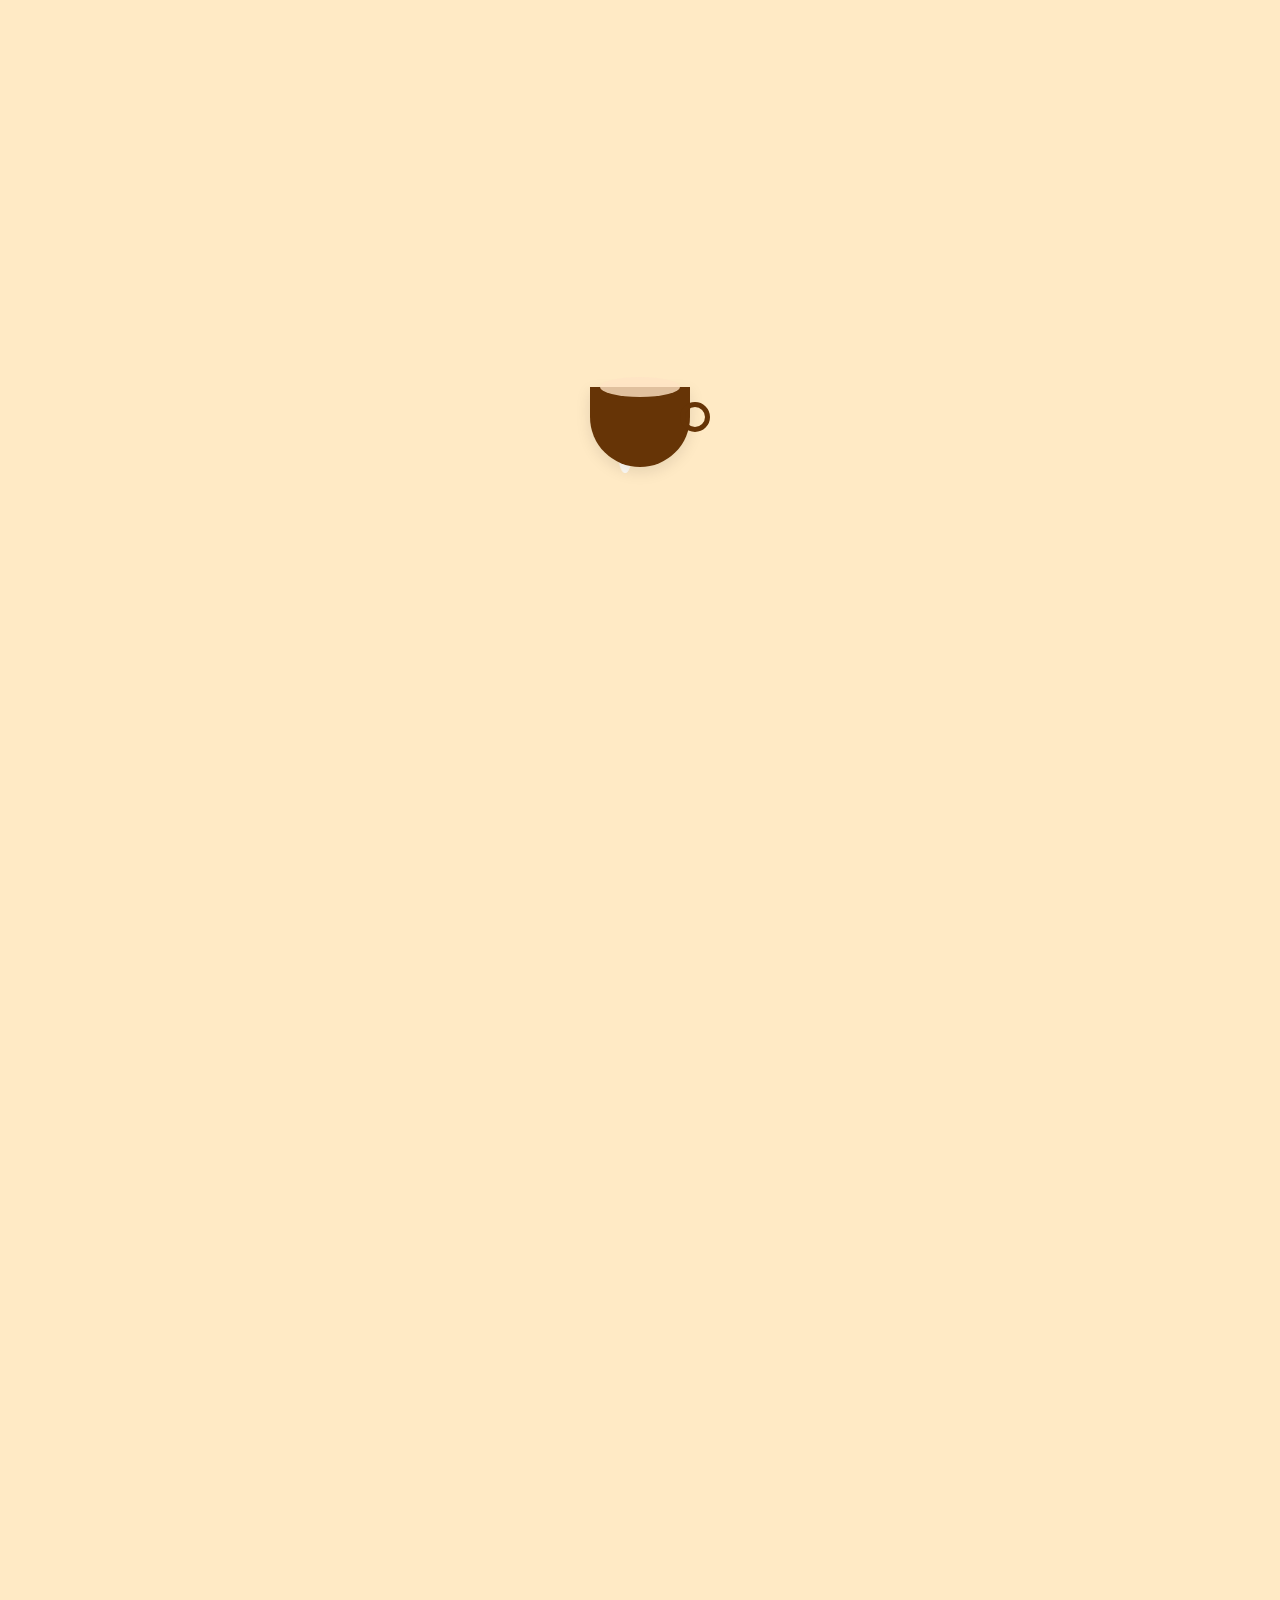
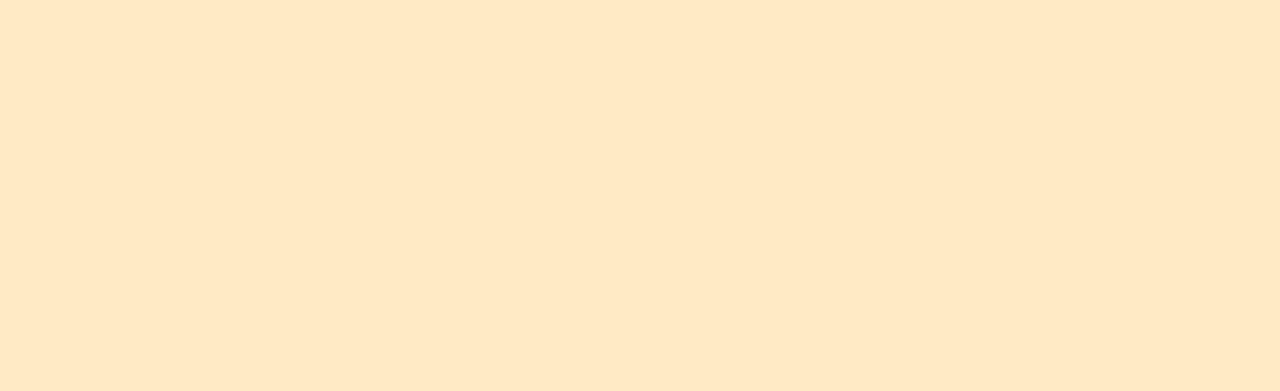
==== commit dc473053: "Update about.html" ====
--- a/about.html
+++ b/about.html
@@ -1,200 +1,191 @@
-<!DOCTYPE html>
-<html lang="en">
-    <head>
-        <title></title>
-        <meta charset="UTF-8">
-        <meta http-equiv="X-UA-Compatible" content="IE=edge">
-        <meta name="viewport" content="width=device-width, initial-scale=1">
-        <link rel="shortcut icon" href="./image/Logo.png" type="image/x-icon">
-        <link rel="stylesheet" href="about.css">
-        <link rel="stylesheet" href="https://cdnjs.cloudflare.com/ajax/libs/font-awesome/6.5.1/css/all.min.css">
-        </head>
-    <body onload="hideLoadingScreen()">
-
-        <div id="loading-screen"> 
-            <div class="container">
-                <div class="steam">
-                    <div class="steam steam-1"></div>
-                        <div class="steam steam-2"></div>
-                        <div class="steam steam-3"></div>
-                </div>
-                <div class="coffee-cup">
-                    <div class="handle"></div>
-                </div>
-                <div class="loading-text">Brewing your experience...</div>
-            </div>
-        </div>
-
-        <header>
-            <div class="header">
-                <div class="headerbar">
-                    <div class="account">
-                        <ul>
-                            <a href="">
-                                <li>
-                                    <i class="fa-solid fa-house-chimney"></i>
-                                </li>
-                            </a>
-                            <a href="#" id="searchicon1">
-                                <li>
-                                    <i class="fa-solid fa-magnifying-glass searchicon"></i>
-                                </li>
-                            </a>
-                            <div class="search" id="searchinput1">
-                                <input type="search" placeholder="Search...">
-                                <i class="fa-solid fa-magnifying-glass srchicon"></i>
-                            </div>
-                            <a href="">
-                                <li>
-                                    <i class="fa-solid fa-user"></i>
-                                </li>
-                            </a>
-                        </ul>
-                    </div>
-                    <div class="nav">
-                        <ul>
-                            <a href="index.html">
-                                <li>Home</li>
-                            </a>
-                            <a href="Service.html">
-                                <li>Service</li>
-                            </a>
-                            <a href="menu.html">
-                                <li>Menu</li>
-                            </a>
-                            <a href="order.html">
-                                <li>Order</li>
-                            </a>
-                            <a href="about.html">
-                                <li>About</li>
-                            </a>
-                            <a href="contact.html">
-                                <li>Contact</li>
-                            </a>
-                        </ul>
-                    </div>
-                </div>
-    
-                <div class="logo">
-                <a href="index.html">
-                    <img src="./About_us/logo.png" alt="logo">
-                </a>
-            </div>
-    
-                <div class="bar">
-                    <i class="fa-solid fa-bars"></i>
-                    <i class="fa-solid fa-xmark" id="hdcross"></i>
-                </div>
-    
-                <nav class="nav">
-                    <ul>
-                        <li><a href="index.html">Home</a></li>
-                        <li><a href="Service.html">Service</a></li>
-                        <li><a href="menu.html">Menu</a></li>
-                        <li><a href="order.html">Order</a></li>
-                        <li><a href="about.html">About</a></li>
-                        <li><a href="contact.html">Contact</a></li>
-                    </ul>
-                </nav>
-    
-                <div class="account">
-                    <ul>
-                        <li><a href="#"><i class="fa-solid fa-house-chimney"></i></a></li>
-                        <li><a href="#" id="searchicon2"><i class="fa-solid fa-magnifying-glass"></i></a></li>
-                        <div class="search" id="searchinput2">
-                            <input type="search" placeholder="Search...">
-                            <i class="fa-solid fa-magnifying-glass srchicon"></i>
-                        </div>
-                        <li><a href="#"><i class="fa-solid fa-user"></i></a></li>
-                    </ul>
-                </div>
-            </div>
-        </header>
-    
-        <div class="container1">
-            <div class="card">
-                <div class="carousel">
-                    <button class="carousel-btn left" onclick="prevSlide()">&#9664;</button>
-                    <div class="carousel-images">
-                        <div class="carousel-image active"> 
-                            <img id="carouselImg1" src="./About_us/col.jpg" alt="">
-                        </div>
-                        <div class="carousel-image"><img src="./About_us/zai.jpg" alt="">
-                        </div>
-                        <div class="carousel-image"><img src="./About_us/jethro.jpg" alt="">
-                        </div>
-                        <div class="carousel-image"><img src="./About_us/ereso.jpg" alt="">
-                        </div>
-                    </div>
-                    <button class="carousel-btn right" onclick="nextSlide()">&#9654;</button>
-                </div>
-        
-            
-                <div class="content">
-                    <h2 id="about-title">About Me</h2>
-                    <p id="about-description">As a second-year IT student at FEU Tech, I'm passionate about backend development and problem-solving. I enjoy tackling complex challenges, particularly in web design and optimizing website functionality. Writing clean, efficient code is my forte, and I'm always eager to learn new technologies to refine my skills. My goal is to develop user-friendly websites and functional systems that effectively address users' needs.</p>
-        
-                    <h2><br>Details:</h2>
-                    <p><strong><br>Name:</strong> <span id="person-name">John Brylle Col</span></p>
-                    <p><strong>Age:</strong> <span id="person-age">20</span></p>
-                    <p><strong>Email:</strong> <span id="person-email">202310280@fit.edu.ph</span></p>
-                </div>
-                <div class="social-icons">
-                    <a href="https://www.facebook.com" target="_blank" id="facebook-link"><i class="fa-brands fa-square-facebook"></i></a>
-                    <a href="https://www.twitter.com" target="_blank" id="instagram-link"><i class="fa-brands fa-square-instagram"></i></a>
-                    <a href="https://www.instagram.com" target="_blank" id="github-link"><i class="fa-brands fa-square-github"></i></a>
-                    <a href="https://www.linkedin.com" target="_blank" id="linkedin-link"><i class="fa-brands fa-linkedin"></i></a>
-                </div>
-            </div>
-    
-            <!-- Vision & Mission Section -->
-            <div class="vision-mission">
-                <div class="section-group">
-                    <h1>Our Vision:<br></h1>
-                    <p>To be the leading one-stop destination that seamlessly integrates high-quality printing services with a convenient and satisfying food experience. We envision a space where creativity meets comfort, allowing individuals and businesses to bring their ideas to life through professional printing solutions while enjoying a selection of refreshing drinks and delicious sandwiches. By embracing innovation, efficiency, and customer-focused service, we aim to redefine convenience by providing a place where productivity and relaxation go hand in hand, ensuring that every visit—whether for printing or dining—is both fulfilling and enjoyable.<br><br><br></p>
-                </div>
-            
-                <div class="section-group">
-                    <h1>Our Mission:<br></h1>
-                    <p>Our mission is to provide high-quality printing services and a convenient online food ordering experience in one seamless platform. We are committed to delivering precise, professional prints while offering a satisfying selection of hot and cold drinks and delicious sandwiches. By combining efficiency, innovation, and customer-focused service, we aim to create a space where productivity and comfort come together, ensuring every interaction is convenient, enjoyable, and valuable.<br><br><br></p>
-                </div>
-                <div class="section-group">
-                    <button class="credits-button" onclick="goToCredits()">Credits</button>
-                </div>
-            </div>  
-        </div>
-        
-    
-        <footer class="footer">
-            <div class="footer-content">
-                <div class="footer-section about">
-                    <h4>About Us</h4>
-                    <p>Your reliable source for quality products and services.</p>
-                </div>
-                <div class="footer-section links">
-                    <h4>Quick Links</h4>
-                    <ul>
-                        <li><a href="index.html">Home</a></li>
-                        <li><a href="menu.html">Menu</a></li>
-                        <li><a href="Service.html">Services</a></li>
-                        <li><a href="contact.html">Contact</a></li>
-                    </ul>
-                </div>
-                <div class="footer-section social">
-                    <h4>Follow Us</h4>
-                    <div class="social-icons1">
-                        <a href="https://www.facebook.com/FEUTechOfficial/"><i class="fa-brands fa-facebook"></i></a>
-                        <a href="https://x.com/i/flow/login?redirect_after_login=%2Ffeutechofficial"><i class="fa-brands fa-twitter"></i></a>
-                        <a href="https://www.instagram.com/feutech_official/?hl=en"><i class="fa-brands fa-instagram"></i></a>
-                    </div>
-                </div>
-            </div>
-            <div class="footer-bottom">
-                &copy; 2025 FEU Institute of Technology  | All Rights Reserved
-            </div>
-    
-        </footer>
-
- <script src="about.js"></script>
-    </body>
-</html>+<!DOCTYPE html>
+<html lang="en">
+<head>
+    <meta charset="UTF-8">
+    <meta name="viewport" content="width=device-width, initial-scale=1">
+    <title>Vitality Tea | Contact</title>
+    <link rel="stylesheet" href="contact.css">
+    <link rel="shortcut icon" href="./image/Logo.png" type="image/x-icon">
+    <link rel="stylesheet" href="https://cdnjs.cloudflare.com/ajax/libs/font-awesome/6.4.0/css/all.min.css">
+</head>
+<body onload="hideLoadingScreen()">
+    <div id="loading-screen">
+        <div class="container">
+            <div class="steam">
+                <div class="steam steam-1"></div>
+                    <div class="steam steam-2"></div>
+                    <div class="steam steam-3"></div>
+            </div>
+            <div class="coffee-cup">
+                <div class="handle"></div>
+            </div>
+            <div class="loading-text">Brewing your experience...</div>
+        </div>
+    </div>
+    <header>
+        <div class="header">
+            <div class="headerbar">
+                <div class="account">
+                    <ul>
+                        <a href="#">
+                            <li>
+                                <i class="fa-solid fa-house-chimney"></i>
+                            </li>
+                        </a>
+                        <a href="#" id="searchicon1">
+                            <li>
+                                <i class="fa-solid fa-magnifying-glass searchicon"></i>
+                            </li>
+                        </a>
+                        <div class="search" id="searchinput1">
+                            <input type="search" placeholder="Search...">
+                            <i class="fa-solid fa-magnifying-glass srchicon"></i>
+                        </div>
+                        <a href="">
+                            <li>
+                                <i class="fa-solid fa-user" id="user-mb"></i>
+                            </li>
+                        </a>
+                    </ul>
+                </div>
+                <div class="nav">
+                    <ul>
+                        <a href="index.html">
+                            <li>Home</li>
+                        </a>
+                        <a href="Service.html">
+                            <li>Service</li>
+                        </a>
+                        <a href="menu.html">
+                            <li>Menu</li>
+                        </a>
+                        <a href="order.html">
+                            <li>Order</li>
+                        </a>
+                        <a href="about.html">
+                            <li>About</li>
+                        </a>
+                        <a href="contact.html">
+                            <li>Contact</li>
+                        </a>
+                    </ul>
+                </div>
+            </div>
+
+            <div class="logo">
+                <a href="index.html">
+                    <img src="./image/new_logo.png" alt="logo">
+                </a>
+            </div>
+
+            <div class="bar">
+                <i class="fa-solid fa-bars"></i>
+                <i class="fa-solid fa-xmark" id="hdcross"></i>
+            </div>
+
+            <nav class="nav">
+                <ul>
+                    <li><a href="index.html">Home</a></li>
+                    <li><a href="Service.html">Service</a></li>
+                    <li><a href="menu.html">Menu</a></li>
+                    <li><a href="order.html">Order</a></li>
+                    <li><a href="about.html">About</a></li>
+                    <li><a href="contact.html">Contact</a></li>
+                </ul>
+            </nav>
+
+
+
+            <div class="account">
+                <ul>
+                    <li><a href="#"><i class="fa-solid fa-house-chimney"></i></a></li>
+                    <li><a href="#" id="searchicon2"><i class="fa-solid fa-magnifying-glass"></i></a></li>
+                    <div class="search" id="searchinput2">
+                        <input type="search" placeholder="Search...">
+                        <i class="fa-solid fa-magnifying-glass srchicon"></i>
+                    </div>
+                    <li><a href="#"><i class="fa-solid fa-user" id="user-mb"></i></a></li>
+                </ul>
+            </div>
+        </div>
+    </header>
+    <section class="contact">
+    <div class="image-container">
+        <img src="./image/How.png" alt="Vitality Tea Contact Image">
+    </div>
+
+    <div class="contact-container">
+        <div class="form-section">
+            <h3>Message Us Here</h3>
+            <form>
+                <div class="input-row">
+                    <input type="text" placeholder="Name" required>
+                    <input type="email" placeholder="Email" required>
+                </div>
+                <div class="input-row">
+                    <input type="text" placeholder="Phone Number" required>
+                    <input type="text" placeholder="Subject" required>
+                </div>
+                <textarea placeholder="Message" required></textarea>
+                <button type="submit" class="submit-btn">Submit</button>
+            </form>
+        </div>
+        <div class="contact-info">
+            <h4>Contact Us</h4>
+            <p class="contact-item"><strong class="contact-desc">Address:</strong> Padre Paredes St, Sampaloc, Manila, 
+                1015 Metro Manila</p>
+            <p class="contact-item"><strong class="contact-desc">Call Us:</strong> (02) 8281 88881</p>
+            <div class="contact-box">
+                <p class="email"><strong>Email:</strong></p>
+                <ul class="contact-email">
+                    <li>contact@vitalitytea.com</li>
+                    <li>Admissions@feutech.edu.ph</li>
+                </ul>
+            </div>
+        </div>
+    </div>
+    
+    <div class="map-container">
+        <iframe src="https://www.google.com/maps/embed?pb=!1m18!1m12!1m3!1d3860.9114667515696!2d120.98604977420197!3d14.604118985882634!2m3!1f0!2f0!3f0!3m2!1i1024!2i768!4f13.1!3m3!1m2!1s0x3397c9f8b14eb259%3A0xad4d12caac9a068e!2sFEU%20Institute%20of%20Technology!5e0!3m2!1sen!2sph!4v1741694287647!5m2!1sen!2sph" 
+        width="100%" 
+        height="450" 
+        style="border:0;" 
+        allowfullscreen="" 
+        loading="lazy" 
+        referrerpolicy="no-referrer-when-downgrade"></iframe>
+    </div>
+
+    <footer class="footer">
+        <div class="footer-content">
+            <div class="footer-section about">
+                <h4>About Us</h4>
+                <p>Your reliable source for quality products and services.</p>
+            </div>
+            <div class="footer-section links">
+                <h4>Quick Links</h4>
+                <ul>
+                    <li><a href="index.html">Home</a></li>
+                    <li><a href="Service.html">Services</a></li>
+                    <li><a href="menu.hmtl">Products</a></li>
+                    <li><a href="about.html">About</a></li>
+                    <li><a href="contact.html">Contact</a></li>
+                </ul>
+            </div>
+            <div class="footer-section social">
+                <h4>Follow Us</h4>
+                <div class="social-icons">
+                    <a href="https://www.facebook.com/FEUTechOfficial"><i class="fa-brands fa-facebook"></i></a>
+                    <a href="https://x.com/FEUTechOfficial"><i class="fa-brands fa-twitter"></i></a>
+                    <a href="https://www.instagram.com/feutech_official?utm_source=ig_web_button_share_sheet&igsh=ZDNlZDc0MzIxNw=="><i class="fa-brands fa-instagram"></i></a>
+                </div>
+            </div>
+        </div>
+        <div class="footer-bottom">
+            &copy; 2025 FEU Institute of Technology  | All Rights Reserved
+        </div>
+    </footer>
+    </div>
+    <script src="contact.js"></script>
+    <script src="https://kit.fontawesome.com/a076d05399.js" crossorigin="anonymous"></script>
+  
+</html>
--- a/contact.css
+++ b/contact.css
@@ -0,0 +1,706 @@
+@import url('https://fonts.googleapis.com/css2?family=Open+Sans:wght@400;700&display=swap'); /* Replace with actual font URLs if available */
+* {
+    margin: 0;
+    padding: 0;
+    box-sizing: border-box;
+    list-style: none;
+    text-decoration: none;
+    color: black;
+    font-family: 'Times New Roman', 'Times', 'serif';
+}
+#loading-screen {
+    position: fixed;
+    top: 0;
+    left: 0;
+    width: 100%;
+    height: 100%;
+    background: #FFEAC5;
+    display: flex;
+    justify-content: center;
+    align-items: center;
+    z-index: 9999;
+}
+
+.coffee-cup {
+    position: relative;
+    right: -80px;
+    width: 100px; /* Slightly smaller width for a tea cup */
+    height: 80px; /* Shorter height for a tea cup */
+    background:#663406; /* Lighter color for a tea cup */
+    border-radius: 0 0 50px 50px; /* More rounded bottom */
+    box-shadow: 0 5px 15px rgba(0, 0, 0, 0.1);
+}
+
+.coffee-cup::before {
+    content: '';
+    position: absolute;
+    top: 15px; /* Adjusted position for the handle */
+    right: -20px; /* Adjusted position for the handle */
+    width: 20px; /* Smaller width for a more delicate handle */
+    height: 20px; /* Smaller height for a more delicate handle */
+    border: 5px solid#663406; /* Color of the handle */
+    border-radius: 50%; /* Rounded handle */
+    transform: rotate(45deg); /* Rotate the handle for a better appearance */
+}
+
+.coffee-cup::after {
+    content: '';
+    position: absolute;
+    top: -10px; /* Adjusted position for the tea */
+    left: 10px; /* Centered the tea */
+    width: 80px; /* Width of the tea */
+    height: 20px; /* Height of the tea */
+    background: rgba(255, 228, 196, 0.8); /* Light color for tea */
+    border-radius: 50%; /* Rounded top for the tea */
+}
+
+.steam {
+    position: absolute;
+    top: 43%; /* Adjusted for better positioning */
+    right: 50vw;
+    transform: translateX(-50%);
+    width: 15px; /* Base width */
+    height: 60px; /* Base height */
+    background: rgba(255, 255, 255, 0.8); /* Lighter color for a more realistic steam */
+    border-radius: 50%; /* Keep it rounded */
+    animation: steam-rise 3s infinite ease-in-out, steam-wave 2s infinite ease-in-out;
+    opacity: 0.9; /* Initial opacity */
+}
+
+.steam-1 { 
+    animation-delay: 0s; 
+    left: 50%; /* Centered */
+}
+
+.steam-2 { 
+    animation-delay: 0.5s; 
+    left: 45%; /* Slightly to the left */
+}
+
+.steam-3 { 
+    animation-delay: 1s; 
+    left: 55%; /* Slightly to the right */
+}
+
+.steam-4 { 
+    animation-delay: 0.25s; 
+    left: 48%; /* Slightly to the left */
+}
+
+.steam-5 { 
+    animation-delay: 0.75s; 
+    left: 52%; /* Slightly to the right */
+}
+
+@keyframes steam-rise {
+    0% {
+        transform: translate(-50%, 0) scale(1);
+        opacity: 0.9; /* Start with higher opacity */
+    }
+    100% {
+        transform: translate(-50%, -150px) scale(1.2); /* Increased scale for a puffier look */
+        opacity: 0; /* Fade out */
+    }
+}
+
+@keyframes steam-wave {
+    0% {
+        transform: translate(0, 0); /* Start position */
+    }
+    20% {
+        transform: translate(10px, -20px); /* Move right and up */
+    }
+    40% {
+        transform: translate(-10px, -40px); /* Move left and up */
+    }
+    60% {
+        transform: translate(10px, -60px); /* Move right and up */
+    }
+    80% {
+        transform: translate(-5px, -80px); /* Slight left adjustment */
+    }
+    100% {
+        transform: translate(0, -100px); /* Centered and up */
+    }
+}
+
+/* Additional steam variations */
+.steam-4 {
+    animation-delay: 0.25s; /* New steam element */
+}
+
+.steam-5 {
+    animation-delay: 0.75s; /* New steam element */
+}
+
+
+.loading-text {
+    font-size: 24px; /* Adjust font size as needed */
+    color: #663406; /* Color of the text */
+    text-align: center; /* Center the text */
+    margin-top: 20px; /* Space above the text */
+    opacity: 0; /* Start with hidden text */
+    animation: fadeIn 1s forwards, bounce 1s infinite; /* Apply animations */
+}
+
+@keyframes fadeIn {
+    0% {
+        opacity: 0; /* Start invisible */
+        transform: translateY(20px); /* Start slightly lower */
+    }
+    100% {
+        opacity: 1; /* Fully visible */
+        transform: translateY(0); /* Move to original position */
+    }
+}
+
+@keyframes bounce {
+    0%, 20%, 50%, 80%, 100% {
+        transform: translateY(0); /* Original position */
+    }
+    40% {
+        transform: translateY(-10px); /* Move up */
+    }
+    60% {
+        transform: translateY(-5px); /* Move up slightly */
+    }
+}
+
+.logo img {
+    width: 250px;
+}
+
+body {
+    margin: 0;
+    padding: 0;
+    background-color: #FFEAC5; /* Same as .home */
+    height: 100vh;
+    width: 100vw;
+
+    /*for sticky header */
+    padding-top: 60px;
+
+}
+
+html, body {
+    overflow-x: hidden;
+    display: flex;
+    flex-direction: column;
+}
+
+
+.headerbar{
+    display: none;
+    z-index: 1;
+}
+
+.searchicon{
+    display: block;
+}
+
+.header {
+    background-color: #FFEAC5;
+    border-bottom: 2px solid #6C4E31;
+    box-shadow: 0 2px 20px #FFDBB5;
+    display: flex;
+    align-items: center; 
+    justify-content: space-between; 
+   
+/*for sticky header */
+    position: fixed; 
+    top: 0;
+    left: 0;
+    width: 100%;
+    height: 120px; 
+    margin-bottom: 50px;
+    padding: 0 20px;
+    z-index: 1000; 
+}
+
+.nav ul {
+    display: flex;
+    align-items: center;
+    gap: 20px;
+    font-size: larger;
+}
+
+.nav ul li a:hover {
+    color:#663406;
+}
+
+.account{
+    padding-left:20px;
+}
+.account ul {
+    display: flex;
+    justify-content: flex-end;
+    gap: 30px;
+    font-size: 20px;
+}
+
+.account ul li i:hover {
+    color:#793f08;
+}
+
+.search {
+    display: none;
+    width: 200px;
+    justify-content: center;
+}
+
+.search input {
+    width: 130px;
+    padding: 5px;
+    border: none;
+    outline: none;
+    border-radius: 4px;
+}
+
+.srchicon {
+    background-color:#663406;
+    color: white;
+    padding: 5px;
+    border-radius: 4px;
+    cursor: pointer;
+}
+
+.bar {
+    display: none;
+}
+
+.account{
+    flex:0.1
+}
+
+.account ul{
+    display: flex;
+    justify-content: end;
+}
+
+.logo img {
+    width: 250px;
+}
+.welcome {
+    font-size: 56px;
+    margin-top: 20px;
+    font-weight: bold;
+    color: #6C4E31;
+}
+.text {
+    text-align: center; 
+    font-size: 24px; 
+    line-height: 1.9; 
+    max-width: 900px; 
+    margin: 0 auto; 
+    padding: 20px;
+    white-space: pre-line; 
+}
+.contact{
+    margin-top: 100px;
+}
+.image-container {
+    width: 100%; 
+    max-width: 900px; /* Adjust to your preferred width */
+    margin: 20px auto; /* Centers the image */
+    text-align: center;
+}
+
+.image-container img {
+    width: 100%;
+    height: auto; /* Maintain aspect ratio */
+    display: block;
+    border-radius: 10px; /* Optional: Rounded corners */
+    box-shadow: 2px 2px 10px rgba(0, 0, 0, 0.1); /* Optional: Shadow effect */
+}
+.map-container {
+    width: 100%; /* Full viewport width */
+    max-width: 1400px; /* Limit width on larger screens */
+    margin: 20px auto;
+    border-radius: 10px;
+    box-shadow: 0 4px 6px rgba(0, 0, 0, 0.1);
+}
+.map-container iframe {
+    width: 100%;
+    height: 500px; /* Adjust height as needed */
+}
+.contact-container {
+    display: flex;
+    justify-content: center;
+    gap: 50px;
+    margin: 20px auto;
+}
+.contact-container h3{
+    display: flex;
+    justify-content: center;
+    font-size: 30px;
+    color: #6C4E31;
+    margin-bottom: 20px;
+}
+.contact-info {
+    font-size: 15px;
+    line-height: 1.8;
+    background: #6C4E31;
+    padding: 50px 30px;
+    border-radius: 9px;
+    margin-top: 0;
+    color: #FFDBB5;
+    text-align: center; /* Centers text for a cleaner look */
+}
+
+.contact-info h4 {
+    font-size: 30px;
+    margin-bottom: 10px;
+    color: #FFDBB5;
+}
+
+.contact-item, .contact-box {
+    margin-bottom: 30px;
+    padding: 20px;
+    background: #FFDBB5;
+    border-radius: 5px;
+    color: #6C4E31;
+    box-shadow: 0px 4px 10px rgba(0, 0, 0, 0.1); /* Adds a soft shadow */
+}
+
+.contact-desc {
+    color: #6C4E31;
+}
+
+.contact-email {
+    list-style-type: none; 
+    padding: 0;
+}
+
+.contact-email li {
+    display: block;
+    margin-top: 5px;
+    color: #6C4E31;
+}
+
+/* Responsive Form Fields */
+.form-section {
+    background: #FFDBB5;
+    padding: 40px;
+    border-radius: 10px;
+ }
+.input-row {
+    display: flex;
+    flex-wrap: wrap;
+    gap: 20px;
+    justify-content: space-between;
+ }
+ .input-row input {
+    flex: 1 1 calc(50% - 10px); /* Makes two equal columns */
+ }
+
+input, textarea {
+    width: 100%;
+    max-width: 600px; /* Prevents stretching on large screens */
+    padding: 20px;
+    border: 1px solid #6C4E31; /* Adds a slight border for visibility */
+    border-radius: 5px;
+    font-size: 16px;
+    margin-bottom: 15px;
+    border: none;
+}
+
+/* Focus Styles for Accessibility */
+input:focus, textarea:focus {
+    outline: 2px solid #FFDBB5;
+    box-shadow: 0px 0px 8px rgba(255, 219, 181, 0.8);
+}
+
+/* Submit Button */
+.submit-btn {
+    background: #6C4E31;
+    color: #FFDBB5;
+    padding: 15px 30px;
+    margin-top: 10px;
+    border: none;
+    border-radius: 5px;
+    cursor: pointer;
+    font-weight: bold;
+    transition: background 0.4s ease, transform 0.2s ease;
+    display: block;
+    margin: 10px auto;
+
+}
+
+.submit-btn:hover {
+    background: #FFEAC5;
+    color: #6C4E31;
+    transform: scale(1.05); /* Slight pop effect */
+}
+
+.container {
+    .container {
+        display: flex;
+        flex-direction: column;
+        align-items: center; /* Center horizontally */
+        justify-content: center; /* Center vertically */
+        position: relative;
+        width: 100%;
+        height: 100vh; /* Full height */
+    }
+}
+.footer {
+    position: relative;
+    width: 100%;
+    background: linear-gradient(135deg, #4A2C17, #663406);
+    color: #FFEAC5;
+    padding: 10px 0;
+    font-size: 14px;
+    box-shadow: 0 -2px 10px rgba(0, 0, 0, 0.5);
+    text-align: center;
+    margin-top: auto;
+}
+
+.footer-content {
+    display: flex;
+    justify-content: space-around;
+    flex-wrap: wrap;
+    padding: 20px;
+    
+}
+
+.footer-section {
+    flex: 1;
+    min-width: 250px;
+    padding: 20px;
+    text-align: left;
+}
+
+.footer-section ul li a:hover {
+    color: #ffffff;
+    text-decoration: underline;
+}
+
+
+.footer-section ul li a:hover {
+    color: #ffffff;
+    text-decoration: underline;
+}
+.footer-section p {
+    color: #FFEAC5;
+}
+
+.social-icons i{
+    color: #FFEAC5;
+}
+
+.footer-section h4 {
+    color:#f2dab2;
+    margin-bottom: 15px;
+    font-size: 18px;
+    border-bottom: 2px solid #FFEAC5;
+    padding-bottom: 5px;
+}
+
+.footer-section ul {
+    display: flex;
+    gap: 15px; /* Adjust spacing between items */
+    justify-content: center;
+    padding: 0;
+}
+
+.footer-section ul li {
+    list-style: none;
+}
+
+.footer-section ul li a {
+    text-decoration: none;
+    color: #FFEAC5;
+    transition: color 0.3s;
+}
+
+.footer-section ul li a:hover {
+    color: #ffffff;
+    text-decoration: underline;
+}
+
+
+.footer-section ul li a:hover {
+    color: #ffffff;
+    text-decoration: underline;
+}
+.social-icons a {
+    margin: 0 10px;
+    color: #b9975c;
+    font-size: 24px;
+    text-decoration: none;
+    transition: transform 0.3s;
+}
+
+.social-icons a:hover {
+    transform: scale(1.2);
+    color: #FFD700;
+}
+
+.footer-bottom {
+    margin-top: 20px;
+    padding-top: 15px;
+    border-top: 2px solid #FFEAC5;
+    font-size: 12px;
+    opacity: 0.8;
+}   
+
+@media (max-width: 600px) {
+    .footer-content {
+        flex-direction: column;
+        align-items: center;
+    }
+}
+
+/* Responsive Design */
+@media (max-width: 600px) {
+    .footer-content {
+        flex-direction: column;
+        align-items: center;
+    }
+}
+
+@media only screen and (max-width: 879px) {
+    .header .nav, .header .account {
+        display: none;
+    }
+
+    .search {
+        display: flex;
+        align-items: center;
+        border: 1px solid  #663406;
+        padding: 5px;
+        border-radius: 5px;
+        background-color: #ffffff;
+    }
+
+    .search input {
+        border: none;
+        outline: none;
+        padding: 5px;
+        width: 150px;
+    }
+
+    .srchicon {
+        display: none;
+        cursor: pointer;
+        margin-left: 5px;
+        color: white;
+    }
+
+    .bar {
+        display: block;
+        cursor: pointer;
+    }
+
+    .headerbar {
+        overflow: hidden;
+        display: flex;
+        flex-direction: column;
+        position: fixed;
+        top: 0;
+        width: 100%;
+        bottom: 0;
+        right: -100%;
+        background-color: #FFEAC5;
+        transition: right 0.5s ease;
+        overflow-y: auto;
+    }
+
+    .headerbar .account, .headerbar .nav {
+        display: block;
+        font-size: 18px;
+    }
+
+    .bar .fa-xmark {
+        display: none;
+        top: 20px;
+        right: 5vw;
+        position:absolute;
+        font-size: 25px;
+    }
+
+
+    .headerbar .nav ul {
+        flex-direction: column;
+        margin-top: 10px;
+        text-align: center;
+    }
+
+    .headerbar .nav li {
+        color:#663406;
+        font-size: larger;
+        width: 96vw;
+        margin: 10px 0;
+        padding: 15px 30px;
+        background-color:  #FFEAC5 ;
+        box-shadow: 0 2px 5px rgb(135, 107, 107);
+        font-size: 15px;
+        margin-top: 5px;
+        cursor: pointer;
+    }
+
+    .headerbar .nav a {
+        text-decoration: none;
+        color: black;
+    }
+
+    .headerbar .account {
+        line-height: 40px;
+        margin-top: 60px;
+        background-color: #663406;
+        box-shadow: 0 2px 15px rgb(135, 107, 107);
+        padding: 15px;
+    }
+
+    .headerbar .account ul {
+        justify-content: space-between;
+    }
+}
+
+@media (max-width: 768px) {
+    .map-container {
+        width: 100%; /* Ensures it takes the full screen width */
+        max-width: 1200px; /* Prevents unwanted margins */
+        margin: 10px 0; /* Adjust spacing */
+    }
+
+    .map-container iframe {
+        height: 350px; /* Slightly smaller height for mobile */
+    }
+}
+
+/* Responsive Design */
+@media (max-width: 768px) {
+    .contact-container {
+        flex-direction: column; /* Stacks elements vertically */
+        align-items: center; /* Centers content */
+        gap: 20px; /* Reduces gap for better spacing */
+    }
+
+    .contact-info {
+        width: 90%; /* Prevents it from being too wide */
+        padding: 10px 10px; /* Adjust padding for better fit */
+        display: flex;
+        flex-direction: column;
+        align-items: center;
+        justify-content: center;
+    }
+    .contact-info h4 {
+        text-align: center;
+    }
+
+    .contact-item, .contact-box {
+        width: 90%; /* Ensures proper fit within screen */
+    }
+}
+@media (max-width: 480px) {
+    input, textarea {
+        font-size: 14px; /* Smaller font for smaller screens */
+        padding: 12px; /* Slightly reduced padding */
+    }
+
+    .submit-btn {
+        width: 100%; /* Makes button full width */
+    }
+}
+
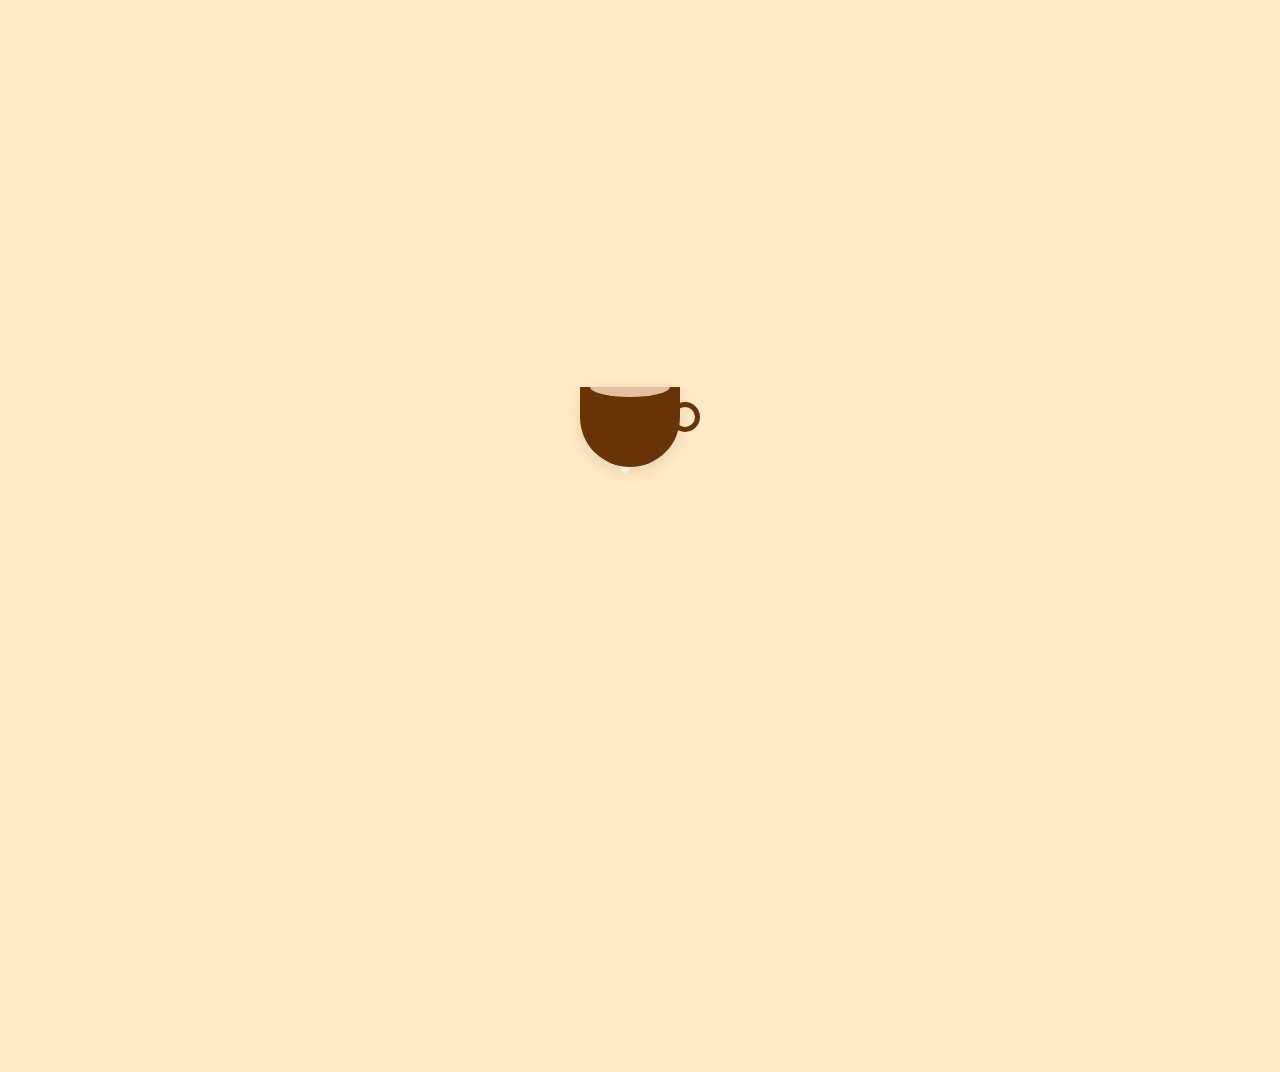
==== commit ad95e6bd: "Update about.html" ====
--- a/about.html
+++ b/about.html
@@ -1,191 +1,209 @@
 <!DOCTYPE html>
 <html lang="en">
-<head>
-    <meta charset="UTF-8">
-    <meta name="viewport" content="width=device-width, initial-scale=1">
-    <title>Vitality Tea | Contact</title>
-    <link rel="stylesheet" href="contact.css">
-    <link rel="shortcut icon" href="./image/Logo.png" type="image/x-icon">
-    <link rel="stylesheet" href="https://cdnjs.cloudflare.com/ajax/libs/font-awesome/6.4.0/css/all.min.css">
-</head>
-<body onload="hideLoadingScreen()">
-    <div id="loading-screen">
-        <div class="container">
-            <div class="steam">
-                <div class="steam steam-1"></div>
-                    <div class="steam steam-2"></div>
-                    <div class="steam steam-3"></div>
-            </div>
-            <div class="coffee-cup">
-                <div class="handle"></div>
-            </div>
-            <div class="loading-text">Brewing your experience...</div>
+    <head>
+        <title>Vitality Tea | About</title>
+        <meta charset="UTF-8">
+        <meta http-equiv="X-UA-Compatible" content="IE=edge">
+        <meta name="viewport" content="width=device-width, initial-scale=1">
+        <link rel="shortcut icon" href="./image/Logo.png" type="image/x-icon">
+        <link rel="stylesheet" href="about.css">
+        <link rel="stylesheet" href="https://cdnjs.cloudflare.com/ajax/libs/font-awesome/6.5.1/css/all.min.css">
+        </head>
+    <body onload="hideLoadingScreen()">
+
+        <div id="loading-screen"> 
+            <div class="container">
+                <div class="steam">
+                    <div class="steam steam-1"></div>
+                        <div class="steam steam-2"></div>
+                        <div class="steam steam-3"></div>
+                </div>
+                <div class="coffee-cup">
+                    <div class="handle"></div>
+                </div>
+                <div class="loading-text">Brewing your experience...</div>
+            </div>
         </div>
-    </div>
-    <header>
-        <div class="header">
-            <div class="headerbar">
+
+        <header>
+            <div class="header">
+                <div class="headerbar">
+                    <div class="account">
+                        <ul>
+                            <a href="">
+                                <li>
+                                    <i class="fa-solid fa-house-chimney"></i>
+                                </li>
+                            </a>
+                            <a href="#" id="searchicon1">
+                                <li>
+                                    <i class="fa-solid fa-magnifying-glass searchicon"></i>
+                                </li>
+                            </a>
+                            <div class="search" id="searchinput1">
+                                <input type="search" placeholder="Search...">
+                                <i class="fa-solid fa-magnifying-glass srchicon"></i>
+                            </div>
+                            <a href="">
+                                <li>
+                                    <i class="fa-solid fa-user"></i>
+                                </li>
+                            </a>
+                        </ul>
+                    </div>
+                    <div class="nav">
+                        <ul>
+                            <a href="index.html">
+                                <li>Home</li>
+                            </a>
+                            <a href="Service.html">
+                                <li>Service</li>
+                            </a>
+                            <a href="menu.html">
+                                <li>Menu</li>
+                            </a>
+                            <a href="order.html">
+                                <li>Order</li>
+                            </a>
+                            <a href="about.html">
+                                <li>About</li>
+                            </a>
+                            <a href="contact.html">
+                                <li>Contact</li>
+                            </a>
+                        </ul>
+                    </div>
+                </div>
+    
+                <div class="logo">
+                <a href="index.html">
+                    <img src="./About_us/logo.png" alt="logo">
+                </a>
+            </div>
+    
+                <div class="bar">
+                    <i class="fa-solid fa-bars"></i>
+                    <i class="fa-solid fa-xmark" id="hdcross"></i>
+                </div>
+    
+                <nav class="nav">
+                    <ul>
+                        <li><a href="index.html">Home</a></li>
+                        <li><a href="Service.html">Service</a></li>
+                        <li><a href="menu.html">Menu</a></li>
+                        <li><a href="order.html">Order</a></li>
+                        <li><a href="about.html">About</a></li>
+                        <li><a href="contact.html">Contact</a></li>
+                    </ul>
+                </nav>
+    
                 <div class="account">
                     <ul>
-                        <a href="#">
-                            <li>
-                                <i class="fa-solid fa-house-chimney"></i>
-                            </li>
-                        </a>
-                        <a href="#" id="searchicon1">
-                            <li>
-                                <i class="fa-solid fa-magnifying-glass searchicon"></i>
-                            </li>
-                        </a>
-                        <div class="search" id="searchinput1">
+                        <li><a href="#"><i class="fa-solid fa-house-chimney"></i></a></li>
+                        <li><a href="#" id="searchicon2"><i class="fa-solid fa-magnifying-glass"></i></a></li>
+                        <div class="search" id="searchinput2">
                             <input type="search" placeholder="Search...">
                             <i class="fa-solid fa-magnifying-glass srchicon"></i>
                         </div>
-                        <a href="">
-                            <li>
-                                <i class="fa-solid fa-user" id="user-mb"></i>
-                            </li>
-                        </a>
+                        <li><a href="#"><i class="fa-solid fa-user"></i></a></li>
                     </ul>
                 </div>
-                <div class="nav">
+            </div>
+        </header>
+    
+        <div class="container1">
+            <div class="card">
+                <div class="carousel">
+                    <button class="carousel-btn left" onclick="prevSlide()">&#9664;</button>
+                    <div class="carousel-images">
+                        <div class="carousel-image active"> 
+                            <img id="carouselImg1" src="./About_us/col.jpg" alt="">
+                        </div>
+                        <div class="carousel-image"><img src="./About_us/zai.jpg" alt="">
+                        </div>
+                        <div class="carousel-image"><img src="./About_us/jethro.jpg" alt="">
+                        </div>
+                        <div class="carousel-image"><img src="./About_us/ereso.jpg" alt="">
+                        </div>
+                    </div>
+                    <button class="carousel-btn right" onclick="nextSlide()">&#9654;</button>
+                </div>
+        
+            
+                <div class="content">
+                    <h2 id="about-title">About Me</h2>
+                    <p id="about-description">As a second-year IT student at FEU Tech, I'm passionate about backend development and problem-solving. I enjoy tackling complex challenges, particularly in web design and optimizing website functionality. Writing clean, efficient code is my forte, and I'm always eager to learn new technologies to refine my skills. My goal is to develop user-friendly websites and functional systems that effectively address users' needs.</p>
+        
+                    <h2><br>Details:</h2>
+                    <p><strong><br>Name:</strong> <span id="person-name">John Brylle Col</span></p>
+                    <p><strong>Age:</strong> <span id="person-age">20</span></p>
+                    <p><strong>Email:</strong> <span id="person-email">202310280@fit.edu.ph</span></p>
+                </div>
+                <div class="social-icons">
+                    <a href="https://www.facebook.com" target="_blank" id="facebook-link">
+                        <i class="fa-brands fa-square-facebook"></i>
+                    </a>
+                    <a href="https://www.instagram.com" target="_blank" id="instagram-link">
+                        <i class="fa-brands fa-square-instagram"></i>
+                    </a>
+                    <a href="https://www.github.com" target="_blank" id="github-link">
+                        <i class="fa-brands fa-square-github"></i>
+                    </a>
+                    <a href="https://edith.feutech.edu.ph" target="_blank" id="briefcase-link">
+                        <i class="fa-solid fa-briefcase"></i>
+                    </a>
+                </div>
+            </div>
+    
+            <!-- Vision & Mission Section -->
+            <div class="vision-mission">
+                <div class="section-group">
+                    <h1>Our Vision:<br></h1>
+                    <p>To be the leading one-stop destination that seamlessly integrates high-quality printing services with a convenient and satisfying food experience. We envision a space where creativity meets comfort, allowing individuals and businesses to bring their ideas to life through professional printing solutions while enjoying a selection of refreshing drinks and delicious sandwiches. By embracing innovation, efficiency, and customer-focused service, we aim to redefine convenience by providing a place where productivity and relaxation go hand in hand, ensuring that every visit—whether for printing or dining—is both fulfilling and enjoyable.<br><br><br></p>
+                </div>
+            
+                <div class="section-group">
+                    <h1>Our Mission:<br></h1>
+                    <p>Our mission is to provide high-quality printing services and a convenient online food ordering experience in one seamless platform. We are committed to delivering precise, professional prints while offering a satisfying selection of hot and cold drinks and delicious sandwiches. By combining efficiency, innovation, and customer-focused service, we aim to create a space where productivity and comfort come together, ensuring every interaction is convenient, enjoyable, and valuable.<br><br><br></p>
+                </div>
+                <div class="section-group">
+                    <button class="credits-button" onclick="goToCredits()">Credits</button>
+                </div>
+            </div>  
+        </div>
+        
+    
+        <footer class="footer">
+            <div class="footer-content">
+                <div class="footer-section about">
+                    <h4>About Us</h4>
+                    <p>Your reliable source for quality products and services.</p>
+                </div>
+                <div class="footer-section links">
+                    <h4>Quick Links</h4>
                     <ul>
-                        <a href="index.html">
-                            <li>Home</li>
-                        </a>
-                        <a href="Service.html">
-                            <li>Service</li>
-                        </a>
-                        <a href="menu.html">
-                            <li>Menu</li>
-                        </a>
-                        <a href="order.html">
-                            <li>Order</li>
-                        </a>
-                        <a href="about.html">
-                            <li>About</li>
-                        </a>
-                        <a href="contact.html">
-                            <li>Contact</li>
-                        </a>
+                        <li><a href="index.html">Home</a></li>
+                        <li><a href="Service.html">Services</a></li>
+                        <li><a href="menu.hmtl">Products</a></li>
+                        <li><a href="about.html">About</a></li>
+                        <li><a href="contact.html">Contact</a></li>
                     </ul>
                 </div>
-            </div>
+                <div class="footer-section social">
+                    <h4>Follow Us</h4>
+                    <div class="social-icons1">
+                        <a href="https://www.facebook.com/FEUTechOfficial/"><i class="fa-brands fa-facebook"></i></a>
+                        <a href="https://x.com/i/flow/login?redirect_after_login=%2Ffeutechofficial"><i class="fa-brands fa-twitter"></i></a>
+                        <a href="https://www.instagram.com/feutech_official/?hl=en"><i class="fa-brands fa-instagram"></i></a>
+                    </div>
+                </div>
+            </div>
+            <div class="footer-bottom">
+                &copy; 2025 FEU Institute of Technology  | All Rights Reserved
+            </div>
+    
+        </footer>
 
-            <div class="logo">
-                <a href="index.html">
-                    <img src="./image/new_logo.png" alt="logo">
-                </a>
-            </div>
-
-            <div class="bar">
-                <i class="fa-solid fa-bars"></i>
-                <i class="fa-solid fa-xmark" id="hdcross"></i>
-            </div>
-
-            <nav class="nav">
-                <ul>
-                    <li><a href="index.html">Home</a></li>
-                    <li><a href="Service.html">Service</a></li>
-                    <li><a href="menu.html">Menu</a></li>
-                    <li><a href="order.html">Order</a></li>
-                    <li><a href="about.html">About</a></li>
-                    <li><a href="contact.html">Contact</a></li>
-                </ul>
-            </nav>
-
-
-
-            <div class="account">
-                <ul>
-                    <li><a href="#"><i class="fa-solid fa-house-chimney"></i></a></li>
-                    <li><a href="#" id="searchicon2"><i class="fa-solid fa-magnifying-glass"></i></a></li>
-                    <div class="search" id="searchinput2">
-                        <input type="search" placeholder="Search...">
-                        <i class="fa-solid fa-magnifying-glass srchicon"></i>
-                    </div>
-                    <li><a href="#"><i class="fa-solid fa-user" id="user-mb"></i></a></li>
-                </ul>
-            </div>
-        </div>
-    </header>
-    <section class="contact">
-    <div class="image-container">
-        <img src="./image/How.png" alt="Vitality Tea Contact Image">
-    </div>
-
-    <div class="contact-container">
-        <div class="form-section">
-            <h3>Message Us Here</h3>
-            <form>
-                <div class="input-row">
-                    <input type="text" placeholder="Name" required>
-                    <input type="email" placeholder="Email" required>
-                </div>
-                <div class="input-row">
-                    <input type="text" placeholder="Phone Number" required>
-                    <input type="text" placeholder="Subject" required>
-                </div>
-                <textarea placeholder="Message" required></textarea>
-                <button type="submit" class="submit-btn">Submit</button>
-            </form>
-        </div>
-        <div class="contact-info">
-            <h4>Contact Us</h4>
-            <p class="contact-item"><strong class="contact-desc">Address:</strong> Padre Paredes St, Sampaloc, Manila, 
-                1015 Metro Manila</p>
-            <p class="contact-item"><strong class="contact-desc">Call Us:</strong> (02) 8281 88881</p>
-            <div class="contact-box">
-                <p class="email"><strong>Email:</strong></p>
-                <ul class="contact-email">
-                    <li>contact@vitalitytea.com</li>
-                    <li>Admissions@feutech.edu.ph</li>
-                </ul>
-            </div>
-        </div>
-    </div>
-    
-    <div class="map-container">
-        <iframe src="https://www.google.com/maps/embed?pb=!1m18!1m12!1m3!1d3860.9114667515696!2d120.98604977420197!3d14.604118985882634!2m3!1f0!2f0!3f0!3m2!1i1024!2i768!4f13.1!3m3!1m2!1s0x3397c9f8b14eb259%3A0xad4d12caac9a068e!2sFEU%20Institute%20of%20Technology!5e0!3m2!1sen!2sph!4v1741694287647!5m2!1sen!2sph" 
-        width="100%" 
-        height="450" 
-        style="border:0;" 
-        allowfullscreen="" 
-        loading="lazy" 
-        referrerpolicy="no-referrer-when-downgrade"></iframe>
-    </div>
-
-    <footer class="footer">
-        <div class="footer-content">
-            <div class="footer-section about">
-                <h4>About Us</h4>
-                <p>Your reliable source for quality products and services.</p>
-            </div>
-            <div class="footer-section links">
-                <h4>Quick Links</h4>
-                <ul>
-                    <li><a href="index.html">Home</a></li>
-                    <li><a href="Service.html">Services</a></li>
-                    <li><a href="menu.hmtl">Products</a></li>
-                    <li><a href="about.html">About</a></li>
-                    <li><a href="contact.html">Contact</a></li>
-                </ul>
-            </div>
-            <div class="footer-section social">
-                <h4>Follow Us</h4>
-                <div class="social-icons">
-                    <a href="https://www.facebook.com/FEUTechOfficial"><i class="fa-brands fa-facebook"></i></a>
-                    <a href="https://x.com/FEUTechOfficial"><i class="fa-brands fa-twitter"></i></a>
-                    <a href="https://www.instagram.com/feutech_official?utm_source=ig_web_button_share_sheet&igsh=ZDNlZDc0MzIxNw=="><i class="fa-brands fa-instagram"></i></a>
-                </div>
-            </div>
-        </div>
-        <div class="footer-bottom">
-            &copy; 2025 FEU Institute of Technology  | All Rights Reserved
-        </div>
-    </footer>
-    </div>
-    <script src="contact.js"></script>
-    <script src="https://kit.fontawesome.com/a076d05399.js" crossorigin="anonymous"></script>
-  
+ <script src="about.js"></script>
+    </body>
 </html>
--- a/about.css
+++ b/about.css
@@ -0,0 +1,719 @@
+* {
+    margin: 0;
+    padding: 0;
+    box-sizing: border-box;
+    list-style: none;
+    text-decoration: none;
+    color: black;
+    font-family:'Times New Roman', Times, serif
+    
+}
+
+#loading-screen {
+    position: fixed;
+    top: 0;
+    left: 0;
+    width: 100%;
+    height: 100%;
+    background: #FFEAC5;
+    display: flex;
+    justify-content: center;
+    align-items: center;
+    z-index: 9999;
+}
+
+.coffee-cup {
+    position: relative;
+    right: -80px;
+    width: 100px; /* Slightly smaller width for a tea cup */
+    height: 80px; /* Shorter height for a tea cup */
+    background:#663406; /* Lighter color for a tea cup */
+    border-radius: 0 0 50px 50px; /* More rounded bottom */
+    box-shadow: 0 5px 15px rgba(0, 0, 0, 0.1);
+}
+
+.coffee-cup::before {
+    content: '';
+    position: absolute;
+    top: 15px; /* Adjusted position for the handle */
+    right: -20px; /* Adjusted position for the handle */
+    width: 20px; /* Smaller width for a more delicate handle */
+    height: 20px; /* Smaller height for a more delicate handle */
+    border: 5px solid#663406; /* Color of the handle */
+    border-radius: 50%; /* Rounded handle */
+    transform: rotate(45deg); /* Rotate the handle for a better appearance */
+}
+
+.coffee-cup::after {
+    content: '';
+    position: absolute;
+    top: -10px; /* Adjusted position for the tea */
+    left: 10px; /* Centered the tea */
+    width: 80px; /* Width of the tea */
+    height: 20px; /* Height of the tea */
+    background: rgba(255, 228, 196, 0.8); /* Light color for tea */
+    border-radius: 50%; /* Rounded top for the tea */
+}
+
+.steam {
+    position: absolute;
+    top: 43%; /* Adjusted for better positioning */
+    right: 50vw;
+    transform: translateX(-50%);
+    width: 15px; /* Base width */
+    height: 60px; /* Base height */
+    background: rgba(255, 255, 255, 0.8); /* Lighter color for a more realistic steam */
+    border-radius: 50%; /* Keep it rounded */
+    animation: steam-rise 3s infinite ease-in-out, steam-wave 2s infinite ease-in-out;
+    opacity: 0.9; /* Initial opacity */
+}
+
+.steam-1 { 
+    animation-delay: 0s; 
+    left: 50%; /* Centered */
+}
+
+.steam-2 { 
+    animation-delay: 0.5s; 
+    left: 45%; /* Slightly to the left */
+}
+
+.steam-3 { 
+    animation-delay: 1s; 
+    left: 55%; /* Slightly to the right */
+}
+
+.steam-4 { 
+    animation-delay: 0.25s; 
+    left: 48%; /* Slightly to the left */
+}
+
+.steam-5 { 
+    animation-delay: 0.75s; 
+    left: 52%; /* Slightly to the right */
+}
+
+@keyframes steam-rise {
+    0% {
+        transform: translate(-50%, 0) scale(1);
+        opacity: 0.9; /* Start with higher opacity */
+    }
+    100% {
+        transform: translate(-50%, -150px) scale(1.2); /* Increased scale for a puffier look */
+        opacity: 0; /* Fade out */
+    }
+}
+
+@keyframes steam-wave {
+    0% {
+        transform: translate(0, 0); /* Start position */
+    }
+    20% {
+        transform: translate(10px, -20px); /* Move right and up */
+    }
+    40% {
+        transform: translate(-10px, -40px); /* Move left and up */
+    }
+    60% {
+        transform: translate(10px, -60px); /* Move right and up */
+    }
+    80% {
+        transform: translate(-5px, -80px); /* Slight left adjustment */
+    }
+    100% {
+        transform: translate(0, -100px); /* Centered and up */
+    }
+}
+
+/* Additional steam variations */
+.steam-4 {
+    animation-delay: 0.25s; /* New steam element */
+}
+
+.steam-5 {
+    animation-delay: 0.75s; /* New steam element */
+}
+
+
+.loading-text {
+    position: relative;
+    margin-left: 20px;
+    font-size: 24px; /* Adjust font size as needed */
+    color: #663406; /* Color of the text */
+    text-align: center; /* Center the text */
+    margin-top: 20px; /* Space above the text */
+    opacity: 0; /* Start with hidden text */
+    animation: fadeIn 1s forwards, bounce 1s infinite; /* Apply animations */
+}
+
+@keyframes fadeIn {
+    0% {
+        opacity: 0; /* Start invisible */
+        transform: translateY(20px); /* Start slightly lower */
+    }
+    100% {
+        opacity: 1; /* Fully visible */
+        transform: translateY(0); /* Move to original position */
+    }
+}
+
+@keyframes bounce {
+    0%, 20%, 50%, 80%, 100% {
+        transform: translateY(0); /* Original position */
+    }
+    40% {
+        transform: translateY(-10px); /* Move up */
+    }
+    60% {
+        transform: translateY(-5px); /* Move up slightly */
+    }
+}
+
+.logo img {
+width: 250px;  /* Adjust the width as needed */
+}
+
+
+.header {
+    display: flex;
+    justify-content: space-between;
+    align-items: center;
+    height: 100px;
+    padding: 0 8vw;
+    background-color: #FFEAC5;
+    border-bottom: 2px solid #6C4E31;
+    box-shadow: 0 2px 20px #FFDBB5; 
+}
+
+body {
+    margin: 0;
+    padding: 0;
+    background-color: #FFEAC5; /* Same as .home */
+    height: 100vh;
+    width: 100vw;
+    /*for sticky header */
+    padding-top:160px;
+}
+
+html, body {
+    overflow-x: hidden;
+    display: flex;
+    flex-direction: column;
+}
+
+
+.headerbar{
+    display: none;
+    z-index: 1;
+}
+
+.search input {
+    width: 130px;
+    padding: 5px;
+    border: none;
+    outline: none;
+    border-radius: 4px;
+}
+
+.searchicon{
+    display: block;
+}
+
+.srchicon {
+    background-color:#663406;
+    color: white;
+    padding: 5px;
+    border-radius: 4px;
+    cursor: pointer;
+}
+
+.header {
+    display: flex;
+    justify-content: space-between;
+    align-items: center;
+    height: 100px;
+    padding: 0 8vw;
+    background-color: #FFEAC5;
+    border-bottom: 2px solid #6C4E31;
+    box-shadow: 0 2px 20px #FFDBB5;
+}
+
+.nav ul {
+    display: flex;
+    align-items: center;
+    gap: 20px;
+    font-size: larger;
+}
+
+.nav ul li a:hover {
+    color: #6C4E31;
+}
+
+.account{
+    padding-left:20px;
+}
+
+.account ul {
+    display: flex;
+    justify-content: flex-end;
+    gap: 30px;
+    font-size: 20px;
+}
+
+.account ul li i:hover {
+    color: #6C4E31;
+}
+
+.search {
+    display: none;
+    width: 200px;
+    justify-content: center;
+}
+
+.bar {
+    display: none;
+}
+
+.account{
+    flex:0.1
+}
+
+.account ul{
+    display: flex;
+    justify-content: end;
+}
+
+.header {
+    background-color: #FFEAC5;
+    border-bottom: 2px solid #6C4E31;
+    box-shadow: 0 2px 20px #FFDBB5;
+    display: flex;
+    align-items: center; 
+    justify-content: space-between; 
+   
+/*for sticky header */
+    position: fixed; 
+    top: 0;
+    left: 0;
+    width: 100%;
+    height: 120px; 
+    margin-bottom: 50px;
+    padding: 0 20px;
+    z-index: 1000; 
+}
+
+/* Card container */
+.card {
+    display: flex;
+    flex-direction: column;
+    width: 100%; 
+    width: 500px;
+    background-color: #FFEAC5;
+    padding: 20px;
+    border-radius: 30px;
+    box-shadow: 0px 0px 50px rgba(0, 0, 0, 0.4);
+    margin-top: 50px;
+    margin-bottom: 50px;
+    z-index: 0;
+    margin-left: 15em;
+}
+
+.carousel {
+    position: relative;
+    width: 100%;
+    height: 200px;
+    margin-bottom: 20px;
+    display: flex;
+    align-items: center;
+    justify-content: center;
+}
+
+.carousel-images {
+    display: flex;
+    transition: transform 0.5s ease-in-out;
+}
+
+.carousel-image {
+    min-width: 100%;
+    display: none;
+    justify-content: center;
+    align-items: center;
+    font-size: 1.5em;
+    padding: 20px;
+}
+
+.carousel-image.active {
+    display: flex;
+}
+
+#carouselImg1{
+    width: 180px;
+    height: 180px;
+}
+
+.carousel-image img {
+    position: absolute;
+    width: 180px;
+    height: 180px;
+    border-radius: 50%;
+    object-fit: cover;
+    border: 2px solid #000;
+    box-shadow: 0 0 10px rgba(0, 0, 0, 0.3);
+}
+
+.carousel-btn {
+    position: absolute;
+    top: 50%;
+    transform: translateY(-50%);
+    background-color: rgba(0, 0, 0, 0.5);
+    color: #fff;
+    border: none;
+    padding: 10px;
+    cursor: pointer;
+    border-radius: 50%;
+}
+
+.carousel-btn.left {
+    left: 10px;
+}
+
+.carousel-btn.right {
+    right: 10px;
+}
+
+.carousel-btn:hover {
+    background-color: rgba(0, 0, 0, 0.8);
+}
+
+.container1 {
+    display: flex;
+    gap: 50px;
+    padding: 50px;
+    box-sizing: border-box;
+}
+
+.vision-mission {
+    width: 50%; 
+    max-width: 70%; 
+    text-align: left;
+    margin-top: 50px;
+    position: relative;
+    margin-right: 5em;
+    padding: 20px;
+}
+
+/* Ensures text wraps properly with adjustable width */
+.vision-mission p {
+    word-wrap: break-word;
+    overflow-wrap: break-word;
+    white-space: normal;
+    width: 100%; 
+    width: 700px;        /* Full width by default */
+}
+
+/* Group h1 and p but allow p to wrap */
+.vision-mission h1, 
+.vision-mission p {
+    margin: 0;
+    word-break: keep-all;
+}
+
+
+/*button*/
+.credits-button {
+    padding: 10px 20px;
+    background-color: #663406;
+    color: white;
+    border: none;
+    border-radius: 5px;
+    cursor: pointer;
+    font-size: 16px;
+    transition: background-color 0.3s ease;
+}
+
+.credits-button:hover {
+    background-color: #a65c0a;
+}
+
+
+
+/* Content section */
+.content {
+    width: 100%;
+    text-align: left; /* Ensures proper left indentation */
+}
+
+/* About Me text */
+.content h2 {
+    margin-bottom: 10px;
+}
+
+/* Ensure text wraps properly */
+.content p {
+    word-wrap: break-word;
+    overflow-wrap: break-word;
+    white-space: normal;
+}
+
+/* Social Icons inside Card */
+.card .social-icons {
+    display: flex;
+    justify-content: flex-start;
+    gap: 15px;
+    margin-top: 15px;
+}
+
+/* Font Awesome Icons */
+.card .social-icons a {
+    font-size: 30px;  /* Adjust icon size */
+    color: #663406;  /* Match your theme */
+    transition: transform 0.3s, color 0.3s;
+}
+
+/* Hover effect */
+.card .social-icons a:hover {
+    transform: scale(1.2);
+    color: #a65c0a; /* Change color on hover */
+}
+
+
+
+
+/* Mobile Optimization */
+/* Footer */
+.footer {
+    position: relative;
+    width: 100%;
+    background: linear-gradient(135deg, #4A2C17, #663406);
+    color: #FFEAC5;
+    padding: 10px 0;
+    font-size: 14px;
+    box-shadow: 0 -2px 10px rgba(0, 0, 0, 0.5);
+    text-align: center;
+    margin-top: auto;
+}
+
+.footer-content {
+    display: flex;
+    justify-content: space-around;
+    flex-wrap: wrap;
+    padding: 20px;
+    
+}
+
+.footer-section {
+    flex: 1;
+    min-width: 250px;
+    padding: 20px;
+    text-align: left;
+}
+
+.footer-section p {
+    color: #FFEAC5;
+}
+
+.footer-section h4 {
+    color:#f2dab2;
+    margin-bottom: 15px;
+    font-size: 18px;
+    border-bottom: 2px solid #FFEAC5;
+    padding-bottom: 5px;
+}
+
+.footer-section ul {
+    display: flex;
+    gap: 15px; /* Adjust spacing between items */
+    justify-content: center;
+    padding: 0;
+}
+
+.footer-section ul li {
+    list-style: none;
+}
+
+.footer-section ul li a {
+    text-decoration: none;
+    color: #FFEAC5;
+    transition: color 0.3s;
+}
+
+.footer-section ul li a:hover {
+    color: #ffffff;
+    text-decoration: underline;
+}
+
+
+.footer-section ul li a:hover {
+    color: #fff;
+    text-decoration: underline;
+}
+
+.footer-bottom {
+    margin-top: 20px;
+    padding-top: 15px;
+    border-top: 2px solid #FFEAC5;
+    font-size: 12px;
+    opacity: 0.8;
+}
+
+.social-icons1 i{
+    color: #FFEAC5;
+}
+
+.social-icons1 a{
+    margin: 0 10px;
+    color: #663406;
+    font-size: 24px;
+    text-decoration: none;
+    transition: transform 0.3s; 
+}
+
+/* Responsive Design */
+@media (max-width: 600px) {
+    .footer-content {
+        flex-direction: column;
+        align-items: center;
+    }
+    
+    .card {
+        width: 90%;
+    }
+}
+
+/* Mobile Screens */
+@media (max-width: 768px) {
+    .container1 {
+        padding: 20px;
+        margin-top: 30px;
+    }
+
+    .card, .vision-mission {
+        width: 100%;
+    }
+}
+
+/* Tablets and Smaller Screens (Stack Vertically) */
+@media (max-width: 1573px) {
+    .carousel{
+        width: 100%;
+    }
+
+    .container1 {
+        flex-direction: column;
+        align-items: center;
+    }
+
+    .card, .vision-mission {
+        width: 90%;
+        margin: 0;
+    }
+
+    .vision-mission p {
+        width: 100%;
+    }
+}
+
+/* Default (Desktop) - Side by Side */
+@media (min-width: 1025px) {
+    .container1 {
+        flex-direction: row;
+        align-items: flex-start;
+    }
+}
+
+/* Navigation & Header for Smaller Screens */
+@media (max-width: 879px) {
+    .header .nav,
+    .header .account {
+        display: none;
+    }
+
+    .search {
+        display: flex;
+        align-items: center;
+        border: 1px solid #663406;
+        padding: 5px;
+        border-radius: 5px;
+        background-color: #ffffff;
+    }
+
+    .search input {
+        border: none;
+        outline: none;
+        padding: 5px;
+        width: 150px;
+    }
+
+    .srchicon {
+        display: none;
+        cursor: pointer;
+        margin-left: 5px;
+        color: white;
+    }
+
+    .bar {
+        display: block;
+        cursor: pointer;
+    }
+
+    .headerbar {
+        display: flex;
+        flex-direction: column;
+        position: fixed;
+        top: 0;
+        width: 100%;
+        bottom: 0;
+        right: -100%;
+        background-color: #FFEAC5;
+        transition: right 0.5s ease;
+        overflow-y: auto;
+    }
+
+    .headerbar .account,
+    .headerbar .nav {
+        display: block;
+        font-size: 18px;
+    }
+
+    .bar .fa-xmark {
+        display: none;
+        position: absolute;
+        top: 20px;
+        right: 5vw;
+        font-size: 25px;
+    }
+
+    .headerbar .nav ul {
+        flex-direction: column;
+        margin-top: 10px;
+        text-align: center;
+    }
+
+    .headerbar .nav li {
+        color: #663406;
+        font-size: 15px;
+        width: 96vw;
+        margin: 10px 0;
+        padding: 15px 30px;
+        background-color: #FFEAC5;
+        box-shadow: 0 2px 5px rgb(135, 107, 107);
+        cursor: pointer;
+    }
+
+    .headerbar .nav a {
+        text-decoration: none;
+        color: black;
+    }
+
+    .headerbar .account {
+        line-height: 40px;
+        margin-top: 60px;
+        background-color: #663406;
+        box-shadow: 0 2px 15px rgb(135, 107, 107);
+        padding: 15px;
+    }
+
+    .headerbar .account ul {
+        justify-content: space-between;
+    }
+}